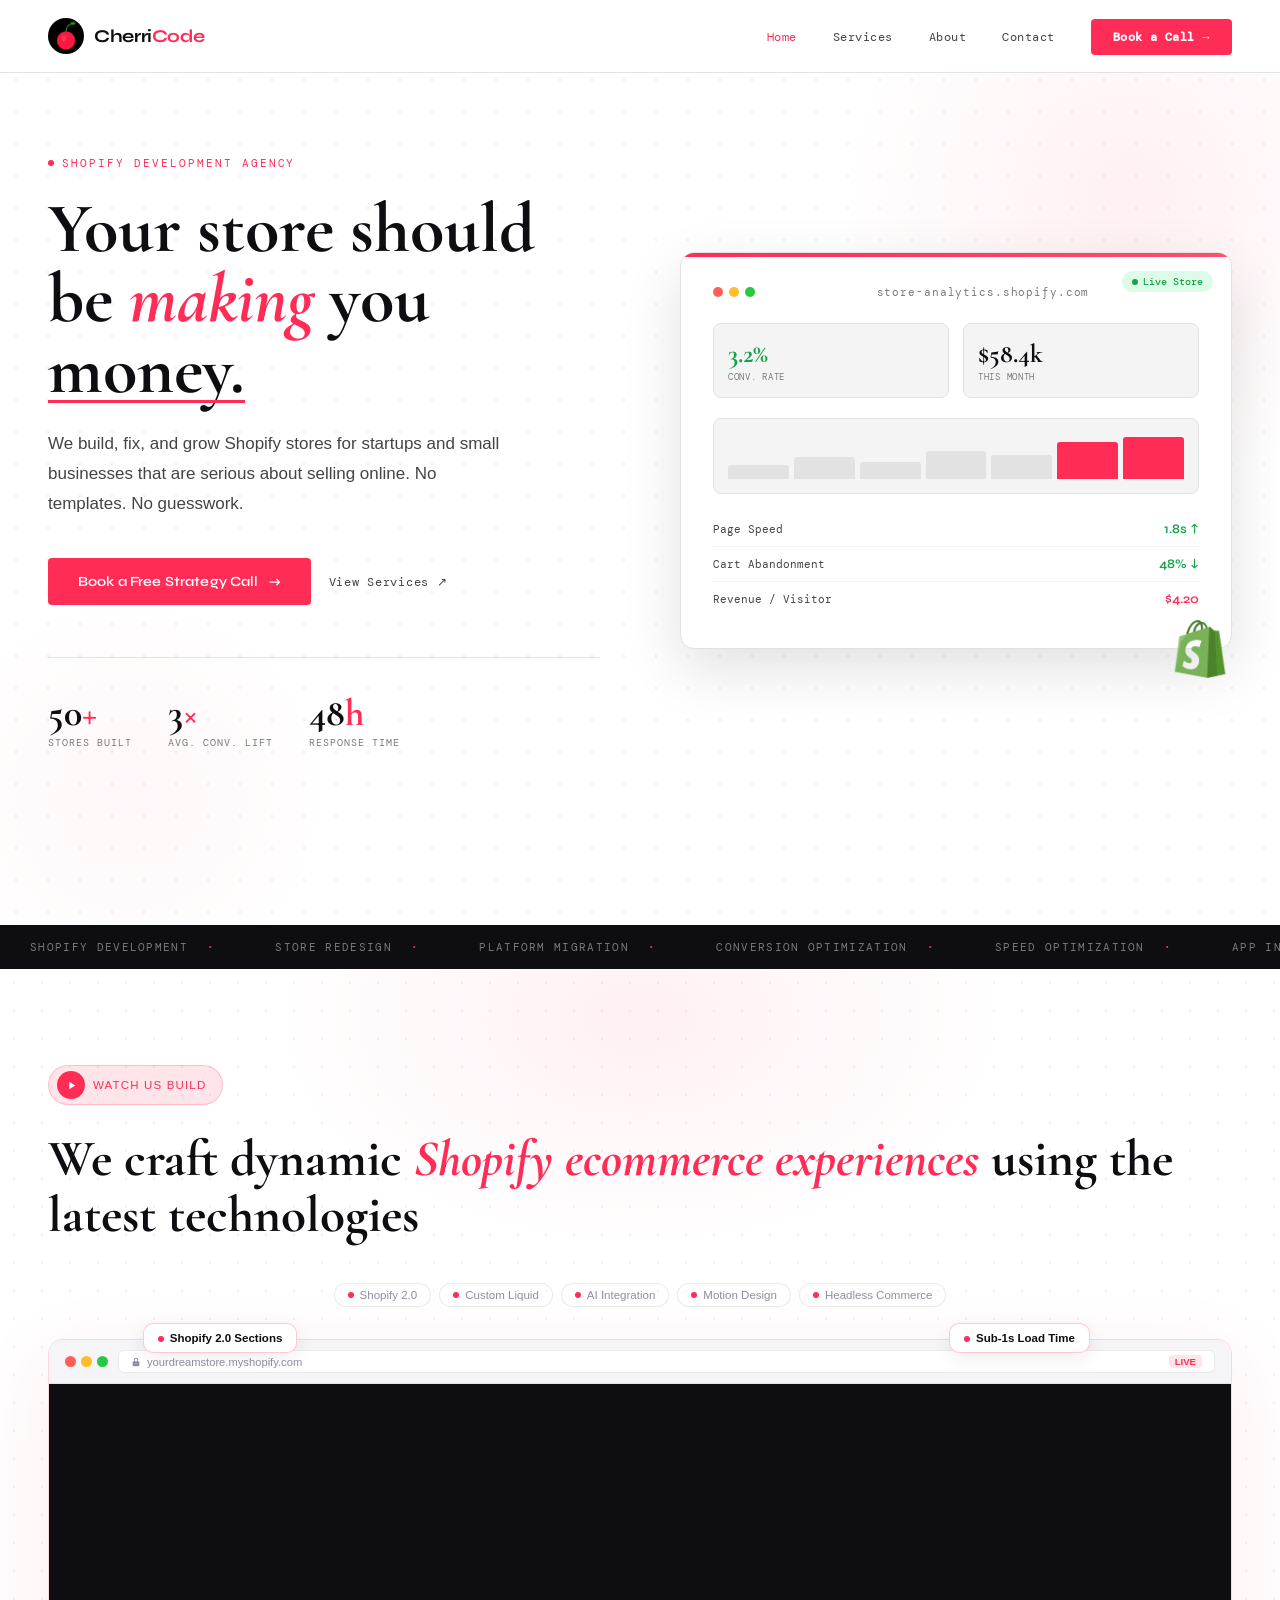
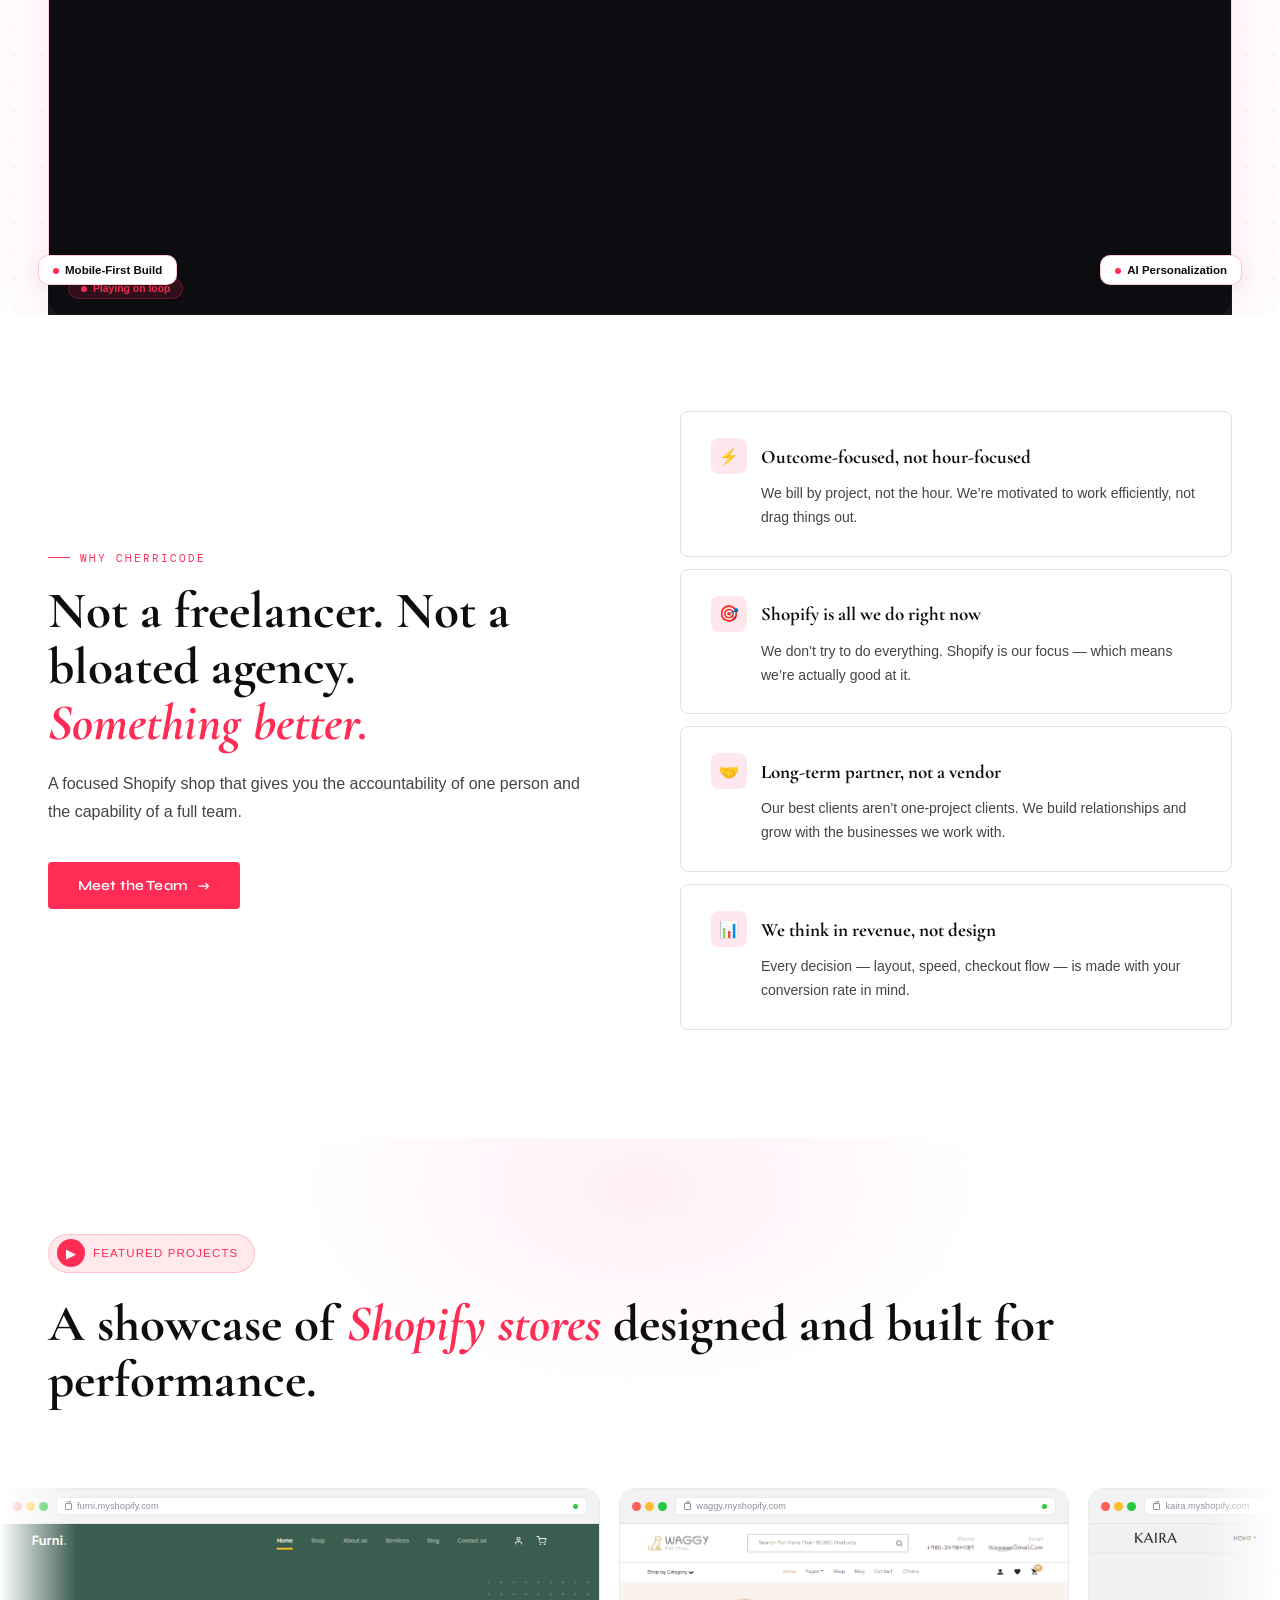
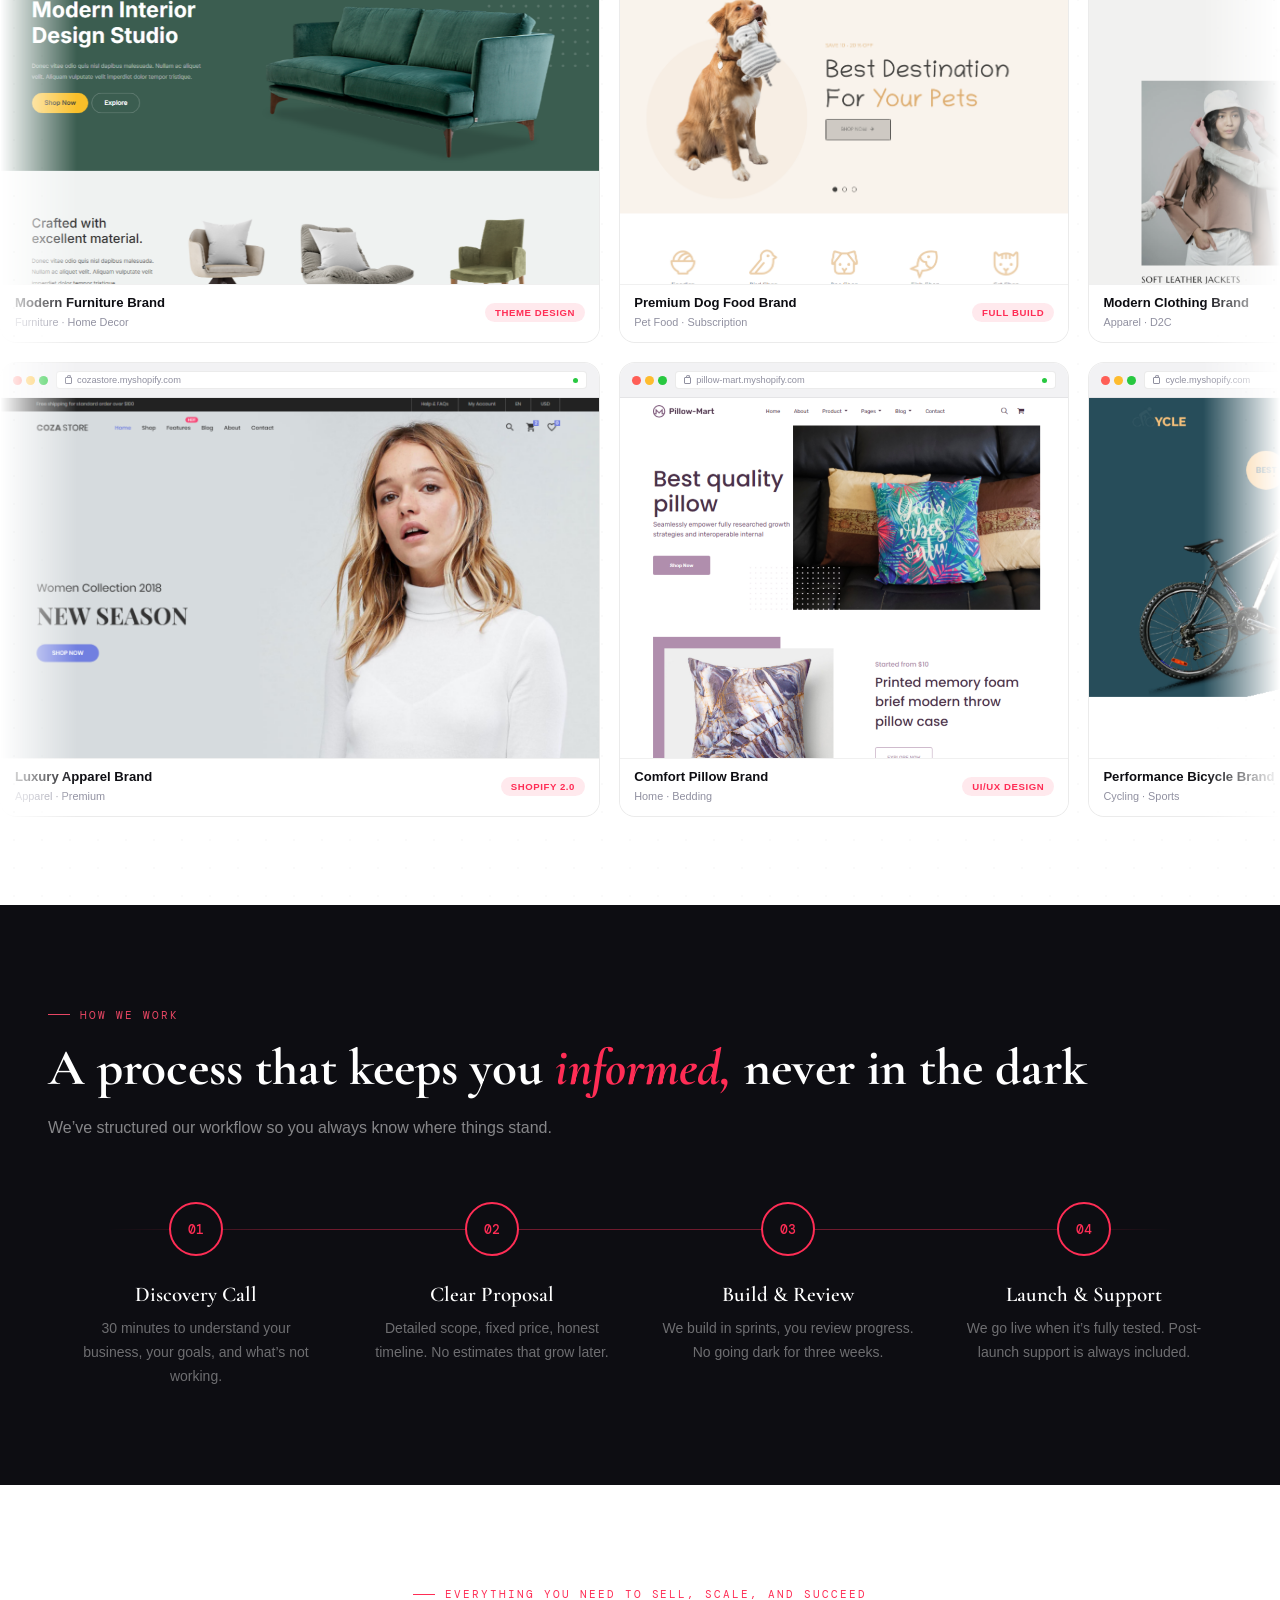
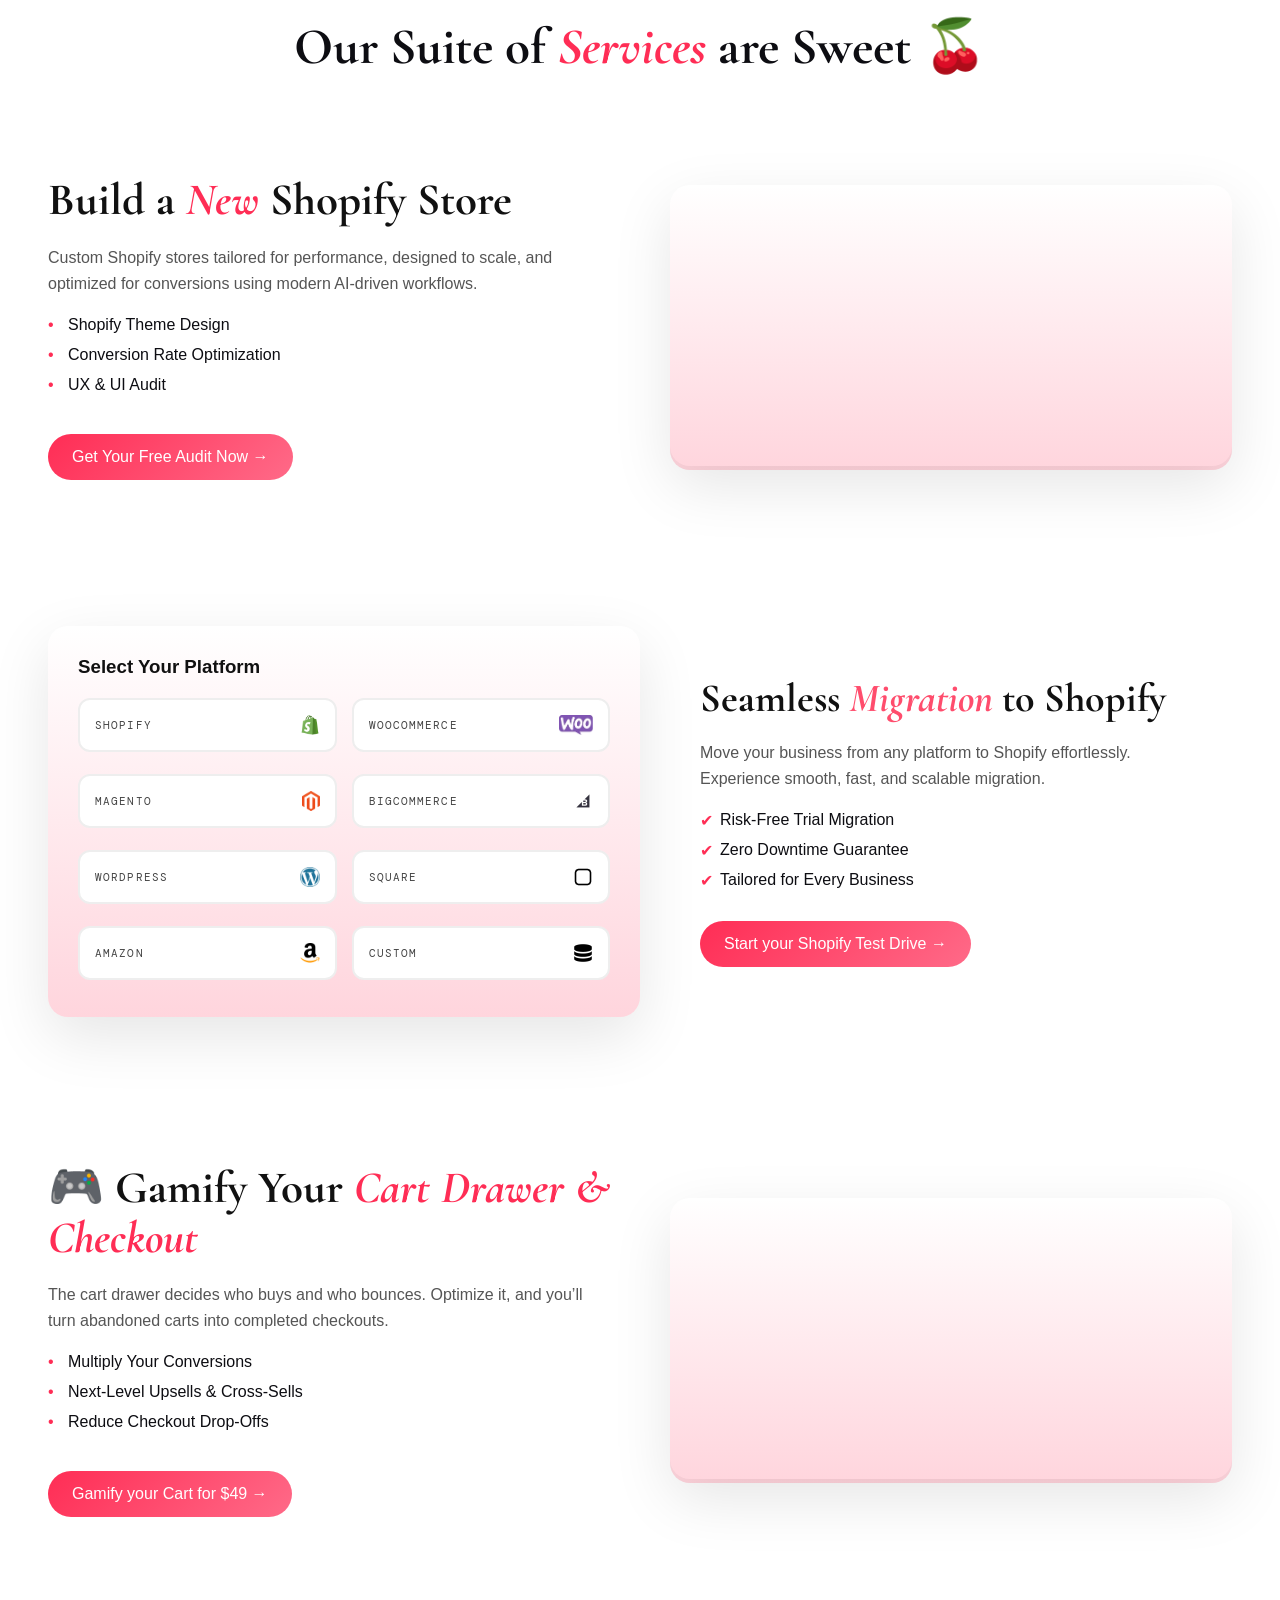
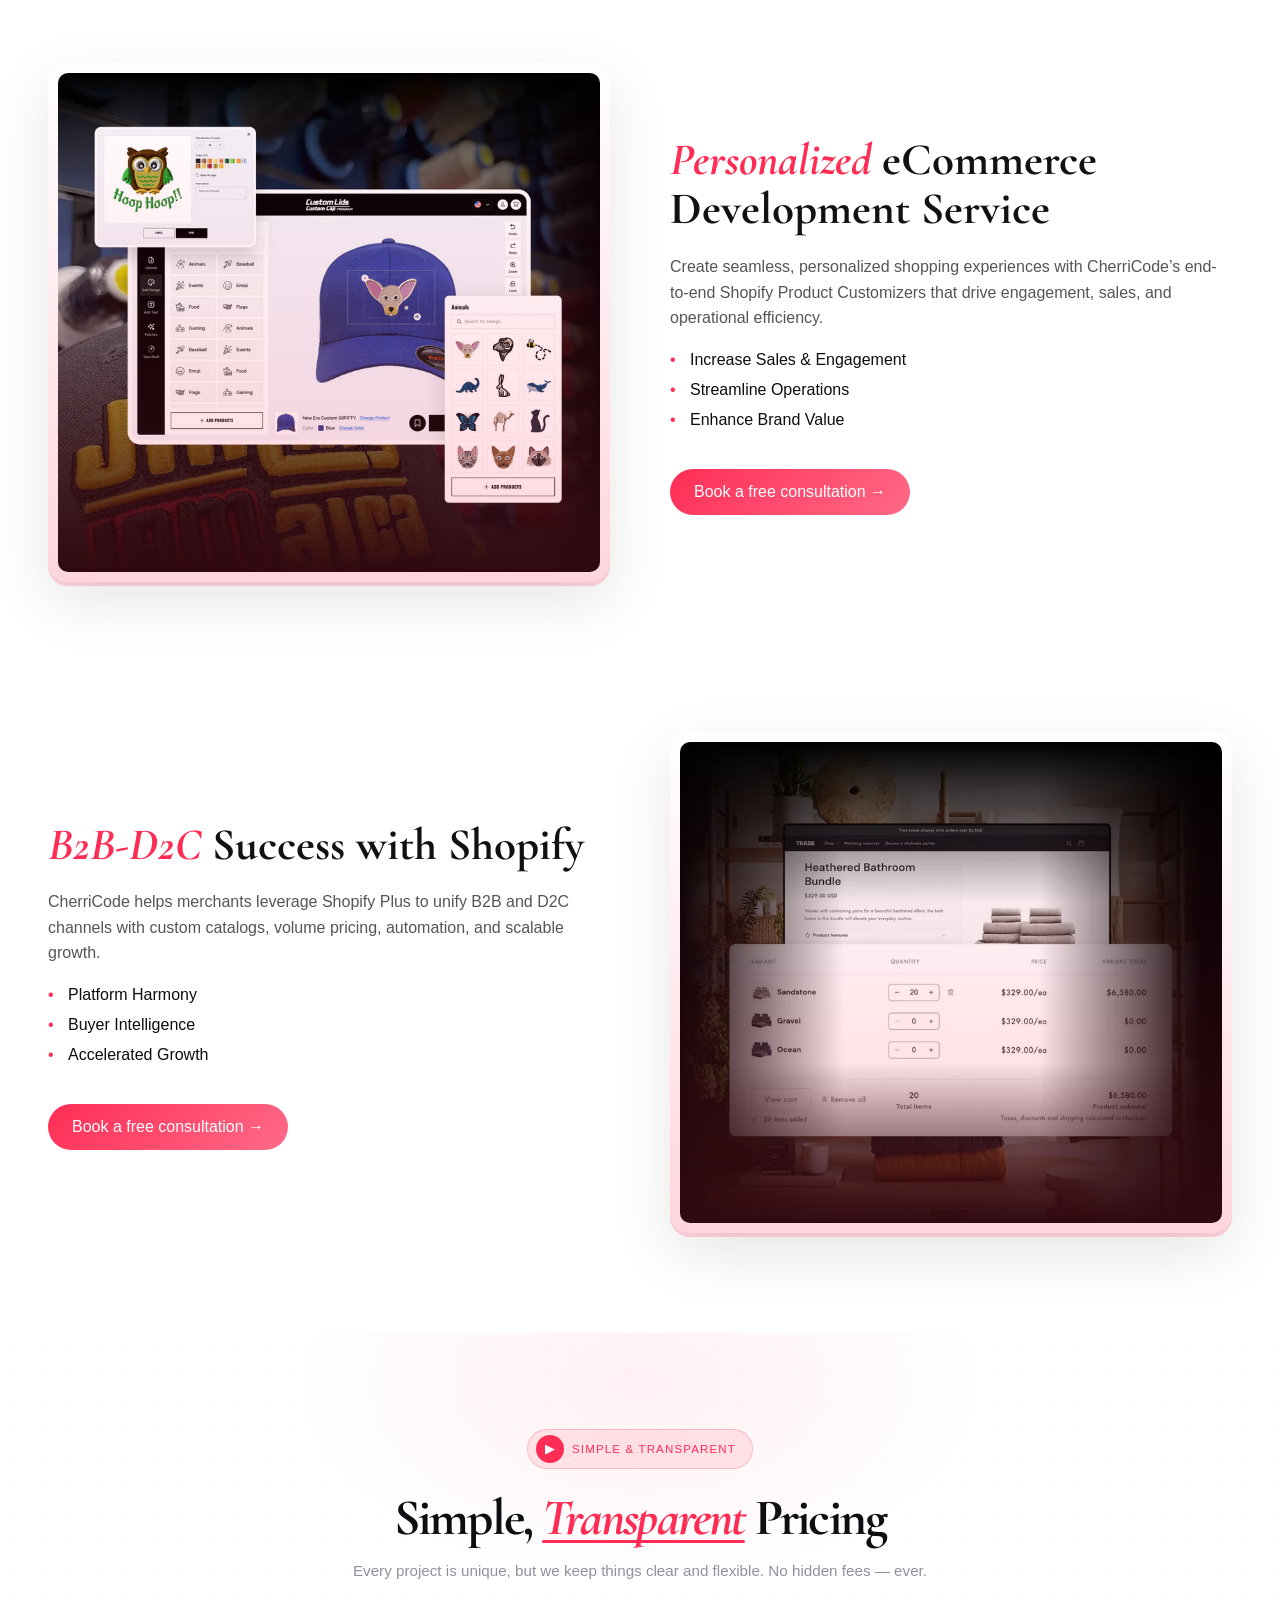
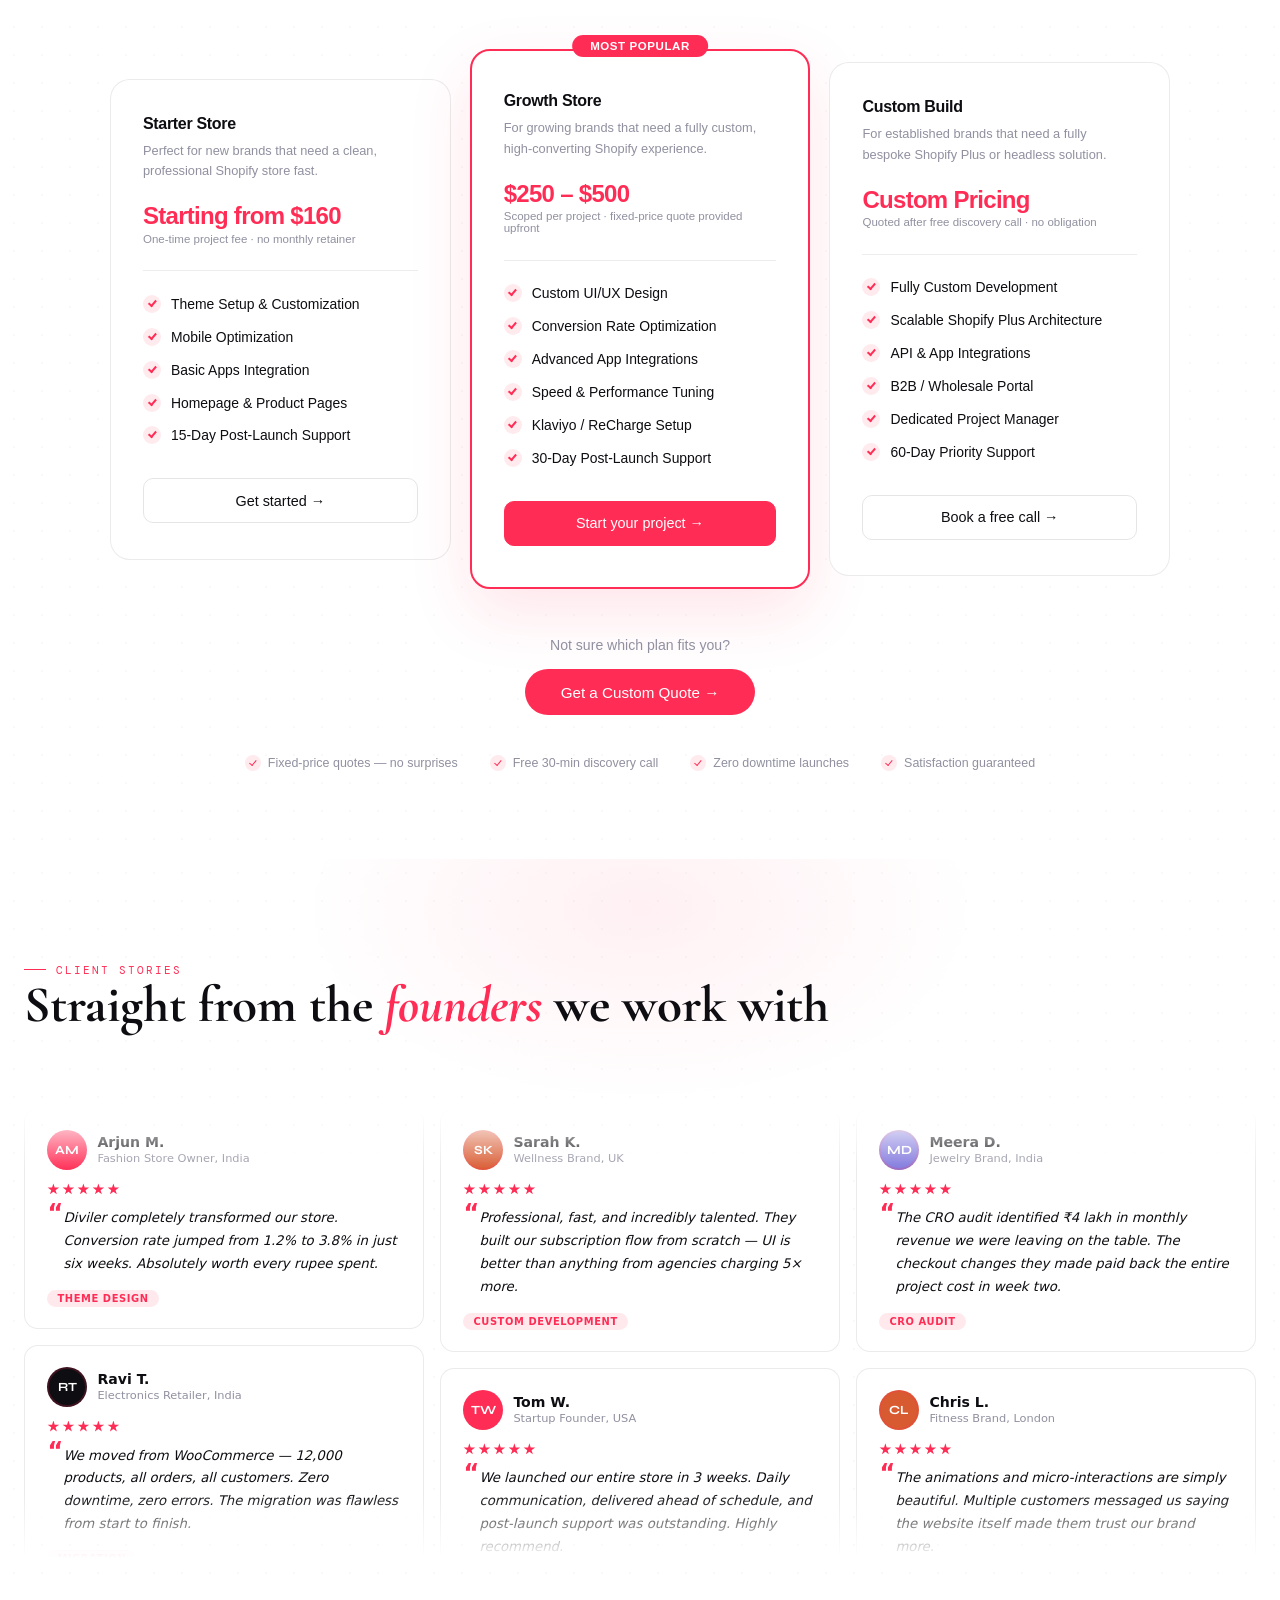
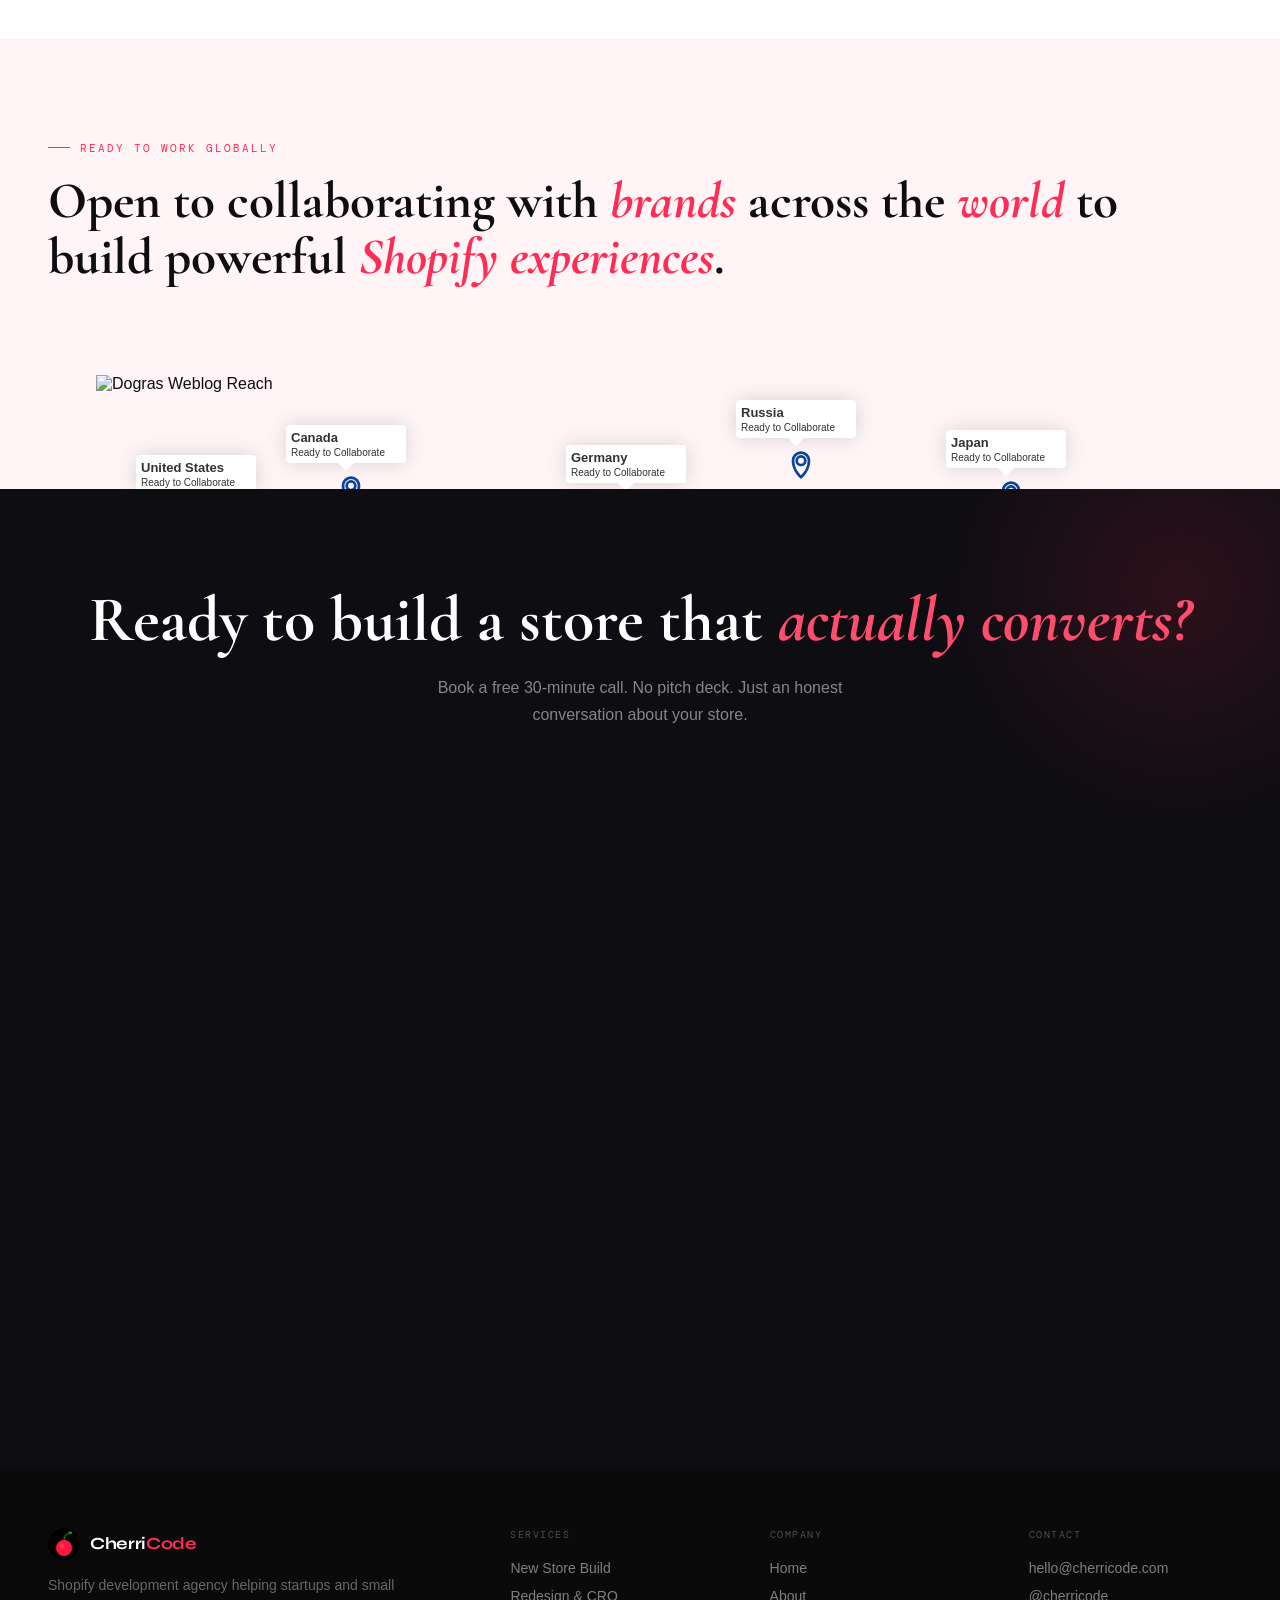
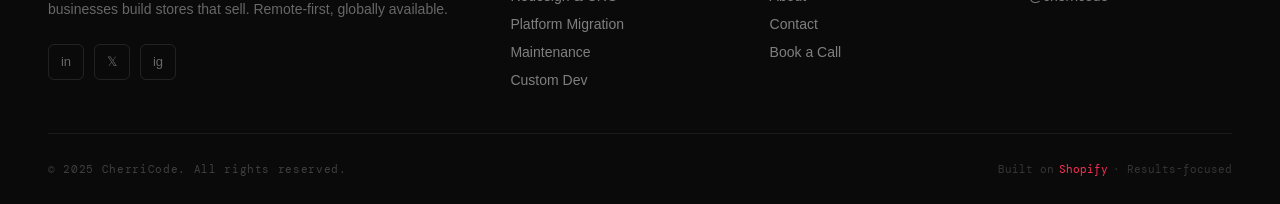
==== Cherricode_V2/index.html @ 0d6adc52 "first commit" ====
<!DOCTYPE html>
<html lang="en">
<head>
<meta charset="UTF-8">
<meta name="viewport" content="width=device-width, initial-scale=1.0">
<title>CherriCode — Shopify Development Agency</title>
<link href="https://fonts.googleapis.com/css2?family=Cormorant+Garamond:ital,wght@0,400;0,600;0,700;1,400;1,600&family=Syne:wght@400;500;600;700;800&family=DM+Mono:wght@300;400;500&display=swap" rel="stylesheet">
<link rel="stylesheet" href="style.css"/>
</head>
<body>

<div class="cursor" id="cursor"></div>
<div class="cursor-ring" id="cursorRing"></div>

<!-- NAV -->
<nav id="mainNav">
  <div class="nav-inner">
    <a class="nav-logo" href="index.html">
      <img src="[data-uri]" alt="CherriCode logo">
      <span class="logo-wordmark">Cherri<span>Code</span></span>
    </a>
    <ul class="nav-links">
      <li><a href="index.html"  id="nav-home" class="active">Home</a></li>
      <li><a href="service.html"  id="nav-services">Services</a></li>
      <li><a href="about.html"  id="nav-about">About</a></li>
      <li><a href="contact.html"  id="nav-contact">Contact</a></li>
      <li><a href="contact.html"  class="nav-cta">Book a Call &rarr;</a></li>
    </ul>
  </div>
</nav>

<!-- ═══ HOME PAGE ═══ -->
<div class="page active" id="page-home">
  <section class="hero">
    <div class="hero-bg-dots"></div>
    <div class="hero-bg-glow"></div>
    <div class="hero-bg-glow2"></div>
    <div class="hero-inner">
      <div class="hero-left">
        <div class="hero-eyebrow"><span class="eyebrow-dot"></span>Shopify Development Agency</div>
        <h1 class="hero-headline">Your store should be <em>making</em> you <span class="u-word">money.</span></h1>
        <p class="hero-sub">We build, fix, and grow Shopify stores for startups and small businesses that are serious about selling online. No templates. No guesswork.</p>
        <div class="hero-actions">
          <a href="contact.html" class="btn-primary">Book a Free Strategy Call <span class="arr">&rarr;</span></a>
          <a href="service.html" class="btn-secondary">View Services &nearr;</a>
        </div>
        <div class="hero-stats">
          <div class="stat-item"><div class="stat-num">50<span>+</span></div><div class="stat-label">Stores Built</div></div>
          <div class="stat-item"><div class="stat-num">3<span>&times;</span></div><div class="stat-label">Avg. Conv. Lift</div></div>
          <div class="stat-item"><div class="stat-num">48<span>h</span></div><div class="stat-label">Response Time</div></div>
        </div>
      </div>
      <div class="hero-right">
        <div class="hero-card">
          <div class="badge-live">Live Store</div>
          <div class="card-header">
            <div class="card-dots"><div class="card-dot"></div><div class="card-dot"></div><div class="card-dot"></div></div>
            <div class="card-title">store-analytics.shopify.com</div>
          </div>
          <div class="card-metric-row">
            <div class="card-metric"><div class="card-metric-val pos">3.2%</div><div class="card-metric-label">Conv. Rate</div></div>
            <div class="card-metric"><div class="card-metric-val">$58.4k</div><div class="card-metric-label">This Month</div></div>
          </div>
          <div class="card-chart">
            <div class="bar" style="height:30%"></div><div class="bar" style="height:48%"></div>
            <div class="bar" style="height:38%"></div><div class="bar" style="height:62%"></div>
            <div class="bar" style="height:52%"></div><div class="bar active" style="height:80%"></div>
            <div class="bar active" style="height:92%"></div>
          </div>
          <div class="card-row"><span class="card-row-label">Page Speed</span><span class="card-row-val up">1.8s &uarr;</span></div>
          <div class="card-row"><span class="card-row-label">Cart Abandonment</span><span class="card-row-val up">48% &darr;</span></div>
          <div class="card-row"><span class="card-row-label">Revenue / Visitor</span><span class="card-row-val cherry">$4.20</span></div>
        </div>
        <img src="assets/shopify.png" class="shopify_hero">
      </div>
    </div>
  </section>

  <div class="marquee-strip">
    <div class="marquee-track">
      <div class="marquee-item">Shopify Development <span class="marquee-sep">&middot;</span></div>
      <div class="marquee-item">Store Redesign <span class="marquee-sep">&middot;</span></div>
      <div class="marquee-item">Platform Migration <span class="marquee-sep">&middot;</span></div>
      <div class="marquee-item">Conversion Optimization <span class="marquee-sep">&middot;</span></div>
      <div class="marquee-item">Speed Optimization <span class="marquee-sep">&middot;</span></div>
      <div class="marquee-item">App Integration <span class="marquee-sep">&middot;</span></div>
      <div class="marquee-item">Custom Liquid Dev <span class="marquee-sep">&middot;</span></div>
      <div class="marquee-item">Shopify Partner <span class="marquee-sep">&middot;</span></div>
      <div class="marquee-item">Shopify Development <span class="marquee-sep">&middot;</span></div>
      <div class="marquee-item">Store Redesign <span class="marquee-sep">&middot;</span></div>
      <div class="marquee-item">Platform Migration <span class="marquee-sep">&middot;</span></div>
      <div class="marquee-item">Conversion Optimization <span class="marquee-sep">&middot;</span></div>
      <div class="marquee-item">Speed Optimization <span class="marquee-sep">&middot;</span></div>
      <div class="marquee-item">App Integration <span class="marquee-sep">&middot;</span></div>
      <div class="marquee-item">Custom Liquid Dev <span class="marquee-sep">&middot;</span></div>
      <div class="marquee-item">Shopify Partner <span class="marquee-sep">&middot;</span></div>
    </div>
  </div>

<!--Shopify video-->
<section class="shopify_video">
  <div class="shopify_video_container container">
    <div class="badge">
      <div class="badge-dot">
        <svg viewBox="0 0 24 24"><path d="M8 5v14l11-7z"/></svg>
      </div>
      <span>Watch us build</span>
    </div>
    <h2 class="section-title fade-up">We craft dynamic <em>Shopify ecommerce experiences</em> using the latest technologies</h2>
    <div class="pills">
      <div class="pill"><span class="pill-dot"></span>Shopify 2.0</div>
      <div class="pill"><span class="pill-dot"></span>Custom Liquid</div>
      <div class="pill"><span class="pill-dot"></span>AI Integration</div>
      <div class="pill"><span class="pill-dot"></span>Motion Design</div>
      <div class="pill"><span class="pill-dot"></span>Headless Commerce</div>
    </div>

  <div class="frame-wrap">
    <div class="float-badge fb1">Shopify 2.0 Sections</div>
    <div class="float-badge fb2">Sub-1s Load Time</div>
    <div class="float-badge fb3">Mobile-First Build</div>
    <div class="float-badge fb4">AI Personalization</div>

    <div class="browser">
      <div class="browser-bar">
        <div class="dots">
          <div class="dot r"></div><div class="dot y"></div><div class="dot g"></div>
        </div>
        <div class="url-bar">
          <svg class="url-lock" viewBox="0 0 24 24"><path d="M18 10h-1V7A5 5 0 007 7v3H6a2 2 0 00-2 2v8a2 2 0 002 2h12a2 2 0 002-2v-8a2 2 0 00-2-2zm-6 7a1 1 0 110-2 1 1 0 010 2zm3-7H9V7a3 3 0 016 0v3z"/></svg>
          <span class="url-text">yourdreamstore.myshopify.com</span>
          <span class="url-badge">LIVE</span>
        </div>
      </div>
      <div class="video-container" id="vid">
        <div class="scan-line"></div>
        <!-- Simulated looping pages — replace with your <video> tag -->
        <video class="" autoplay muted loop>
          <source src="assets/video-template.mp4" type="video/mp4">
        </video>
        </div>
        <div class="vid-overlay">
          <div class="vid-loop-badge"><div class="loop-dot"></div>Playing on loop</div>
        </div>
      </div>
    </div>
  </div>
  </div>

</section>




  <!-- <section style="background:white;padding:96px 0;">
    <div class="container">
      <div class="section-eyebrow fade-up">What We Do</div>
      <h2 class="section-title fade-up">Everything your Shopify <em>store needs</em> to sell</h2>
      <p class="section-sub fade-up">We handle the technical side so you can focus on your products, your brand, and your customers.</p>
      <div class="services-grid fade-up">
        <div class="service-card">
          <div class="service-num">01</div>
          <div class="service-icon"><svg viewBox="0 0 24 24" fill="none" stroke="currentColor" stroke-width="1.5"><rect x="2" y="3" width="20" height="14" rx="2"/><path d="M8 21h8M12 17v4"/></svg></div>
          <div class="service-name">New Store Build</div>
          <p class="service-desc">Start with a store built to sell &mdash; designed around your customer journey, not just what looks good in a demo.</p>
          <a href="service.html" class="service-link">Learn more &rarr;</a>
        </div>
        <div class="service-card">
          <div class="service-num">02</div>
          <div class="service-icon"><svg viewBox="0 0 24 24" fill="none" stroke="currentColor" stroke-width="1.5"><path d="M12 20h9M16.5 3.5a2.121 2.121 0 013 3L7 19l-4 1 1-4L16.5 3.5z"/></svg></div>
          <div class="service-name">Redesign &amp; CRO</div>
          <p class="service-desc">If your store isn&rsquo;t converting, something is wrong. We find it, diagnose it, and fix it &mdash; with data, not guesses.</p>
          <a href="service.html" class="service-link">Learn more &rarr;</a>
        </div>
        <div class="service-card">
          <div class="service-num">03</div>
          <div class="service-icon"><svg viewBox="0 0 24 24" fill="none" stroke="currentColor" stroke-width="1.5"><path d="M8 7h12m0 0l-4-4m4 4l-4 4m0 6H4m0 0l4 4m-4-4l4-4"/></svg></div>
          <div class="service-name">Platform Migration</div>
          <p class="service-desc">Move from WooCommerce, Wix, or a custom build to Shopify &mdash; cleanly, without losing data or SEO rankings.</p>
          <a href="service.html" class="service-link">Learn more &rarr;</a>
        </div>
        <div class="service-card">
          <div class="service-num">04</div>
          <div class="service-icon"><svg viewBox="0 0 24 24" fill="none" stroke="currentColor" stroke-width="1.5"><path d="M12 22s8-4 8-10V5l-8-3-8 3v7c0 6 8 10 8 10z"/></svg></div>
          <div class="service-name">Ongoing Maintenance</div>
          <p class="service-desc">Monthly retainers for businesses who want a technical partner &mdash; not someone they brief from scratch every time.</p>
          <a href="service.html" class="service-link">Learn more &rarr;</a>
        </div>
        <div class="service-card">
          <div class="service-num">05</div>
          <div class="service-icon"><svg viewBox="0 0 24 24" fill="none" stroke="currentColor" stroke-width="1.5"><path d="M13 2L3 14h9l-1 8 10-12h-9l1-8z"/></svg></div>
          <div class="service-name">Speed &amp; Performance</div>
          <p class="service-desc">Every second of load time costs you sales. We fix Core Web Vitals, optimize images, and cut dead app weight.</p>
          <a href="service.html" class="service-link">Learn more &rarr;</a>
        </div>
        <div class="service-card">
          <div class="service-num">06</div>
          <div class="service-icon"><svg viewBox="0 0 24 24" fill="none" stroke="currentColor" stroke-width="1.5"><path d="M14.7 6.3a1 1 0 000 1.4l1.6 1.6a1 1 0 001.4 0l3.77-3.77a6 6 0 01-7.94 7.94l-6.91 6.91a2.12 2.12 0 01-3-3l6.91-6.91a6 6 0 017.94-7.94l-3.76 3.76z"/></svg></div>
          <div class="service-name">Custom Development</div>
          <p class="service-desc">Custom Liquid sections, app integrations, and features that Shopify doesn&rsquo;t do out of the box &mdash; built properly.</p>
          <a href="service.html" class="service-link">Learn more &rarr;</a>
        </div>
      </div>
    </div>
  </section> -->

  <section style="background:var(--white);padding:96px 0;">
    <div class="container">
      <div class="why-grid">
        <div class="why-left fade-up">
          <div class="section-eyebrow">Why CherriCode</div>
          <h2 class="section-title">Not a freelancer. Not a bloated agency.<br><em>Something better.</em></h2>
          <p class="section-sub">A focused Shopify shop that gives you the accountability of one person and the capability of a full team.</p>
          <br><br>
          <a href="about.html" class="btn-primary">Meet the Team <span class="arr">&rarr;</span></a>
        </div>
        <div class="why-right fade-up">
          <div class="why-item"><div class="why-item-header"><div class="why-icon">&#9889;</div><div class="why-title">Outcome-focused, not hour-focused</div></div><p class="why-desc">We bill by project, not the hour. We&rsquo;re motivated to work efficiently, not drag things out.</p></div>
          <div class="why-item"><div class="why-item-header"><div class="why-icon">&#127919;</div><div class="why-title">Shopify is all we do right now</div></div><p class="why-desc">We don&rsquo;t try to do everything. Shopify is our focus &mdash; which means we&rsquo;re actually good at it.</p></div>
          <div class="why-item"><div class="why-item-header"><div class="why-icon">&#129309;</div><div class="why-title">Long-term partner, not a vendor</div></div><p class="why-desc">Our best clients aren&rsquo;t one-project clients. We build relationships and grow with the businesses we work with.</p></div>
          <div class="why-item"><div class="why-item-header"><div class="why-icon">&#128202;</div><div class="why-title">We think in revenue, not design</div></div><p class="why-desc">Every decision &mdash; layout, speed, checkout flow &mdash; is made with your conversion rate in mind.</p></div>
        </div>
      </div>
    </div>
  </section>

<!-- ---------Clients Website-------- -->
<section class="dvl-portfolio">

  <!-- HEADER -->
  <div class="dvl-portfolio__head container">
    <div class="dvl-portfolio__badge">
      <div class="dvl-portfolio__badge-dot">&#9654;</div>
      <span class="dvl-portfolio__badge-text">Featured Projects</span>
    </div>
    <h2 class="section-title fade-up">A showcase of <em>Shopify stores</em> designed and built for performance.</h2>
  </div>

  <!-- SCROLLING ROWS -->
  <div class="dvl-portfolio__rows">

    <!-- ROW 1 — scrolls LEFT -->
    <div class="dvl-portfolio__track dvl-portfolio__track--left">

      <!-- Card 1 -->
      <div class="dvl-portfolio__card wide">
        <div class="dvl-portfolio__bar">
          <div class="dvl-portfolio__dots">
            <div class="dvl-portfolio__dot dvl-portfolio__dot--r"></div>
            <div class="dvl-portfolio__dot dvl-portfolio__dot--y"></div>
            <div class="dvl-portfolio__dot dvl-portfolio__dot--g"></div>
          </div>
          <div class="dvl-portfolio__url">
            <div class="dvl-portfolio__url-icon"></div>
            <span class="dvl-portfolio__url-text">furni.myshopify.com</span>
            <div class="dvl-portfolio__live"></div>
          </div>
        </div>
        <div class="dvl-portfolio__screen">
          <img src="assets/client1.png" alt="Fashion store">
          <div class="dvl-portfolio__screen-overlay">
            <span class="dvl-portfolio__screen-tag">Custom Theme</span>
          </div>
        </div>
        <div class="dvl-portfolio__caption">
          <div class="dvl-portfolio__caption-left">
            <span class="dvl-portfolio__caption-name">Modern Furniture Brand</span>
            <span class="dvl-portfolio__caption-niche">Furniture &middot; Home Decor</span>
          </div>
          <span class="dvl-portfolio__caption-pill">Theme Design</span>
        </div>
      </div>

      <!-- Card 2 -->
      <div class="dvl-portfolio__card">
        <div class="dvl-portfolio__bar">
          <div class="dvl-portfolio__dots">
            <div class="dvl-portfolio__dot dvl-portfolio__dot--r"></div>
            <div class="dvl-portfolio__dot dvl-portfolio__dot--y"></div>
            <div class="dvl-portfolio__dot dvl-portfolio__dot--g"></div>
          </div>
          <div class="dvl-portfolio__url">
            <div class="dvl-portfolio__url-icon"></div>
            <span class="dvl-portfolio__url-text">waggy.myshopify.com</span>
            <div class="dvl-portfolio__live"></div>
          </div>
        </div>
        <div class="dvl-portfolio__screen">
          <img src="assets/client2.png" alt="Beauty store">
          <div class="dvl-portfolio__screen-overlay">
            <span class="dvl-portfolio__screen-tag">Full Build</span>
          </div>
        </div>
        <div class="dvl-portfolio__caption">
          <div class="dvl-portfolio__caption-left">
            <span class="dvl-portfolio__caption-name">Premium Dog Food Brand</span>
            <span class="dvl-portfolio__caption-niche">Pet Food &middot; Subscription</span>
          </div>
          <span class="dvl-portfolio__caption-pill">Full Build</span>
        </div>
      </div>

      <!-- Card 3 -->
      <div class="dvl-portfolio__card wide">
        <div class="dvl-portfolio__bar">
          <div class="dvl-portfolio__dots">
            <div class="dvl-portfolio__dot dvl-portfolio__dot--r"></div>
            <div class="dvl-portfolio__dot dvl-portfolio__dot--y"></div>
            <div class="dvl-portfolio__dot dvl-portfolio__dot--g"></div>
          </div>
          <div class="dvl-portfolio__url">
            <div class="dvl-portfolio__url-icon"></div>
            <span class="dvl-portfolio__url-text">kaira.myshopify.com</span>
            <div class="dvl-portfolio__live"></div>
          </div>
        </div>
        <div class="dvl-portfolio__screen">
          <img src="assets/client3.png" alt="Coffee store">
          <div class="dvl-portfolio__screen-overlay">
            <span class="dvl-portfolio__screen-tag">Shopify Plus</span>
          </div>
        </div>
        <div class="dvl-portfolio__caption">
          <div class="dvl-portfolio__caption-left">
            <span class="dvl-portfolio__caption-name">Modern Clothing Brand</span>
            <span class="dvl-portfolio__caption-niche">Apparel &middot; D2C</span>
          </div>
          <span class="dvl-portfolio__caption-pill">Shopify Plus</span>
        </div>
      </div>

      <!-- Card 4 -->
      <div class="dvl-portfolio__card">
        <div class="dvl-portfolio__bar">
          <div class="dvl-portfolio__dots">
            <div class="dvl-portfolio__dot dvl-portfolio__dot--r"></div>
            <div class="dvl-portfolio__dot dvl-portfolio__dot--y"></div>
            <div class="dvl-portfolio__dot dvl-portfolio__dot--g"></div>
          </div>
          <div class="dvl-portfolio__url">
            <div class="dvl-portfolio__url-icon"></div>
            <span class="dvl-portfolio__url-text">hexashop.myshopify.com</span>
            <div class="dvl-portfolio__live"></div>
          </div>
        </div>
        <div class="dvl-portfolio__screen">
          <img src="assets/client4.png" alt="Apparel store">
          <div class="dvl-portfolio__screen-overlay">
            <span class="dvl-portfolio__screen-tag">Migration</span>
          </div>
        </div>
        <div class="dvl-portfolio__caption">
          <div class="dvl-portfolio__caption-left">
            <span class="dvl-portfolio__caption-name">Streetwear Clothing Brand</span>
            <span class="dvl-portfolio__caption-niche">Apparel &middot; Fashion</span>
          </div>
          <span class="dvl-portfolio__caption-pill">Migration</span>
        </div>
      </div>

      <!-- Card 5 -->
      <div class="dvl-portfolio__card wide">
        <div class="dvl-portfolio__bar">
          <div class="dvl-portfolio__dots">
            <div class="dvl-portfolio__dot dvl-portfolio__dot--r"></div>
            <div class="dvl-portfolio__dot dvl-portfolio__dot--y"></div>
            <div class="dvl-portfolio__dot dvl-portfolio__dot--g"></div>
          </div>
          <div class="dvl-portfolio__url">
            <div class="dvl-portfolio__url-icon"></div>
            <span class="dvl-portfolio__url-text">bookly.myshopify.com</span>
            <div class="dvl-portfolio__live"></div>
          </div>
        </div>
        <div class="dvl-portfolio__screen">
          <img src="assets/client5.png" alt="Wellness store">
          <div class="dvl-portfolio__screen-overlay">
            <span class="dvl-portfolio__screen-tag">Speed & CRO</span>
          </div>
        </div>
        <div class="dvl-portfolio__caption">
          <div class="dvl-portfolio__caption-left">
            <span class="dvl-portfolio__caption-name">Digital Book Brand</span>
            <span class="dvl-portfolio__caption-niche">Books &middot; Publishing</span>
          </div>
          <span class="dvl-portfolio__caption-pill">CRO</span>
        </div>
      </div>

      <!-- DUPLICATES for seamless loop -->
      <div class="dvl-portfolio__card">
        <div class="dvl-portfolio__bar">
          <div class="dvl-portfolio__dots">
            <div class="dvl-portfolio__dot dvl-portfolio__dot--r"></div>
            <div class="dvl-portfolio__dot dvl-portfolio__dot--y"></div>
            <div class="dvl-portfolio__dot dvl-portfolio__dot--g"></div>
          </div>
          <div class="dvl-portfolio__url">
            <div class="dvl-portfolio__url-icon"></div>
            <span class="dvl-portfolio__url-text">furni.myshopify.com</span>
            <div class="dvl-portfolio__live"></div>
          </div>
        </div>
        <div class="dvl-portfolio__screen">
          <img src="assets/client1.png" alt="Fashion store">
          <div class="dvl-portfolio__screen-overlay">
            <span class="dvl-portfolio__screen-tag">Custom Theme</span>
          </div>
        </div>
        <div class="dvl-portfolio__caption">
          <div class="dvl-portfolio__caption-left">
            <span class="dvl-portfolio__caption-name">Modern Furniture Brand</span>
            <span class="dvl-portfolio__caption-niche">Furniture &middot; Home Decor</span>
          </div>
          <span class="dvl-portfolio__caption-pill">Theme Design</span>
        </div>
      </div>

      <div class="dvl-portfolio__card wide">
        <div class="dvl-portfolio__bar">
          <div class="dvl-portfolio__dots">
            <div class="dvl-portfolio__dot dvl-portfolio__dot--r"></div>
            <div class="dvl-portfolio__dot dvl-portfolio__dot--y"></div>
            <div class="dvl-portfolio__dot dvl-portfolio__dot--g"></div>
          </div>
          <div class="dvl-portfolio__url">
            <div class="dvl-portfolio__url-icon"></div>
            <span class="dvl-portfolio__url-text">waggy.myshopify.com</span>
            <div class="dvl-portfolio__live"></div>
          </div>
        </div>
        <div class="dvl-portfolio__screen">
          <img src="assets/client2.png" alt="Beauty store">
          <div class="dvl-portfolio__screen-overlay">
            <span class="dvl-portfolio__screen-tag">Full Build</span>
          </div>
        </div>
        <div class="dvl-portfolio__caption">
          <div class="dvl-portfolio__caption-left">
            <span class="dvl-portfolio__caption-name">Premium Dog Food Brand</span>
            <span class="dvl-portfolio__caption-niche">Pet Food &middot; Subscription</span>
          </div>
          <span class="dvl-portfolio__caption-pill">Full Build</span>
        </div>
      </div>

      <div class="dvl-portfolio__card">
        <div class="dvl-portfolio__bar">
          <div class="dvl-portfolio__dots">
            <div class="dvl-portfolio__dot dvl-portfolio__dot--r"></div>
            <div class="dvl-portfolio__dot dvl-portfolio__dot--y"></div>
            <div class="dvl-portfolio__dot dvl-portfolio__dot--g"></div>
          </div>
          <div class="dvl-portfolio__url">
            <div class="dvl-portfolio__url-icon"></div>
            <span class="dvl-portfolio__url-text">kaira.myshopify.com</span>
            <div class="dvl-portfolio__live"></div>
          </div>
        </div>
        <div class="dvl-portfolio__screen">
          <img src="assets/client3.png" alt="Coffee store">
          <div class="dvl-portfolio__screen-overlay">
            <span class="dvl-portfolio__screen-tag">Shopify Plus</span>
          </div>
        </div>
        <div class="dvl-portfolio__caption">
          <div class="dvl-portfolio__caption-left">
            <span class="dvl-portfolio__caption-name">Modern Clothing Brand</span>
            <span class="dvl-portfolio__caption-niche">Apparel &middot; D2C</span>
          </div>
          <span class="dvl-portfolio__caption-pill">Shopify Plus</span>
        </div>
      </div>

      <div class="dvl-portfolio__card wide">
        <div class="dvl-portfolio__bar">
          <div class="dvl-portfolio__dots">
            <div class="dvl-portfolio__dot dvl-portfolio__dot--r"></div>
            <div class="dvl-portfolio__dot dvl-portfolio__dot--y"></div>
            <div class="dvl-portfolio__dot dvl-portfolio__dot--g"></div>
          </div>
          <div class="dvl-portfolio__url">
            <div class="dvl-portfolio__url-icon"></div>
            <span class="dvl-portfolio__url-text">hexashop.myshopify.com</span>
            <div class="dvl-portfolio__live"></div>
          </div>
        </div>
        <div class="dvl-portfolio__screen">
          <img src="assets/client4.png" alt="Apparel store">
          <div class="dvl-portfolio__screen-overlay">
            <span class="dvl-portfolio__screen-tag">Migration</span>
          </div>
        </div>
        <div class="dvl-portfolio__caption">
          <div class="dvl-portfolio__caption-left">
            <span class="dvl-portfolio__caption-name">Streetwear Clothing Brand</span>
            <span class="dvl-portfolio__caption-niche">Apparel &middot; Fashion</span>
          </div>
          <span class="dvl-portfolio__caption-pill">Migration</span>
        </div>
      </div>

      <div class="dvl-portfolio__card">
        <div class="dvl-portfolio__bar">
          <div class="dvl-portfolio__dots">
            <div class="dvl-portfolio__dot dvl-portfolio__dot--r"></div>
            <div class="dvl-portfolio__dot dvl-portfolio__dot--y"></div>
            <div class="dvl-portfolio__dot dvl-portfolio__dot--g"></div>
          </div>
          <div class="dvl-portfolio__url">
            <div class="dvl-portfolio__url-icon"></div>
            <span class="dvl-portfolio__url-text">bookly.myshopify.com</span>
            <div class="dvl-portfolio__live"></div>
          </div>
        </div>
        <div class="dvl-portfolio__screen">
          <img src="assets/client5.png" alt="Wellness store">
          <div class="dvl-portfolio__screen-overlay">
            <span class="dvl-portfolio__screen-tag">Speed & CRO</span>
          </div>
        </div>
        <div class="dvl-portfolio__caption">
          <div class="dvl-portfolio__caption-left">
            <span class="dvl-portfolio__caption-name">Digital Book Brand</span>
            <span class="dvl-portfolio__caption-niche">Books &middot; Publishing</span>
          </div>
          <span class="dvl-portfolio__caption-pill">CRO</span>
        </div>
      </div>

    </div><!-- end track left -->

    <!-- ROW 2 — scrolls RIGHT -->
    <div class="dvl-portfolio__track dvl-portfolio__track--right">

      <div class="dvl-portfolio__card wide">
        <div class="dvl-portfolio__bar">
          <div class="dvl-portfolio__dots">
            <div class="dvl-portfolio__dot dvl-portfolio__dot--r"></div>
            <div class="dvl-portfolio__dot dvl-portfolio__dot--y"></div>
            <div class="dvl-portfolio__dot dvl-portfolio__dot--g"></div>
          </div>
          <div class="dvl-portfolio__url">
            <div class="dvl-portfolio__url-icon"></div>
            <span class="dvl-portfolio__url-text">cozastore.myshopify.com</span>
            <div class="dvl-portfolio__live"></div>
          </div>
        </div>
        <div class="dvl-portfolio__screen">
          <img src="assets/client6.png" alt="Sport store">
          <div class="dvl-portfolio__screen-overlay">
            <span class="dvl-portfolio__screen-tag">Shopify 2.0</span>
          </div>
        </div>
        <div class="dvl-portfolio__caption">
          <div class="dvl-portfolio__caption-left">
            <span class="dvl-portfolio__caption-name">Luxury Apparel Brand</span>
            <span class="dvl-portfolio__caption-niche">Apparel &middot; Premium</span>
          </div>
          <span class="dvl-portfolio__caption-pill">Shopify 2.0</span>
        </div>
      </div>

      <div class="dvl-portfolio__card">
        <div class="dvl-portfolio__bar">
          <div class="dvl-portfolio__dots">
            <div class="dvl-portfolio__dot dvl-portfolio__dot--r"></div>
            <div class="dvl-portfolio__dot dvl-portfolio__dot--y"></div>
            <div class="dvl-portfolio__dot dvl-portfolio__dot--g"></div>
          </div>
          <div class="dvl-portfolio__url">
            <div class="dvl-portfolio__url-icon"></div>
            <span class="dvl-portfolio__url-text">pillow-mart.myshopify.com</span>
            <div class="dvl-portfolio__live"></div>
          </div>
        </div>
        <div class="dvl-portfolio__screen">
          <img src="assets/client7.png" alt="Jewelry store">
          <div class="dvl-portfolio__screen-overlay">
            <span class="dvl-portfolio__screen-tag">Custom UI/UX</span>
          </div>
        </div>
        <div class="dvl-portfolio__caption">
          <div class="dvl-portfolio__caption-left">
            <span class="dvl-portfolio__caption-name">Comfort Pillow Brand</span>
            <span class="dvl-portfolio__caption-niche">Home &middot; Bedding</span>
          </div>
          <span class="dvl-portfolio__caption-pill">UI/UX Design</span>
        </div>
      </div>

      <div class="dvl-portfolio__card wide">
        <div class="dvl-portfolio__bar">
          <div class="dvl-portfolio__dots">
            <div class="dvl-portfolio__dot dvl-portfolio__dot--r"></div>
            <div class="dvl-portfolio__dot dvl-portfolio__dot--y"></div>
            <div class="dvl-portfolio__dot dvl-portfolio__dot--g"></div>
          </div>
          <div class="dvl-portfolio__url">
            <div class="dvl-portfolio__url-icon"></div>
            <span class="dvl-portfolio__url-text">cycle.myshopify.com</span>
            <div class="dvl-portfolio__live"></div>
          </div>
        </div>
        <div class="dvl-portfolio__screen">
          <img src="assets/client8.png" alt="Home decor store">
          <div class="dvl-portfolio__screen-overlay">
            <span class="dvl-portfolio__screen-tag">App Integration</span>
          </div>
        </div>
        <div class="dvl-portfolio__caption">
          <div class="dvl-portfolio__caption-left">
            <span class="dvl-portfolio__caption-name">Performance Bicycle Brand</span>
            <span class="dvl-portfolio__caption-niche">Cycling &middot; Sports</span>
          </div>
          <span class="dvl-portfolio__caption-pill">Integration</span>
        </div>
      </div>

      <div class="dvl-portfolio__card">
        <div class="dvl-portfolio__bar">
          <div class="dvl-portfolio__dots">
            <div class="dvl-portfolio__dot dvl-portfolio__dot--r"></div>
            <div class="dvl-portfolio__dot dvl-portfolio__dot--y"></div>
            <div class="dvl-portfolio__dot dvl-portfolio__dot--g"></div>
          </div>
          <div class="dvl-portfolio__url">
            <div class="dvl-portfolio__url-icon"></div>
            <span class="dvl-portfolio__url-text">ministore.myshopify.com</span>
            <div class="dvl-portfolio__live"></div>
          </div>
        </div>
        <div class="dvl-portfolio__screen">
          <img src="assets/client9.png" alt="Tech store">
          <div class="dvl-portfolio__screen-overlay">
            <span class="dvl-portfolio__screen-tag">Redesign</span>
          </div>
        </div>
        <div class="dvl-portfolio__caption">
          <div class="dvl-portfolio__caption-left">
            <span class="dvl-portfolio__caption-name">Luxury Watch Brand</span>
            <span class="dvl-portfolio__caption-niche">Accessories &middot; Premium</span>
          </div>
          <span class="dvl-portfolio__caption-pill">Redesign</span>
        </div>
      </div>

      <div class="dvl-portfolio__card wide">
        <div class="dvl-portfolio__bar">
          <div class="dvl-portfolio__dots">
            <div class="dvl-portfolio__dot dvl-portfolio__dot--r"></div>
            <div class="dvl-portfolio__dot dvl-portfolio__dot--y"></div>
            <div class="dvl-portfolio__dot dvl-portfolio__dot--g"></div>
          </div>
          <div class="dvl-portfolio__url">
            <div class="dvl-portfolio__url-icon"></div>
            <span class="dvl-portfolio__url-text">stylish.myshopify.com</span>
            <div class="dvl-portfolio__live"></div>
          </div>
        </div>
        <div class="dvl-portfolio__screen">
          <img src="assets/client10.png" alt="Organic store">
          <div class="dvl-portfolio__screen-overlay">
            <span class="dvl-portfolio__screen-tag">Full Build</span>
          </div>
        </div>
        <div class="dvl-portfolio__caption">
          <div class="dvl-portfolio__caption-left">
            <span class="dvl-portfolio__caption-name">Modern Footwear Brand</span>
            <span class="dvl-portfolio__caption-niche">Footwear &middot; D2C</span>
          </div>
          <span class="dvl-portfolio__caption-pill">Full Build</span>
        </div>
      </div>

      <!-- DUPLICATES row 2 -->
      <div class="dvl-portfolio__card">
        <div class="dvl-portfolio__bar">
          <div class="dvl-portfolio__dots">
            <div class="dvl-portfolio__dot dvl-portfolio__dot--r"></div>
            <div class="dvl-portfolio__dot dvl-portfolio__dot--y"></div>
            <div class="dvl-portfolio__dot dvl-portfolio__dot--g"></div>
          </div>
          <div class="dvl-portfolio__url">
            <div class="dvl-portfolio__url-icon"></div>
            <span class="dvl-portfolio__url-text">cozastore.myshopify.com</span>
            <div class="dvl-portfolio__live"></div>
          </div>
        </div>
        <div class="dvl-portfolio__screen">
          <img src="assets/client6.png" alt="Sport store">
          <div class="dvl-portfolio__screen-overlay">
            <span class="dvl-portfolio__screen-tag">Shopify 2.0</span>
          </div>
        </div>
        <div class="dvl-portfolio__caption">
          <div class="dvl-portfolio__caption-left">
            <span class="dvl-portfolio__caption-name">Luxury Apparel Brand</span>
            <span class="dvl-portfolio__caption-niche">Apparel &middot; Premium</span>
          </div>
          <span class="dvl-portfolio__caption-pill">Shopify 2.0</span>
        </div>
      </div>

      <div class="dvl-portfolio__card wide">
        <div class="dvl-portfolio__bar">
          <div class="dvl-portfolio__dots">
            <div class="dvl-portfolio__dot dvl-portfolio__dot--r"></div>
            <div class="dvl-portfolio__dot dvl-portfolio__dot--y"></div>
            <div class="dvl-portfolio__dot dvl-portfolio__dot--g"></div>
          </div>
          <div class="dvl-portfolio__url">
            <div class="dvl-portfolio__url-icon"></div>
            <span class="dvl-portfolio__url-text">pillow-mart.myshopify.com</span>
            <div class="dvl-portfolio__live"></div>
          </div>
        </div>
        <div class="dvl-portfolio__screen">
          <img src="assets/client7.png" alt="Jewelry store">
          <div class="dvl-portfolio__screen-overlay">
            <span class="dvl-portfolio__screen-tag">Custom UI/UX</span>
          </div>
        </div>
        <div class="dvl-portfolio__caption">
          <div class="dvl-portfolio__caption-left">
            <span class="dvl-portfolio__caption-name">Comfort Pillow Brand</span>
            <span class="dvl-portfolio__caption-niche">Home &middot; Bedding</span>
          </div>
          <span class="dvl-portfolio__caption-pill">UI/UX Design</span>
        </div>
      </div>

      <div class="dvl-portfolio__card">
        <div class="dvl-portfolio__bar">
          <div class="dvl-portfolio__dots">
            <div class="dvl-portfolio__dot dvl-portfolio__dot--r"></div>
            <div class="dvl-portfolio__dot dvl-portfolio__dot--y"></div>
            <div class="dvl-portfolio__dot dvl-portfolio__dot--g"></div>
          </div>
          <div class="dvl-portfolio__url">
            <div class="dvl-portfolio__url-icon"></div>
            <span class="dvl-portfolio__url-text">cycle.myshopify.com</span>
            <div class="dvl-portfolio__live"></div>
          </div>
        </div>
        <div class="dvl-portfolio__screen">
          <img src="assets/client8.png" alt="Home decor store">
          <div class="dvl-portfolio__screen-overlay">
            <span class="dvl-portfolio__screen-tag">App Integration</span>
          </div>
        </div>
        <div class="dvl-portfolio__caption">
          <div class="dvl-portfolio__caption-left">
            <span class="dvl-portfolio__caption-name">Performance Bicycle Brand</span>
            <span class="dvl-portfolio__caption-niche">Cycling &middot; Sports</span>
          </div>
          <span class="dvl-portfolio__caption-pill">Integration</span>
        </div>
      </div>

      <div class="dvl-portfolio__card wide">
        <div class="dvl-portfolio__bar">
          <div class="dvl-portfolio__dots">
            <div class="dvl-portfolio__dot dvl-portfolio__dot--r"></div>
            <div class="dvl-portfolio__dot dvl-portfolio__dot--y"></div>
            <div class="dvl-portfolio__dot dvl-portfolio__dot--g"></div>
          </div>
          <div class="dvl-portfolio__url">
            <div class="dvl-portfolio__url-icon"></div>
            <span class="dvl-portfolio__url-text">ministore.myshopify.com</span>
            <div class="dvl-portfolio__live"></div>
          </div>
        </div>
        <div class="dvl-portfolio__screen">
          <img src="assets/client9.png" alt="Tech store">
          <div class="dvl-portfolio__screen-overlay">
            <span class="dvl-portfolio__screen-tag">Redesign</span>
          </div>
        </div>
        <div class="dvl-portfolio__caption">
          <div class="dvl-portfolio__caption-left">
            <span class="dvl-portfolio__caption-name">Luxury Watch Brand</span>
            <span class="dvl-portfolio__caption-niche">Accessories &middot; Premium</span>
          </div>
          <span class="dvl-portfolio__caption-pill">Redesign</span>
        </div>
      </div>

      <div class="dvl-portfolio__card">
        <div class="dvl-portfolio__bar">
          <div class="dvl-portfolio__dots">
            <div class="dvl-portfolio__dot dvl-portfolio__dot--r"></div>
            <div class="dvl-portfolio__dot dvl-portfolio__dot--y"></div>
            <div class="dvl-portfolio__dot dvl-portfolio__dot--g"></div>
          </div>
          <div class="dvl-portfolio__url">
            <div class="dvl-portfolio__url-icon"></div>
            <span class="dvl-portfolio__url-text">stylish.myshopify.com</span>
            <div class="dvl-portfolio__live"></div>
          </div>
        </div>
        <div class="dvl-portfolio__screen">
          <img src="assets/client10.png" alt="Organic store">
          <div class="dvl-portfolio__screen-overlay">
            <span class="dvl-portfolio__screen-tag">Full Build</span>
          </div>
        </div>
        <div class="dvl-portfolio__caption">
          <div class="dvl-portfolio__caption-left">
            <span class="dvl-portfolio__caption-name">Modern Footwear Brand</span>
            <span class="dvl-portfolio__caption-niche">Footwear &middot; D2C</span>
          </div>
          <span class="dvl-portfolio__caption-pill">Full Build</span>
        </div>
      </div>

    </div><!-- end track right -->

  </div><!-- end rows -->

</section>


  <section class="process-section">
    <div class="container">
      <div class="section-eyebrow fade-up">How We Work</div>
      <h2 class="section-title fade-up">A process that keeps you <em>informed,</em> never in the dark</h2>
      <p class="section-sub fade-up">We&rsquo;ve structured our workflow so you always know where things stand.</p>
      <div class="process-steps fade-up">
        <div class="process-step"><div class="step-circle">01</div><div class="step-title">Discovery Call</div><p class="step-desc">30 minutes to understand your business, your goals, and what&rsquo;s not working.</p></div>
        <div class="process-step"><div class="step-circle">02</div><div class="step-title">Clear Proposal</div><p class="step-desc">Detailed scope, fixed price, honest timeline. No estimates that grow later.</p></div>
        <div class="process-step"><div class="step-circle">03</div><div class="step-title">Build &amp; Review</div><p class="step-desc">We build in sprints, you review progress. No going dark for three weeks.</p></div>
        <div class="process-step"><div class="step-circle">04</div><div class="step-title">Launch &amp; Support</div><p class="step-desc">We go live when it&rsquo;s fully tested. Post-launch support is always included.</p></div>
      </div>
    </div>
  </section>

<!-- ----------Services section------- -->
<section class="new_shopify_section services-section">
  <div class="header container">
      <div class="section-eyebrow fade-up">Everything you need to sell, scale, and succeed</div>
      <h2 class="section-title fade-up">Our Suite of <em>Services</em> are Sweet 🍒</h2>
  </div>

  <div class="flex container">
    
    <!-- LEFT CONTENT -->
    <div class="content">
      <h2 class="section-title fade-up">Build a <em>New</em> Shopify Store</h2>
      <p class="fade-up">
        Custom Shopify stores tailored for performance, designed to scale,
        and optimized for conversions using modern AI-driven workflows.
      </p>

      <ul class="features fade-up">
        <li>Shopify Theme Design</li>
        <li>Conversion Rate Optimization</li>
        <li>UX & UI Audit</li>
      </ul>

      <a href="contact.html" class="btn fade-up">Get Your Free Audit Now →</a>
    </div>

    <!-- RIGHT VIDEO -->
    <div class="media fade-up">
      <video autoplay muted loop playsinline>
        <source src="assets/new_store.mp4" type="video/mp4">
      </video>
    </div>

  </div>
</section>


<!-- ----------Migration section------- -->
<section class="migration-section services-padding">
  <div class="container">

    <!-- LEFT -->
    <div class="left">
      <h2 class="cta-title">Seamless <em>Migration</em> to Shopify</h2>
      <p class="cta-sub">Move your business from any platform to Shopify effortlessly.
        Experience smooth, fast, and scalable migration.</p>
      <ul>
        <li>Risk-Free Trial Migration</li>
        <li>Zero Downtime Guarantee</li>
        <li>Tailored for Every Business</li>
      </ul>

      <a href="#" class="btn">Start your Shopify Test Drive →</a>
    </div>

    <!-- RIGHT -->
    <div class="right">
      <h3>Select Your Platform</h3>

      <div class="options">
        
        <label class="option">
          <input type="radio" name="platform">
          <span>Shopify</span>
          <img class="shopify" src="assets/shopify.png">
        </label>

        <label class="option">
          <input type="radio" name="platform">
          <span>WooCommerce</span>
          <img src="assets/woocommerce2.avif">
        </label>

        <label class="option">
          <input type="radio" name="platform">
          <span>Magento</span>
          <img src="assets/magento2.png">
        </label>

        <label class="option">
          <input type="radio" name="platform">
          <span>BigCommerce</span>
          <img src="assets/bigcommerce2.webp">
        </label>

        <label class="option">
          <input type="radio" name="platform">
          <span>WordPress</span>
          <img src="assets/wordpress2.webp">
        </label>

        <label class="option">
          <input type="radio" name="platform">
          <span>Square</span>
          <img src="assets/sqaure.png">
        </label>

        <label class="option">
          <input type="radio" name="platform">
          <span>Amazon</span>
          <img src="assets/amazon2.png">
        </label>

        <label class="option">
          <input type="radio" name="platform">
          <span>Custom</span>
          <img src="assets/custom2.png">
        </label>

      </div>
    </div>

  </div>
</section>

<!-- ------------Cart drawer section----------- -->
<section class="new_shopify_section services-section services-padding">

  <div class="flex container">
    
    <!-- LEFT CONTENT -->
    <div class="content">
      <h2 class="section-title fade-up">🎮 Gamify Your <em>Cart Drawer & Checkout</em></h2>
      <p class="fade-up">
        The cart drawer decides who buys and who bounces. Optimize it, and you’ll turn abandoned carts into completed checkouts.
      </p>

      <ul class="features fade-up">
        <li>Multiply Your Conversions</li>
        <li>Next-Level Upsells & Cross-Sells</li>
        <li>Reduce Checkout Drop-Offs</li>
      </ul>

      <a href="contact.html" class="btn fade-up">  Gamify your Cart for $49 →</a>
    </div>

    <!-- RIGHT VIDEO -->
    <div class="media fade-up">
      <video autoplay muted loop playsinline>
        <source src="assets/cart_drawer.mp4" type="video/mp4">
      </video>
    </div>

  </div>
</section>

<!-- ------------Customization section----------- -->
<section class="customization_section new_shopify_section services-section services-padding">

  <div class="flex container">
    
    <!-- LEFT CONTENT -->
    <div class="content">
      <h2 class="section-title fade-up"><em>Personalized</em> eCommerce Development Service</h2>
      <p class="fade-up">
        Create seamless, personalized shopping experiences with CherriCode’s end-to-end Shopify Product Customizers that drive engagement, sales, and operational efficiency.
      </p>

      <ul class="features fade-up">
        <li>Increase Sales & Engagement</li>
        <li>Streamline Operations</li>
        <li>Enhance Brand Value</li>
      </ul>

      <a href="contact.html" class="btn fade-up">Book a free consultation →</a>
    </div>

    <!-- RIGHT VIDEO -->
    <div class="media fade-up">
      <img src="assets/ai-personalised.webp" style="width: 100%;
        border-radius: 20px;
        object-fit: cover;
        box-shadow: 0 20px 60px rgba(0, 0, 0, 0.1);
        padding:10px;">
    </div>

  </div>
</section>

<!-- ------------B2B D2C section----------- -->
<section class="B2B_D2C_section new_shopify_section services-section services-padding">
  <div class="flex container">
    <!-- LEFT CONTENT -->
    <div class="content">
      <h2 class="section-title fade-up"><em>B2B-D2C</em> Success with Shopify</h2>
      <p class="fade-up">
        CherriCode helps merchants leverage Shopify Plus to unify B2B and D2C channels with custom catalogs, volume pricing, automation, and scalable growth.</p>
      <ul class="features fade-up">
        <li>Platform Harmony</li>
        <li>Buyer Intelligence</li>
        <li>Accelerated Growth</li>
      </ul>
      <a href="contact.html" class="btn fade-up">Book a free consultation →</a>
    </div>
    <!-- RIGHT VIDEO -->
    <div class="media fade-up">
      <img src="assets/b2b-d2c.webp" style="width: 100%;
        border-radius: 20px;
        object-fit: cover;
        box-shadow: 0 20px 60px rgba(0, 0, 0, 0.1);
        padding:10px;">
    </div>
  </div>
</section>

<!-- ----------Pricing section--------- -->
<section class="dvl-pricing container">

  <!-- HEADER -->
  <div class="dvl-pricing__head">
    <div class="dvl-pricing__badge fade-up">
      <div class="dvl-pricing__badge-dot">&#9654;</div>
      <span class="dvl-pricing__badge-text">Simple &amp; transparent</span>
    </div>
    <h2 class="dvl-pricing__title hero-headline fade-up">
      Simple, <span class="dvl-pricing__title-acc u-word">Transparent</span> Pricing
    </h2>
    <p class="dvl-pricing__sub fade-up">Every project is unique, but we keep things clear and flexible. No hidden fees — ever.</p>
  </div>

  <!-- CARDS -->
  <div class="dvl-pricing__grid">

    <!-- CARD 1 — Starter -->
    <div class="dvl-pricing__card fade-up">
      <p class="dvl-pricing__plan-name">Starter Store</p>
      <p class="dvl-pricing__plan-desc">Perfect for new brands that need a clean, professional Shopify store fast.</p>
      <div class="dvl-pricing__price">Starting from $160</div>
      <p class="dvl-pricing__price-note">One-time project fee &middot; no monthly retainer</p>
      <div class="dvl-pricing__divider"></div>
      <ul class="dvl-pricing__features">
        <li class="dvl-pricing__feature">
          <span class="dvl-pricing__check"></span>
          Theme Setup &amp; Customization
        </li>
        <li class="dvl-pricing__feature">
          <span class="dvl-pricing__check"></span>
          Mobile Optimization
        </li>
        <li class="dvl-pricing__feature">
          <span class="dvl-pricing__check"></span>
          Basic Apps Integration
        </li>
        <li class="dvl-pricing__feature">
          <span class="dvl-pricing__check"></span>
          Homepage &amp; Product Pages
        </li>
        <li class="dvl-pricing__feature">
          <span class="dvl-pricing__check"></span>
          15-Day Post-Launch Support
        </li>
      </ul>
      <a href="/pages/contact" class="dvl-pricing__btn">Get started &rarr;</a>
    </div>

    <!-- CARD 2 — Popular -->
    <div class="dvl-pricing__card dvl-pricing__card--popular fade-up">
      <div class="dvl-pricing__popular-pill">Most Popular</div>
      <p class="dvl-pricing__plan-name">Growth Store</p>
      <p class="dvl-pricing__plan-desc">For growing brands that need a fully custom, high-converting Shopify experience.</p>
      <div class="dvl-pricing__price">$250 &ndash; $500</div>
      <p class="dvl-pricing__price-note">Scoped per project &middot; fixed-price quote provided upfront</p>
      <div class="dvl-pricing__divider"></div>
      <ul class="dvl-pricing__features">
        <li class="dvl-pricing__feature">
          <span class="dvl-pricing__check"></span>
          Custom UI/UX Design
        </li>
        <li class="dvl-pricing__feature">
          <span class="dvl-pricing__check"></span>
          Conversion Rate Optimization
        </li>
        <li class="dvl-pricing__feature">
          <span class="dvl-pricing__check"></span>
          Advanced App Integrations
        </li>
        <li class="dvl-pricing__feature">
          <span class="dvl-pricing__check"></span>
          Speed &amp; Performance Tuning
        </li>
        <li class="dvl-pricing__feature">
          <span class="dvl-pricing__check"></span>
          Klaviyo / ReCharge Setup
        </li>
        <li class="dvl-pricing__feature">
          <span class="dvl-pricing__check"></span>
          30-Day Post-Launch Support
        </li>
      </ul>
      <a href="/pages/contact" class="dvl-pricing__btn dvl-pricing__btn--filled">Start your project &rarr;</a>
    </div>

    <!-- CARD 3 — Custom -->
    <div class="dvl-pricing__card fade-up">
      <p class="dvl-pricing__plan-name">Custom Build</p>
      <p class="dvl-pricing__plan-desc">For established brands that need a fully bespoke Shopify Plus or headless solution.</p>
      <div class="dvl-pricing__price">Custom Pricing</div>
      <p class="dvl-pricing__price-note">Quoted after free discovery call &middot; no obligation</p>
      <div class="dvl-pricing__divider"></div>
      <ul class="dvl-pricing__features">
        <li class="dvl-pricing__feature">
          <span class="dvl-pricing__check"></span>
          Fully Custom Development
        </li>
        <li class="dvl-pricing__feature">
          <span class="dvl-pricing__check"></span>
          Scalable Shopify Plus Architecture
        </li>
        <li class="dvl-pricing__feature">
          <span class="dvl-pricing__check"></span>
          API &amp; App Integrations
        </li>
        <li class="dvl-pricing__feature">
          <span class="dvl-pricing__check"></span>
          B2B / Wholesale Portal
        </li>
        <li class="dvl-pricing__feature">
          <span class="dvl-pricing__check"></span>
          Dedicated Project Manager
        </li>
        <li class="dvl-pricing__feature">
          <span class="dvl-pricing__check"></span>
          60-Day Priority Support
        </li>
      </ul>
      <a href="/pages/contact" class="dvl-pricing__btn">Book a free call &rarr;</a>
    </div>

  </div><!-- end grid -->

  <!-- BOTTOM CTA -->
  <div class="dvl-pricing__bottom">
    <p class="dvl-pricing__bottom-note">Not sure which plan fits you?</p>
    <a href="/pages/contact" class="dvl-pricing__bottom-cta">Get a Custom Quote &rarr;</a>
  </div>

  <!-- TRUST ROW -->
  <div class="dvl-pricing__trust">
    <div class="dvl-pricing__trust-item">
      <span class="dvl-pricing__trust-check"></span>
      Fixed-price quotes — no surprises
    </div>
    <div class="dvl-pricing__trust-item">
      <span class="dvl-pricing__trust-check"></span>
      Free 30-min discovery call
    </div>
    <div class="dvl-pricing__trust-item">
      <span class="dvl-pricing__trust-check"></span>
      Zero downtime launches
    </div>
    <div class="dvl-pricing__trust-item">
      <span class="dvl-pricing__trust-check"></span>
      Satisfaction guaranteed
    </div>
  </div>

</section>

<!-- ------------Testimonial section----------- -->
<section class="dvl-reviews container">

  <!-- HEADER -->
  <div class="dvl-reviews__head">
    <div class="section-eyebrow fade-up">Client Stories</div>
    <h2 class="section-title fade-up">Straight from the <em>founders</em> we work with</h2>
  </div>

  <!-- SCROLLING COLUMNS -->
  <div class="dvl-reviews__cols">

    <!-- COLUMN 1 — scrolls up -->
    <div class="dvl-reviews__col">
      <div class="dvl-reviews__track">

        <div class="dvl-reviews__card">
          <div class="dvl-reviews__author">
            <div class="dvl-reviews__avatar">AM</div>
            <div>
              <div class="dvl-reviews__name">Arjun M.</div>
              <div class="dvl-reviews__role">Fashion Store Owner, India</div>
            </div>
          </div>
          <div class="dvl-reviews__stars">
            <span class="dvl-reviews__star"></span><span class="dvl-reviews__star"></span><span class="dvl-reviews__star"></span><span class="dvl-reviews__star"></span><span class="dvl-reviews__star"></span>
          </div>
          <p class="dvl-reviews__quote">Diviler completely transformed our store. Conversion rate jumped from 1.2% to 3.8% in just six weeks. Absolutely worth every rupee spent.</p>
          <span class="dvl-reviews__tag">Theme Design</span>
        </div>

        <div class="dvl-reviews__card">
          <div class="dvl-reviews__author">
            <div class="dvl-reviews__avatar dvl-reviews__avatar--b">RT</div>
            <div>
              <div class="dvl-reviews__name">Ravi T.</div>
              <div class="dvl-reviews__role">Electronics Retailer, India</div>
            </div>
          </div>
          <div class="dvl-reviews__stars">
            <span class="dvl-reviews__star"></span><span class="dvl-reviews__star"></span><span class="dvl-reviews__star"></span><span class="dvl-reviews__star"></span><span class="dvl-reviews__star"></span>
          </div>
          <p class="dvl-reviews__quote">We moved from WooCommerce — 12,000 products, all orders, all customers. Zero downtime, zero errors. The migration was flawless from start to finish.</p>
          <span class="dvl-reviews__tag">Migration</span>
        </div>

        <div class="dvl-reviews__card">
          <div class="dvl-reviews__author">
            <div class="dvl-reviews__avatar dvl-reviews__avatar--c">JP</div>
            <div>
              <div class="dvl-reviews__name">James P.</div>
              <div class="dvl-reviews__role">Coffee Brand, Australia</div>
            </div>
          </div>
          <div class="dvl-reviews__stars">
            <span class="dvl-reviews__star"></span><span class="dvl-reviews__star"></span><span class="dvl-reviews__star"></span><span class="dvl-reviews__star"></span><span class="dvl-reviews__star"></span>
          </div>
          <p class="dvl-reviews__quote">Our B2B portal now runs entirely on Shopify Plus. Wholesale ordering is fully automated — our account managers save 20+ hours a week. Game changer.</p>
          <span class="dvl-reviews__tag">Shopify Plus</span>
        </div>

        <div class="dvl-reviews__card">
          <div class="dvl-reviews__author">
            <div class="dvl-reviews__avatar dvl-reviews__avatar--d">PS</div>
            <div>
              <div class="dvl-reviews__name">Priya S.</div>
              <div class="dvl-reviews__role">D2C Beauty Brand, India</div>
            </div>
          </div>
          <div class="dvl-reviews__stars">
            <span class="dvl-reviews__star"></span><span class="dvl-reviews__star"></span><span class="dvl-reviews__star"></span><span class="dvl-reviews__star"></span><span class="dvl-reviews__star"></span>
          </div>
          <p class="dvl-reviews__quote">Lighthouse score went from 38 to 91. Pages load in under a second now. Bounce rate dropped by 40% in the very first month after launch.</p>
          <span class="dvl-reviews__tag">Speed Optimisation</span>
        </div>

        <!-- duplicate for seamless loop -->
        <div class="dvl-reviews__card">
          <div class="dvl-reviews__author">
            <div class="dvl-reviews__avatar">AM</div>
            <div>
              <div class="dvl-reviews__name">Arjun M.</div>
              <div class="dvl-reviews__role">Fashion Store Owner, India</div>
            </div>
          </div>
          <div class="dvl-reviews__stars">
            <span class="dvl-reviews__star"></span><span class="dvl-reviews__star"></span><span class="dvl-reviews__star"></span><span class="dvl-reviews__star"></span><span class="dvl-reviews__star"></span>
          </div>
          <p class="dvl-reviews__quote">Diviler completely transformed our store. Conversion rate jumped from 1.2% to 3.8% in just six weeks. Absolutely worth every rupee spent.</p>
          <span class="dvl-reviews__tag">Theme Design</span>
        </div>

        <div class="dvl-reviews__card">
          <div class="dvl-reviews__author">
            <div class="dvl-reviews__avatar dvl-reviews__avatar--b">RT</div>
            <div>
              <div class="dvl-reviews__name">Ravi T.</div>
              <div class="dvl-reviews__role">Electronics Retailer, India</div>
            </div>
          </div>
          <div class="dvl-reviews__stars">
            <span class="dvl-reviews__star"></span><span class="dvl-reviews__star"></span><span class="dvl-reviews__star"></span><span class="dvl-reviews__star"></span><span class="dvl-reviews__star"></span>
          </div>
          <p class="dvl-reviews__quote">We moved from WooCommerce — 12,000 products, all orders, all customers. Zero downtime, zero errors. The migration was flawless from start to finish.</p>
          <span class="dvl-reviews__tag">Migration</span>
        </div>

        <div class="dvl-reviews__card">
          <div class="dvl-reviews__author">
            <div class="dvl-reviews__avatar dvl-reviews__avatar--c">JP</div>
            <div>
              <div class="dvl-reviews__name">James P.</div>
              <div class="dvl-reviews__role">Coffee Brand, Australia</div>
            </div>
          </div>
          <div class="dvl-reviews__stars">
            <span class="dvl-reviews__star"></span><span class="dvl-reviews__star"></span><span class="dvl-reviews__star"></span><span class="dvl-reviews__star"></span><span class="dvl-reviews__star"></span>
          </div>
          <p class="dvl-reviews__quote">Our B2B portal now runs entirely on Shopify Plus. Wholesale ordering is fully automated — our account managers save 20+ hours a week. Game changer.</p>
          <span class="dvl-reviews__tag">Shopify Plus</span>
        </div>

        <div class="dvl-reviews__card">
          <div class="dvl-reviews__author">
            <div class="dvl-reviews__avatar dvl-reviews__avatar--d">PS</div>
            <div>
              <div class="dvl-reviews__name">Priya S.</div>
              <div class="dvl-reviews__role">D2C Beauty Brand, India</div>
            </div>
          </div>
          <div class="dvl-reviews__stars">
            <span class="dvl-reviews__star"></span><span class="dvl-reviews__star"></span><span class="dvl-reviews__star"></span><span class="dvl-reviews__star"></span><span class="dvl-reviews__star"></span>
          </div>
          <p class="dvl-reviews__quote">Lighthouse score went from 38 to 91. Pages load in under a second now. Bounce rate dropped by 40% in the very first month after launch.</p>
          <span class="dvl-reviews__tag">Speed Optimisation</span>
        </div>

      </div>
    </div>

    <!-- COLUMN 2 — scrolls down (opposite) -->
    <div class="dvl-reviews__col">
      <div class="dvl-reviews__track">

        <div class="dvl-reviews__card">
          <div class="dvl-reviews__author">
            <div class="dvl-reviews__avatar dvl-reviews__avatar--e">SK</div>
            <div>
              <div class="dvl-reviews__name">Sarah K.</div>
              <div class="dvl-reviews__role">Wellness Brand, UK</div>
            </div>
          </div>
          <div class="dvl-reviews__stars">
            <span class="dvl-reviews__star"></span><span class="dvl-reviews__star"></span><span class="dvl-reviews__star"></span><span class="dvl-reviews__star"></span><span class="dvl-reviews__star"></span>
          </div>
          <p class="dvl-reviews__quote">Professional, fast, and incredibly talented. They built our subscription flow from scratch — UI is better than anything from agencies charging 5× more.</p>
          <span class="dvl-reviews__tag">Custom Development</span>
        </div>

        <div class="dvl-reviews__card">
          <div class="dvl-reviews__author">
            <div class="dvl-reviews__avatar">TW</div>
            <div>
              <div class="dvl-reviews__name">Tom W.</div>
              <div class="dvl-reviews__role">Startup Founder, USA</div>
            </div>
          </div>
          <div class="dvl-reviews__stars">
            <span class="dvl-reviews__star"></span><span class="dvl-reviews__star"></span><span class="dvl-reviews__star"></span><span class="dvl-reviews__star"></span><span class="dvl-reviews__star"></span>
          </div>
          <p class="dvl-reviews__quote">We launched our entire store in 3 weeks. Daily communication, delivered ahead of schedule, and post-launch support was outstanding. Highly recommend.</p>
          <span class="dvl-reviews__tag">Full Build</span>
        </div>

        <div class="dvl-reviews__card">
          <div class="dvl-reviews__author">
            <div class="dvl-reviews__avatar dvl-reviews__avatar--c">AB</div>
            <div>
              <div class="dvl-reviews__name">Alex B.</div>
              <div class="dvl-reviews__role">Home Goods, Canada</div>
            </div>
          </div>
          <div class="dvl-reviews__stars">
            <span class="dvl-reviews__star"></span><span class="dvl-reviews__star"></span><span class="dvl-reviews__star"></span><span class="dvl-reviews__star"></span><span class="dvl-reviews__star"></span>
          </div>
          <p class="dvl-reviews__quote">Klaviyo, ReCharge, and a custom bundle builder — all integrated perfectly. The automated email flows alone generate an extra $12k a month in revenue.</p>
          <span class="dvl-reviews__tag">App Integration</span>
        </div>

        <div class="dvl-reviews__card">
          <div class="dvl-reviews__author">
            <div class="dvl-reviews__avatar dvl-reviews__avatar--b">NR</div>
            <div>
              <div class="dvl-reviews__name">Neha R.</div>
              <div class="dvl-reviews__role">Apparel Store, India</div>
            </div>
          </div>
          <div class="dvl-reviews__stars">
            <span class="dvl-reviews__star"></span><span class="dvl-reviews__star"></span><span class="dvl-reviews__star"></span><span class="dvl-reviews__star"></span><span class="dvl-reviews__star"></span>
          </div>
          <p class="dvl-reviews__quote">From a dated 2018-era theme to a stunning modern store in 4 weeks. The mobile experience is especially beautiful — 70% of revenue now comes from mobile.</p>
          <span class="dvl-reviews__tag">Redesign</span>
        </div>

        <!-- duplicate -->
        <div class="dvl-reviews__card">
          <div class="dvl-reviews__author">
            <div class="dvl-reviews__avatar dvl-reviews__avatar--e">SK</div>
            <div>
              <div class="dvl-reviews__name">Sarah K.</div>
              <div class="dvl-reviews__role">Wellness Brand, UK</div>
            </div>
          </div>
          <div class="dvl-reviews__stars">
            <span class="dvl-reviews__star"></span><span class="dvl-reviews__star"></span><span class="dvl-reviews__star"></span><span class="dvl-reviews__star"></span><span class="dvl-reviews__star"></span>
          </div>
          <p class="dvl-reviews__quote">Professional, fast, and incredibly talented. They built our subscription flow from scratch — UI is better than anything from agencies charging 5× more.</p>
          <span class="dvl-reviews__tag">Custom Development</span>
        </div>

        <div class="dvl-reviews__card">
          <div class="dvl-reviews__author">
            <div class="dvl-reviews__avatar">TW</div>
            <div>
              <div class="dvl-reviews__name">Tom W.</div>
              <div class="dvl-reviews__role">Startup Founder, USA</div>
            </div>
          </div>
          <div class="dvl-reviews__stars">
            <span class="dvl-reviews__star"></span><span class="dvl-reviews__star"></span><span class="dvl-reviews__star"></span><span class="dvl-reviews__star"></span><span class="dvl-reviews__star"></span>
          </div>
          <p class="dvl-reviews__quote">We launched our entire store in 3 weeks. Daily communication, delivered ahead of schedule, and post-launch support was outstanding. Highly recommend.</p>
          <span class="dvl-reviews__tag">Full Build</span>
        </div>

        <div class="dvl-reviews__card">
          <div class="dvl-reviews__author">
            <div class="dvl-reviews__avatar dvl-reviews__avatar--c">AB</div>
            <div>
              <div class="dvl-reviews__name">Alex B.</div>
              <div class="dvl-reviews__role">Home Goods, Canada</div>
            </div>
          </div>
          <div class="dvl-reviews__stars">
            <span class="dvl-reviews__star"></span><span class="dvl-reviews__star"></span><span class="dvl-reviews__star"></span><span class="dvl-reviews__star"></span><span class="dvl-reviews__star"></span>
          </div>
          <p class="dvl-reviews__quote">Klaviyo, ReCharge, and a custom bundle builder — all integrated perfectly. The automated email flows alone generate an extra $12k a month in revenue.</p>
          <span class="dvl-reviews__tag">App Integration</span>
        </div>

        <div class="dvl-reviews__card">
          <div class="dvl-reviews__author">
            <div class="dvl-reviews__avatar dvl-reviews__avatar--b">NR</div>
            <div>
              <div class="dvl-reviews__name">Neha R.</div>
              <div class="dvl-reviews__role">Apparel Store, India</div>
            </div>
          </div>
          <div class="dvl-reviews__stars">
            <span class="dvl-reviews__star"></span><span class="dvl-reviews__star"></span><span class="dvl-reviews__star"></span><span class="dvl-reviews__star"></span><span class="dvl-reviews__star"></span>
          </div>
          <p class="dvl-reviews__quote">From a dated 2018-era theme to a stunning modern store in 4 weeks. The mobile experience is especially beautiful — 70% of revenue now comes from mobile.</p>
          <span class="dvl-reviews__tag">Redesign</span>
        </div>

      </div>
    </div>

    <!-- COLUMN 3 — scrolls up slow -->
    <div class="dvl-reviews__col">
      <div class="dvl-reviews__track">

        <div class="dvl-reviews__card">
          <div class="dvl-reviews__author">
            <div class="dvl-reviews__avatar dvl-reviews__avatar--d">MD</div>
            <div>
              <div class="dvl-reviews__name">Meera D.</div>
              <div class="dvl-reviews__role">Jewelry Brand, India</div>
            </div>
          </div>
          <div class="dvl-reviews__stars">
            <span class="dvl-reviews__star"></span><span class="dvl-reviews__star"></span><span class="dvl-reviews__star"></span><span class="dvl-reviews__star"></span><span class="dvl-reviews__star"></span>
          </div>
          <p class="dvl-reviews__quote">The CRO audit identified ₹4 lakh in monthly revenue we were leaving on the table. The checkout changes they made paid back the entire project cost in week two.</p>
          <span class="dvl-reviews__tag">CRO Audit</span>
        </div>

        <div class="dvl-reviews__card">
          <div class="dvl-reviews__author">
            <div class="dvl-reviews__avatar dvl-reviews__avatar--e">CL</div>
            <div>
              <div class="dvl-reviews__name">Chris L.</div>
              <div class="dvl-reviews__role">Fitness Brand, London</div>
            </div>
          </div>
          <div class="dvl-reviews__stars">
            <span class="dvl-reviews__star"></span><span class="dvl-reviews__star"></span><span class="dvl-reviews__star"></span><span class="dvl-reviews__star"></span><span class="dvl-reviews__star"></span>
          </div>
          <p class="dvl-reviews__quote">The animations and micro-interactions are simply beautiful. Multiple customers messaged us saying the website itself made them trust our brand more.</p>
          <span class="dvl-reviews__tag">Theme Design</span>
        </div>

        <div class="dvl-reviews__card">
          <div class="dvl-reviews__author">
            <div class="dvl-reviews__avatar">SJ</div>
            <div>
              <div class="dvl-reviews__name">Simran J.</div>
              <div class="dvl-reviews__role">Organic Foods Brand</div>
            </div>
          </div>
          <div class="dvl-reviews__stars">
            <span class="dvl-reviews__star"></span><span class="dvl-reviews__star"></span><span class="dvl-reviews__star"></span><span class="dvl-reviews__star"></span><span class="dvl-reviews__star"></span>
          </div>
          <p class="dvl-reviews__quote">We started from zero. Diviler built our entire store, set up all our apps, trained our team, and stayed available for 30 days post-launch. Couldn't ask for more.</p>
          <span class="dvl-reviews__tag">Full Build</span>
        </div>

        <div class="dvl-reviews__card">
          <div class="dvl-reviews__author">
            <div class="dvl-reviews__avatar dvl-reviews__avatar--b">DV</div>
            <div>
              <div class="dvl-reviews__name">Deepa V.</div>
              <div class="dvl-reviews__role">Skincare Brand, India</div>
            </div>
          </div>
          <div class="dvl-reviews__stars">
            <span class="dvl-reviews__star"></span><span class="dvl-reviews__star"></span><span class="dvl-reviews__star"></span><span class="dvl-reviews__star"></span><span class="dvl-reviews__star"></span>
          </div>
          <p class="dvl-reviews__quote">They found product images causing 3-second delays. After optimisation, our add-to-cart rate increased by 28%. Small change, absolutely massive impact on revenue.</p>
          <span class="dvl-reviews__tag">Speed & CRO</span>
        </div>

        <!-- duplicate -->
        <div class="dvl-reviews__card">
          <div class="dvl-reviews__author">
            <div class="dvl-reviews__avatar dvl-reviews__avatar--d">MD</div>
            <div>
              <div class="dvl-reviews__name">Meera D.</div>
              <div class="dvl-reviews__role">Jewelry Brand, India</div>
            </div>
          </div>
          <div class="dvl-reviews__stars">
            <span class="dvl-reviews__star"></span><span class="dvl-reviews__star"></span><span class="dvl-reviews__star"></span><span class="dvl-reviews__star"></span><span class="dvl-reviews__star"></span>
          </div>
          <p class="dvl-reviews__quote">The CRO audit identified ₹4 lakh in monthly revenue we were leaving on the table. The checkout changes they made paid back the entire project cost in week two.</p>
          <span class="dvl-reviews__tag">CRO Audit</span>
        </div>

        <div class="dvl-reviews__card">
          <div class="dvl-reviews__author">
            <div class="dvl-reviews__avatar dvl-reviews__avatar--e">CL</div>
            <div>
              <div class="dvl-reviews__name">Chris L.</div>
              <div class="dvl-reviews__role">Fitness Brand, London</div>
            </div>
          </div>
          <div class="dvl-reviews__stars">
            <span class="dvl-reviews__star"></span><span class="dvl-reviews__star"></span><span class="dvl-reviews__star"></span><span class="dvl-reviews__star"></span><span class="dvl-reviews__star"></span>
          </div>
          <p class="dvl-reviews__quote">The animations and micro-interactions are simply beautiful. Multiple customers messaged us saying the website itself made them trust our brand more.</p>
          <span class="dvl-reviews__tag">Theme Design</span>
        </div>

        <div class="dvl-reviews__card">
          <div class="dvl-reviews__author">
            <div class="dvl-reviews__avatar">SJ</div>
            <div>
              <div class="dvl-reviews__name">Simran J.</div>
              <div class="dvl-reviews__role">Organic Foods Brand</div>
            </div>
          </div>
          <div class="dvl-reviews__stars">
            <span class="dvl-reviews__star"></span><span class="dvl-reviews__star"></span><span class="dvl-reviews__star"></span><span class="dvl-reviews__star"></span><span class="dvl-reviews__star"></span>
          </div>
          <p class="dvl-reviews__quote">We started from zero. Diviler built our entire store, set up all our apps, trained our team, and stayed available for 30 days post-launch. Couldn't ask for more.</p>
          <span class="dvl-reviews__tag">Full Build</span>
        </div>

        <div class="dvl-reviews__card">
          <div class="dvl-reviews__author">
            <div class="dvl-reviews__avatar dvl-reviews__avatar--b">DV</div>
            <div>
              <div class="dvl-reviews__name">Deepa V.</div>
              <div class="dvl-reviews__role">Skincare Brand, India</div>
            </div>
          </div>
          <div class="dvl-reviews__stars">
            <span class="dvl-reviews__star"></span><span class="dvl-reviews__star"></span><span class="dvl-reviews__star"></span><span class="dvl-reviews__star"></span><span class="dvl-reviews__star"></span>
          </div>
          <p class="dvl-reviews__quote">They found product images causing 3-second delays. After optimisation, our add-to-cart rate increased by 28%. Small change, absolutely massive impact on revenue.</p>
          <span class="dvl-reviews__tag">Speed & CRO</span>
        </div>

      </div>
    </div>

  </div><!-- end cols -->
</section>

<!-----Global map section svg----->
<section class="results-section">
  <div class="results-section-container container">
    <div class="section-eyebrow fade-up">Ready to Work Globally</div>
    <h2 class="section-title fade-up">Open to collaborating with <em>brands</em> across the <em>world</em> to build powerful <em>Shopify experiences</em>.</h2>
  <figure class="world-map dogras-world-map container fade-up">
    <img src="https://res.cloudinary.com/mrdogra007/image/upload/v1702641465/sample-images/vgoe8mdyqfh8tlcnbrkp.png" style="margin: auto;" alt="Dogras Weblog Reach">
    
    <div class="map-location pin-india pin-india-chandigarh">
      <div class="dogras-location-bubble active head_quater">
      <div class="dogras-location-name">India</div>
      <div class="dogras-location-desc">Head Office</div>
      </div>
      <svg class="svg-icon" viewBox="0 0 20 20">
        <path d="M10,1.375c-3.17,0-5.75,2.548-5.75,5.682c0,6.685,5.259,11.276,5.483,11.469c0.152,0.132,0.382,0.132,0.534,0c0.224-0.193,5.481-4.784,5.483-11.469C15.75,3.923,13.171,1.375,10,1.375 M10,17.653c-1.064-1.024-4.929-5.127-4.929-10.596c0-2.68,2.212-4.861,4.929-4.861s4.929,2.181,4.929,4.861C14.927,12.518,11.063,16.627,10,17.653 M10,3.839c-1.815,0-3.286,1.47-3.286,3.286s1.47,3.286,3.286,3.286s3.286-1.47,3.286-3.286S11.815,3.839,10,3.839 M10,9.589c-1.359,0-2.464-1.105-2.464-2.464S8.641,4.661,10,4.661s2.464,1.105,2.464,2.464S11.359,9.589,10,9.589"></path>
      </svg>
    </div>
    
    <div class="map-location pin-usa">
      <div class="dogras-location-bubble active">
      <div class="dogras-location-name">United States</div>
      <div class="dogras-location-desc">Ready to Collaborate</div>
      </div>
      <svg class="svg-icon" viewBox="0 0 20 20">
        <path d="M10,1.375c-3.17,0-5.75,2.548-5.75,5.682c0,6.685,5.259,11.276,5.483,11.469c0.152,0.132,0.382,0.132,0.534,0c0.224-0.193,5.481-4.784,5.483-11.469C15.75,3.923,13.171,1.375,10,1.375 M10,17.653c-1.064-1.024-4.929-5.127-4.929-10.596c0-2.68,2.212-4.861,4.929-4.861s4.929,2.181,4.929,4.861C14.927,12.518,11.063,16.627,10,17.653 M10,3.839c-1.815,0-3.286,1.47-3.286,3.286s1.47,3.286,3.286,3.286s3.286-1.47,3.286-3.286S11.815,3.839,10,3.839 M10,9.589c-1.359,0-2.464-1.105-2.464-2.464S8.641,4.661,10,4.661s2.464,1.105,2.464,2.464S11.359,9.589,10,9.589"></path>
      </svg>
    </div>
    
    <div class="map-location pin-australia">
      <div class="dogras-location-bubble active">
      <div class="dogras-location-name">Australia</div>
      <div class="dogras-location-desc">Ready to Collaborate</div>
      </div>
      <svg class="svg-icon" viewBox="0 0 20 20">
        <path d="M10,1.375c-3.17,0-5.75,2.548-5.75,5.682c0,6.685,5.259,11.276,5.483,11.469c0.152,0.132,0.382,0.132,0.534,0c0.224-0.193,5.481-4.784,5.483-11.469C15.75,3.923,13.171,1.375,10,1.375 M10,17.653c-1.064-1.024-4.929-5.127-4.929-10.596c0-2.68,2.212-4.861,4.929-4.861s4.929,2.181,4.929,4.861C14.927,12.518,11.063,16.627,10,17.653 M10,3.839c-1.815,0-3.286,1.47-3.286,3.286s1.47,3.286,3.286,3.286s3.286-1.47,3.286-3.286S11.815,3.839,10,3.839 M10,9.589c-1.359,0-2.464-1.105-2.464-2.464S8.641,4.661,10,4.661s2.464,1.105,2.464,2.464S11.359,9.589,10,9.589"></path>
      </svg>
    </div>
    
    <div class="map-location pin-japan">
      <div class="dogras-location-bubble active">
      <div class="dogras-location-name">Japan</div>
      <div class="dogras-location-desc">Ready to Collaborate</div>
      </div>
      <svg class="svg-icon" viewBox="0 0 20 20">
        <path d="M10,1.375c-3.17,0-5.75,2.548-5.75,5.682c0,6.685,5.259,11.276,5.483,11.469c0.152,0.132,0.382,0.132,0.534,0c0.224-0.193,5.481-4.784,5.483-11.469C15.75,3.923,13.171,1.375,10,1.375 M10,17.653c-1.064-1.024-4.929-5.127-4.929-10.596c0-2.68,2.212-4.861,4.929-4.861s4.929,2.181,4.929,4.861C14.927,12.518,11.063,16.627,10,17.653 M10,3.839c-1.815,0-3.286,1.47-3.286,3.286s1.47,3.286,3.286,3.286s3.286-1.47,3.286-3.286S11.815,3.839,10,3.839 M10,9.589c-1.359,0-2.464-1.105-2.464-2.464S8.641,4.661,10,4.661s2.464,1.105,2.464,2.464S11.359,9.589,10,9.589"></path>
      </svg>
    </div>
    
    <div class="map-location pin-brazil">
      <div class="dogras-location-bubble active">
      <div class="dogras-location-name">Brazil</div>
      <div class="dogras-location-desc">Ready to Collaborate</div>
      </div>
      <svg class="svg-icon" viewBox="0 0 20 20">
        <path d="M10,1.375c-3.17,0-5.75,2.548-5.75,5.682c0,6.685,5.259,11.276,5.483,11.469c0.152,0.132,0.382,0.132,0.534,0c0.224-0.193,5.481-4.784,5.483-11.469C15.75,3.923,13.171,1.375,10,1.375 M10,17.653c-1.064-1.024-4.929-5.127-4.929-10.596c0-2.68,2.212-4.861,4.929-4.861s4.929,2.181,4.929,4.861C14.927,12.518,11.063,16.627,10,17.653 M10,3.839c-1.815,0-3.286,1.47-3.286,3.286s1.47,3.286,3.286,3.286s3.286-1.47,3.286-3.286S11.815,3.839,10,3.839 M10,9.589c-1.359,0-2.464-1.105-2.464-2.464S8.641,4.661,10,4.661s2.464,1.105,2.464,2.464S11.359,9.589,10,9.589"></path>
      </svg>
    </div>
    
    <div class="map-location pin-germany">
      <div class="dogras-location-bubble active">
      <div class="dogras-location-name">Germany</div>
      <div class="dogras-location-desc">Ready to Collaborate</div>
      </div>
      <svg class="svg-icon" viewBox="0 0 20 20">
        <path d="M10,1.375c-3.17,0-5.75,2.548-5.75,5.682c0,6.685,5.259,11.276,5.483,11.469c0.152,0.132,0.382,0.132,0.534,0c0.224-0.193,5.481-4.784,5.483-11.469C15.75,3.923,13.171,1.375,10,1.375 M10,17.653c-1.064-1.024-4.929-5.127-4.929-10.596c0-2.68,2.212-4.861,4.929-4.861s4.929,2.181,4.929,4.861C14.927,12.518,11.063,16.627,10,17.653 M10,3.839c-1.815,0-3.286,1.47-3.286,3.286s1.47,3.286,3.286,3.286s3.286-1.47,3.286-3.286S11.815,3.839,10,3.839 M10,9.589c-1.359,0-2.464-1.105-2.464-2.464S8.641,4.661,10,4.661s2.464,1.105,2.464,2.464S11.359,9.589,10,9.589"></path>
      </svg>
    </div>
    
    <div class="map-location pin-russia">
      <div class="dogras-location-bubble active">
      <div class="dogras-location-name">Russia</div>
      <div class="dogras-location-desc">Ready to Collaborate</div>
      </div>
      <svg class="svg-icon" viewBox="0 0 20 20">
        <path d="M10,1.375c-3.17,0-5.75,2.548-5.75,5.682c0,6.685,5.259,11.276,5.483,11.469c0.152,0.132,0.382,0.132,0.534,0c0.224-0.193,5.481-4.784,5.483-11.469C15.75,3.923,13.171,1.375,10,1.375 M10,17.653c-1.064-1.024-4.929-5.127-4.929-10.596c0-2.68,2.212-4.861,4.929-4.861s4.929,2.181,4.929,4.861C14.927,12.518,11.063,16.627,10,17.653 M10,3.839c-1.815,0-3.286,1.47-3.286,3.286s1.47,3.286,3.286,3.286s3.286-1.47,3.286-3.286S11.815,3.839,10,3.839 M10,9.589c-1.359,0-2.464-1.105-2.464-2.464S8.641,4.661,10,4.661s2.464,1.105,2.464,2.464S11.359,9.589,10,9.589"></path>
      </svg>
    </div>
    
    <div class="map-location pin-canada">
      <div class="dogras-location-bubble active">
      <div class="dogras-location-name">Canada</div>
      <div class="dogras-location-desc">Ready to Collaborate</div>
      </div>
      <svg class="svg-icon" viewBox="0 0 20 20">
        <path d="M10,1.375c-3.17,0-5.75,2.548-5.75,5.682c0,6.685,5.259,11.276,5.483,11.469c0.152,0.132,0.382,0.132,0.534,0c0.224-0.193,5.481-4.784,5.483-11.469C15.75,3.923,13.171,1.375,10,1.375 M10,17.653c-1.064-1.024-4.929-5.127-4.929-10.596c0-2.68,2.212-4.861,4.929-4.861s4.929,2.181,4.929,4.861C14.927,12.518,11.063,16.627,10,17.653 M10,3.839c-1.815,0-3.286,1.47-3.286,3.286s1.47,3.286,3.286,3.286s3.286-1.47,3.286-3.286S11.815,3.839,10,3.839 M10,9.589c-1.359,0-2.464-1.105-2.464-2.464S8.641,4.661,10,4.661s2.464,1.105,2.464,2.464S11.359,9.589,10,9.589"></path>
      </svg>
    </div>
  
  </figure>
  </div>
</section>

<section class="cta-section">
  <div class="container"><div class="cta-inner fade-up">
    <h2 class="cta-title">Ready to build a store that <em>actually converts?</em></h2>
    <p class="cta-sub">Book a free 30-minute call. No pitch deck. Just an honest conversation about your store.</p>
    <!-- <div class="cta-buttons">
      <a href="contact.html" class="btn-primary">Book a Free Call <span class="arr">&rarr;</span></a>
      <a href="service.html" class="btn-ghost">View All Services</a>
    </div> -->
  </div></div>

  <!-- Calendly inline widget begin -->
  <div class="calendly-inline-widget" data-url="https://calendly.com/hellocherricode/30min?primary_color=ff2d55" style="min-width:320px;height:700px;"></div>
  <script type="text/javascript" src="https://assets.calendly.com/assets/external/widget.js" async></script>
  <!-- Calendly inline widget end -->

</section>



  <footer>
    <div class="container">
      <div class="footer-grid">
        <div>
          <div style="display:flex;align-items:center;gap:10px;">
            <img src="[data-uri]" style="width:32px;height:32px;border-radius:50%;object-fit:cover;">
            <span class="logo-wordmark" style="color:white;font-size:17px;">Cherri<span>Code</span></span>
          </div>
          <p class="footer-desc">Shopify development agency helping startups and small businesses build stores that sell. Remote-first, globally available.</p>
          <div class="footer-social">
            <a class="social-btn" target="_blank" href="https://in.linkedin.com/company/cherricode">in</a>
            <a class="social-btn" target="_blank">&#120143;</a>
            <a class="social-btn" target="_blank" href="https://www.instagram.com/cherricode">ig</a>
          </div>
        </div>
        <div><div class="footer-col-title">Services</div><ul class="footer-links"><li><a href="service.html">New Store Build</a></li><li><a href="service.html">Redesign &amp; CRO</a></li><li><a href="service.html">Platform Migration</a></li><li><a href="service.html">Maintenance</a></li><li><a href="service.html">Custom Dev</a></li></ul></div>
        <div><div class="footer-col-title">Company</div><ul class="footer-links"><li><a href="index.html">Home</a></li><li><a href="about.html">About</a></li><li><a href="contact.html">Contact</a></li><li><a href="contact.html">Book a Call</a></li></ul></div>
        <div><div class="footer-col-title">Contact</div><ul class="footer-links"><li><a href="mailto:hello@cherricode.com">hello@cherricode.com</a></li><li><a>@cherricode</a></li></ul></div>
      </div>
      <div class="footer-bottom">
        <div class="footer-copy">&copy; 2025 CherriCode. All rights reserved.</div>
        <div class="footer-built">Built on <span>Shopify</span> &middot; Results-focused</div>
      </div>
    </div>
  </footer>
</div>



<script src="script.js"></script>
</body>
</html>
---- Cherricode_V2/style.css ----
*,*::before,*::after{box-sizing:border-box;margin:0;padding:0;}
html{scroll-behavior:smooth;}
:root{
  --cherry:#FF2D55;
  --cherry-dark:#D9003E;
  --cherry-bright:#FF4D6D;
  --cherry-soft:#FFE8ED;
  --cherry-pale:#FFF5F7;
  --green:#2D7D32;
  --green-soft:#E8F5E9;
  --white:#FFFFFF;
  --off-white:#FAFAFA;
  --cream:#F7F4F1;
  --ink:#0A0A0A;
  --ink-80:#1C1C1C;
  --ink-60:#444444;
  --ink-40:#7A7A7A;
  --ink-20:#ABABAB;
  --ink-10:#E2E2E2;
  --ink-05:#F4F4F4;
  --serif:"Cormorant Garamond",Georgia,serif;
  --sans:"Syne",system-ui,sans-serif;
  --mono:"DM Mono",monospace;
  --radius:4px;
  --shadow-sm:0 1px 4px rgba(0,0,0,0.06);
  --shadow-md:0 4px 20px rgba(0,0,0,0.09);
  --shadow-lg:0 20px 60px rgba(0,0,0,0.12);
  --transition:0.3s cubic-bezier(0.4,0,0.2,1);

  --red:#FF2D55;
  --red2:#FF6B84;
  --red-dim:rgba(255,45,85,0.10);
  --red-dim2:rgba(255,45,85,0.05);
  --white:#ffffff;
  --off:#FAFAFA;
  --ink:#0D0D12;
  --muted:#9090A0;
  --border:rgba(0,0,0,0.07);
  --border2:rgba(255,45,85,0.18);

}
body{font-family:var(--sans);background:var(--white);color:var(--ink);overflow-x:hidden;}

/* CURSOR */
/* .cursor{width:10px;height:10px;background:var(--cherry);border-radius:50%;position:fixed;top:0;left:0;pointer-events:none;z-index:10000;transform:translate(-50%,-50%);transition:width .2s,height .2s,background .2s;}
.cursor-ring{width:36px;height:36px;border:1.5px solid var(--cherry);border-radius:50%;position:fixed;top:0;left:0;pointer-events:none;z-index:9999;transform:translate(-50%,-50%);transition:width .25s,height .25s,opacity .2s;opacity:.4;}
.cursor.hover{width:6px;height:6px;background:var(--ink);}
.cursor-ring.hover{width:54px;height:54px;opacity:.15;border-color:var(--ink);} */

/* PAGES */
.page{min-height:100vh;}

/* NAV */
nav{position:fixed;top:0;left:0;right:0;z-index:1000;background:rgba(255,255,255,0.95);backdrop-filter:blur(20px);-webkit-backdrop-filter:blur(20px);border-bottom:1px solid var(--ink-10);transition:var(--transition);}
nav.scrolled{box-shadow:var(--shadow-sm);}
.nav-inner{max-width:1280px;margin:0 auto;padding:0 48px;height:72px;display:flex;align-items:center;justify-content:space-between;}
.nav-logo{display:flex;align-items:center;gap:10px;cursor:pointer;text-decoration:none;}
.nav-logo img{width:36px;height:36px;border-radius:50%;object-fit:cover;transition:transform var(--transition);}
.nav-logo:hover img{transform:scale(1.1) rotate(-5deg);}
.logo-wordmark{font-family:var(--sans);font-weight:700;font-size:18px;color:var(--ink);letter-spacing:-0.02em;}
.logo-wordmark span{color:var(--cherry);}
.nav-links{display:flex;align-items:center;gap:36px;list-style:none;}
.nav-links a{font-family:var(--mono);font-size:12px;color:var(--ink-60);text-decoration:none;letter-spacing:.04em;transition:color var(--transition); }
.nav-links a:hover,.nav-links a.active{color:var(--cherry);}
.nav-cta{background:var(--cherry)!important;color:white!important;padding:10px 22px!important;border-radius:var(--radius)!important;font-weight:600!important;transition:background var(--transition),transform var(--transition)!important;}
.nav-cta:hover{background:var(--cherry-dark)!important;transform:translateY(-1px);}

/* ANIMATIONS */
@keyframes fadeUp{from{opacity:0;transform:translateY(28px);}to{opacity:1;transform:translateY(0);}}
@keyframes fadeIn{from{opacity:0;}to{opacity:1;}}
@keyframes slideRight{from{width:0;}to{width:100%;}}
@keyframes floatCard{0%,100%{transform:translateY(0);}50%{transform:translateY(-10px);}}
@keyframes marquee{from{transform:translateX(0);}to{transform:translateX(-50%);}}
@keyframes pulse{0%,100%{opacity:1;}50%{opacity:0.3;}}
@keyframes spin{from{transform:rotate(0deg);}to{transform:rotate(360deg);}}
.fade-up{opacity:0;transform:translateY(28px);transition:opacity .7s ease,transform .7s ease;}
.fade-up.visible{opacity:1;transform:translateY(0);}

/* HERO */
.hero{padding-top:72px;min-height:100vh;background:var(--white);position:relative;overflow:hidden;display:flex;align-items:center;}
.hero-bg-dots{position:absolute;inset:0;background-image:radial-gradient(var(--ink-10) 1px,transparent 1px);background-size:32px 32px;opacity:.6;}
.hero-bg-glow{position:absolute;top:-100px;right:-150px;width:600px;height:600px;background:radial-gradient(ellipse,rgba(255,45,85,.07) 0%,transparent 68%);pointer-events:none;}
.hero-bg-glow2{position:absolute;bottom:-80px;left:-80px;width:420px;height:420px;background:radial-gradient(ellipse,rgba(255,45,85,.04) 0%,transparent 68%);pointer-events:none;}
.hero-inner{max-width:1280px;margin:0 auto;padding:80px 48px;width:100%;display:grid;grid-template-columns:1fr 1fr;gap:80px;align-items:center;position:relative;z-index:2;}
.hero-eyebrow{display:inline-flex;align-items:center;gap:8px;font-family:var(--mono);font-size:11px;color:var(--cherry);letter-spacing:.18em;text-transform:uppercase;margin-bottom:24px;animation:fadeUp .8s ease .1s both;}
.eyebrow-dot{width:6px;height:6px;background:var(--cherry);border-radius:50%;animation:pulse 2s infinite;}
.hero-headline{font-family:var(--serif);font-size:clamp(50px,5.5vw,78px);font-weight:700;line-height:1.0;color:var(--ink);margin-bottom:24px;animation:fadeUp .8s ease .2s both;}
.hero-headline em{color:var(--cherry);font-style:italic;}
.hero-headline .u-word{position:relative;display:inline-block;}
.hero-headline .u-word::after{content:"";position:absolute;bottom:2px;left:0;right:0;height:3px;background:var(--cherry);animation:slideRight 1s ease .9s both;}
.hero-sub{font-size:17px;color:var(--ink-60);line-height:1.75;max-width:460px;margin-bottom:40px;font-weight:400;animation:fadeUp .8s ease .35s both;}
.hero-actions{display:flex;align-items:center;gap:18px;animation:fadeUp .8s ease .45s both;flex-wrap:wrap;}
.btn-primary{display:inline-flex;align-items:center;gap:10px;background:var(--cherry);color:white;padding:15px 30px;border-radius:var(--radius);font-family:var(--sans);font-size:14px;font-weight:600;text-decoration:none;border:none; transition:background var(--transition),transform var(--transition),box-shadow var(--transition);letter-spacing:.01em;}
.btn-primary:hover{background:var(--cherry-dark);transform:translateY(-2px);box-shadow:0 8px 28px rgba(255,45,85,.3);}
.btn-primary .arr{transition:transform var(--transition);}
.btn-primary:hover .arr{transform:translateX(4px);}
.btn-secondary{display:inline-flex;align-items:center;gap:8px;color:var(--ink-60);font-family:var(--mono);font-size:12px;text-decoration:none; letter-spacing:.06em;transition:color var(--transition);}
.btn-secondary:hover{color:var(--cherry);}
.hero-stats{display:flex;gap:36px;margin-top:52px;padding-top:36px;border-top:1px solid var(--ink-10);animation:fadeUp .8s ease .55s both;}
.stat-num{font-family:var(--serif);font-size:38px;font-weight:700;color:var(--ink);line-height:1;margin-bottom:4px;}
.stat-num span{color:var(--cherry);}
.stat-label{font-family:var(--mono);font-size:10px;color:var(--ink-40);letter-spacing:.1em;text-transform:uppercase;}

/* HERO CARD */
.hero-right{animation:fadeIn 1s ease .4s both;position:relative;}
.hero-card{background:white;border:1px solid var(--ink-10);border-radius:14px;box-shadow:var(--shadow-lg);padding:32px;position:relative;overflow:hidden;animation:floatCard 6s ease-in-out infinite;}
.hero-card::before{content:"";position:absolute;top:0;left:0;right:0;height:4px;background:linear-gradient(90deg,var(--cherry),var(--cherry-bright));}
.card-header{display:flex;align-items:center;gap:12px;margin-bottom:24px;}
.card-dots{display:flex;gap:6px;}
.card-dot{width:10px;height:10px;border-radius:50%;}
.card-dot:nth-child(1){background:#FF5F57;}
.card-dot:nth-child(2){background:#FEBC2E;}
.card-dot:nth-child(3){background:#28C840;}
.card-title{font-family:var(--mono);font-size:11px;color:var(--ink-40);letter-spacing:.08em;flex:1;text-align:center;}
.card-metric-row{display:grid;grid-template-columns:1fr 1fr;gap:14px;margin-bottom:20px;}
.card-metric{background:var(--ink-05);border-radius:8px;padding:14px;border:1px solid var(--ink-10);}
.card-metric-val{font-family:var(--serif);font-size:26px;font-weight:700;color:var(--ink);margin-bottom:2px;}
.card-metric-val.pos{color:#16A34A;}
.card-metric-label{font-family:var(--mono);font-size:9px;color:var(--ink-40);letter-spacing:.08em;text-transform:uppercase;}
.card-chart{background:var(--ink-05);border-radius:8px;padding:14px;margin-bottom:18px;height:76px;display:flex;align-items:flex-end;gap:5px;border:1px solid var(--ink-10);}
.bar{flex:1;background:var(--ink-10);border-radius:3px 3px 0 0;}
.bar.active{background:var(--cherry);}
.card-row{display:flex;align-items:center;justify-content:space-between;padding:9px 0;border-bottom:1px solid var(--ink-05);}
.card-row:last-child{border-bottom:none;}
.card-row-label{font-family:var(--mono);font-size:11px;color:var(--ink-60);}
.card-row-val{font-family:var(--sans);font-size:13px;font-weight:600;color:var(--ink);}
.card-row-val.up{color:#16A34A;}
.card-row-val.cherry{color:var(--cherry);}
.badge-live{position:absolute;top:18px;right:18px;background:#DCFCE7;color:#16A34A;font-family:var(--mono);font-size:10px;font-weight:500;padding:4px 10px;border-radius:20px;display:flex;align-items:center;gap:5px;}
.badge-live::before{content:"";width:6px;height:6px;background:#16A34A;border-radius:50%;animation:pulse 1.5s infinite;}
.shopify_hero{
  height: 60px;
  position: absolute;
  bottom: -30px;
  right: 2px;
  animation: floatCard 6s ease-in-out infinite;
}

/* MARQUEE */
.marquee-strip{background:var(--ink);padding:13px 0;overflow:hidden;}
.marquee-track{display:flex;animation:marquee 30s linear infinite;white-space:nowrap;}
.marquee-item{display:flex;align-items:center;gap:18px;padding:0 30px;font-family:var(--mono);font-size:11px;color:rgba(255,255,255,.45);letter-spacing:.12em;text-transform:uppercase;flex-shrink:0;}
.marquee-sep{color:var(--cherry);font-size:14px;}

/* SECTIONS */
section{padding:96px 0;}
.container{max-width:1280px !important;margin:0 auto;padding:0 48px;}
.section-eyebrow{display:inline-flex;align-items:center;gap:10px;font-family:var(--mono);font-size:11px;color:var(--cherry);letter-spacing:.18em;text-transform:uppercase;margin-bottom:18px;}
.section-eyebrow::before{content:"";width:22px;height:1px;background:var(--cherry);}
.section-title{font-family:var(--serif);font-size:clamp(36px,4vw,56px);font-weight:700;color:var(--ink);line-height:1.1;margin-bottom:18px;}
.section-title em{color:var(--cherry);font-style:italic;}
.section-sub{font-size:16px;color:var(--ink-60);line-height:1.75;max-width:540px;}

/* SERVICES GRID */
.services-grid{display:grid;grid-template-columns:repeat(3,1fr);gap:2px;background:var(--ink-10);margin-top:56px;border:1px solid var(--ink-10);border-radius:10px;overflow:hidden;}
.service-card{background:white;padding:42px 34px; transition:background var(--transition);}
.service-card:hover{background:var(--cherry-pale);}
.service-card:hover .service-num{color:var(--cherry);}
.service-num{font-family:var(--mono);font-size:11px;color:var(--ink-20);letter-spacing:.15em;margin-bottom:22px;transition:color var(--transition);}
.service-icon{width:42px;height:42px;margin-bottom:18px;color:var(--cherry);}
.service-icon svg{width:100%;height:100%;}
.service-name{font-family:var(--serif);font-size:23px;font-weight:700;color:var(--ink);margin-bottom:10px;line-height:1.2;}
.service-desc{font-size:14px;color:var(--ink-60);line-height:1.7;margin-bottom:22px;}
.service-link{font-family:var(--mono);font-size:11px;color:var(--cherry);text-decoration:none;letter-spacing:.08em;display:flex;align-items:center;gap:6px;transition:gap var(--transition); }
.service-link:hover{gap:12px;}

/* PROCESS */
.process-section{background:var(--ink);}
.process-section .section-title{color:white;}
.process-section .section-sub{color:rgba(255,255,255,.5);}
.process-section .section-eyebrow{color:rgba(255,77,109,.9);}
.process-section .section-eyebrow::before{background:rgba(255,77,109,.9);}
.process-steps{display:grid;grid-template-columns:repeat(4,1fr);gap:0;margin-top:60px;position:relative;}
.process-steps::before{content:"";position:absolute;top:27px;left:60px;right:60px;height:1px;background:linear-gradient(90deg,transparent,rgba(255,45,85,.4) 20%,rgba(255,45,85,.4) 80%,transparent);}
.process-step{padding:0 22px;text-align:center;}
.step-circle{width:54px;height:54px;border:2px solid var(--cherry);border-radius:50%;display:flex;align-items:center;justify-content:center;margin:0 auto 26px;background:var(--ink);position:relative;z-index:2;font-family:var(--mono);font-size:13px;font-weight:500;color:var(--cherry);transition:background var(--transition),color var(--transition);}
.process-step:hover .step-circle{background:var(--cherry);color:white;}
.step-title{font-family:var(--serif);font-size:21px;font-weight:600;color:white;margin-bottom:10px;}
.step-desc{font-size:14px;color:rgba(255,255,255,.4);line-height:1.7;}

/* WHY */
.why-grid{display:grid;grid-template-columns:1fr 1fr;gap:80px;align-items:center;}
.why-item{padding:26px 30px;background:white;border:1px solid var(--ink-10);border-radius:8px;margin-bottom:12px; transition:border-color var(--transition),box-shadow var(--transition),transform var(--transition);}
.why-item:hover{border-color:var(--cherry);box-shadow:var(--shadow-md);transform:translateX(5px);}
.why-item-header{display:flex;align-items:center;gap:14px;margin-bottom:8px;}
.why-icon{width:36px;height:36px;background:var(--cherry-soft);border-radius:8px;display:flex;align-items:center;justify-content:center;color:var(--cherry);font-size:16px;flex-shrink:0;}
.why-title{font-family:var(--serif);font-size:19px;font-weight:700;color:var(--ink);}
.why-desc{font-size:14px;color:var(--ink-60);line-height:1.7;padding-left:50px;}

/* RESULTS */
.results-section{background:var(--cherry-pale);}
.results-grid{display:grid;grid-template-columns:repeat(4,1fr);gap:2px;background:rgba(255,45,85,.12);border-radius:10px;overflow:hidden;margin-top:56px;}
.result-block{background:white;padding:42px 30px;text-align:center;}
.result-num{font-family:var(--serif);font-size:58px;font-weight:700;color:var(--cherry);line-height:1;margin-bottom:8px;}
.result-label{font-family:var(--mono);font-size:11px;color:var(--ink-40);letter-spacing:.1em;text-transform:uppercase;margin-bottom:10px;}
.result-desc{font-size:13px;color:var(--ink-60);line-height:1.6;}

/* CTA */
.cta-section{background:var(--ink);padding:96px 0;padding-bottom:0px;position:relative;overflow:hidden;}
.cta-section::before{content:"";position:absolute;top:-150px;right:-150px;width:500px;height:500px;background:radial-gradient(ellipse,rgba(255,45,85,.13) 0%,transparent 70%);}
.cta-inner{text-align:center;position:relative;z-index:2;}
.cta-title{font-family:var(--serif);font-size:clamp(40px,5vw,70px);font-weight:700;color:white;line-height:1.1;margin-bottom:18px;}
.cta-title em{color:var(--cherry-bright);font-style:italic;}
.cta-sub{font-size:16px;color:rgba(255,255,255,.5);margin-bottom:40px;max-width:460px;margin-left:auto;margin-right:auto;line-height:1.7;}
.cta-buttons{display:flex;gap:14px;justify-content:center;flex-wrap:wrap;}
.btn-ghost{display:inline-flex;align-items:center;gap:8px;border:1px solid rgba(255,255,255,.18);color:rgba(255,255,255,.65);padding:15px 30px;border-radius:var(--radius);font-family:var(--mono);font-size:12px;text-decoration:none; transition:border-color var(--transition),color var(--transition);letter-spacing:.06em;}
.btn-ghost:hover{border-color:rgba(255,255,255,.5);color:white;}

/* FOOTER */
footer{background:#0A0A0A;padding:60px 0 28px;}
.footer-grid{display:grid;grid-template-columns:2fr 1fr 1fr 1fr;gap:56px;padding-bottom:44px;border-bottom:1px solid rgba(255,255,255,.07);margin-bottom:28px;}
.footer-desc{font-size:14px;color:rgba(255,255,255,.38);line-height:1.7;margin:14px 0 22px;}
.footer-social{display:flex;gap:10px;}
.social-btn{width:36px;height:36px;border:1px solid rgba(255,255,255,.1);border-radius:6px;display:flex;align-items:center;justify-content:center;color:rgba(255,255,255,.38);font-size:13px; transition:border-color var(--transition),color var(--transition);text-decoration:none;}
.social-btn:hover{border-color:var(--cherry);color:var(--cherry);}
.footer-col-title{font-family:var(--mono);font-size:10px;color:rgba(255,255,255,.28);letter-spacing:.15em;text-transform:uppercase;margin-bottom:18px;}
.footer-links{list-style:none;display:flex;flex-direction:column;gap:10px;}
.footer-links a{font-size:14px;color:rgba(255,255,255,.48);text-decoration:none; transition:color var(--transition);}
.footer-links a:hover{color:white;}
.footer-bottom{display:flex;justify-content:space-between;align-items:center;}
.footer-copy{font-family:var(--mono);font-size:11px;color:rgba(255,255,255,.22);letter-spacing:.06em;}
.footer-built{font-family:var(--mono);font-size:11px;color:rgba(255,255,255,.18);display:flex;align-items:center;gap:5px;}
.footer-built span{color:var(--cherry);}

/* PAGE HERO */
.page-hero{padding-top:72px;background:var(--white);position:relative;overflow:hidden;}
.page-hero-inner{max-width:1280px;margin:0 auto;padding:80px 48px 60px;display:grid;grid-template-columns:1fr 1fr;gap:80px;align-items:center;position:relative;z-index:2;}
.page-hero-bg{position:absolute;inset:0;background:linear-gradient(135deg,var(--white) 55%,var(--cherry-pale));}
.page-hero-dots{position:absolute;inset:0;background-image:radial-gradient(var(--ink-10) 1px,transparent 1px);background-size:28px 28px;opacity:.5;}
.page-title-block h1{font-family:var(--serif);font-size:clamp(42px,5vw,68px);font-weight:700;color:var(--ink);line-height:1.0;margin-bottom:18px;}
.page-title-block h1 em{color:var(--cherry);font-style:italic;}
.page-title-block p{font-size:17px;color:var(--ink-60);line-height:1.7;max-width:460px;}
.mini-card{background:white;border:1px solid var(--ink-10);border-radius:8px;padding:18px 22px;display:flex;align-items:center;gap:14px;box-shadow:var(--shadow-sm);transition:box-shadow var(--transition),transform var(--transition);margin-bottom:12px;}
.mini-card:hover{box-shadow:var(--shadow-md);transform:translateX(-4px);}
.mini-card-icon{width:38px;height:38px;background:var(--cherry-soft);border-radius:8px;display:flex;align-items:center;justify-content:center;color:var(--cherry);font-size:17px;flex-shrink:0;}
.mini-card-text strong{display:block;font-family:var(--sans);font-size:14px;font-weight:600;color:var(--ink);margin-bottom:2px;}
.mini-card-text span{font-family:var(--mono);font-size:11px;color:var(--ink-40);}

/* SERVICE DETAIL */
.service-detail-grid{display:flex;flex-direction:column;gap:2px;background:var(--ink-10);border-radius:10px;overflow:hidden;margin-top:40px;}
.service-detail{background:white;display:grid;grid-template-columns:1fr 1fr;overflow:hidden;}
.service-detail:nth-child(even){direction:rtl;}
.service-detail:nth-child(even)>*{direction:ltr;}
.service-detail-content{padding:52px;}
.service-detail-visual{background:var(--ink-05);padding:44px;display:flex;align-items:center;justify-content:center;border-left:1px solid var(--ink-10);}
.service-detail:nth-child(even) .service-detail-visual{border-left:none;border-right:1px solid var(--ink-10);}
.service-badge{display:inline-flex;font-family:var(--mono);font-size:10px;color:var(--cherry);letter-spacing:.15em;text-transform:uppercase;background:var(--cherry-soft);padding:5px 12px;border-radius:20px;margin-bottom:18px;}
.service-detail-title{font-family:var(--serif);font-size:30px;font-weight:700;color:var(--ink);line-height:1.15;margin-bottom:14px;}
.service-detail-desc{font-size:15px;color:var(--ink-60);line-height:1.7;margin-bottom:24px;}
.included-list{list-style:none;display:flex;flex-direction:column;gap:8px;}
.included-list li{display:flex;align-items:flex-start;gap:10px;font-size:14px;color:var(--ink-60);line-height:1.5;}
.included-list li::before{content:"✓";color:var(--cherry);font-weight:700;flex-shrink:0;margin-top:1px;}
.visual-mock{background:white;border-radius:8px;border:1px solid var(--ink-10);width:100%;overflow:hidden;box-shadow:var(--shadow-md);}
.mock-bar{height:34px;background:var(--ink-05);border-bottom:1px solid var(--ink-10);display:flex;align-items:center;padding:0 12px;gap:6px;}
.mock-dot{width:8px;height:8px;border-radius:50%;}
.mock-dot:nth-child(1){background:#FF5F57;}
.mock-dot:nth-child(2){background:#FEBC2E;}
.mock-dot:nth-child(3){background:#28C840;}
.mock-content{padding:18px;}
.mock-line{height:8px;border-radius:4px;background:var(--ink-10);margin-bottom:9px;}
.mock-line.red{background:rgba(255,45,85,.15);width:55%;}
.mock-grid-small{display:grid;grid-template-columns:1fr 1fr;gap:7px;margin-top:14px;}
.mock-img{height:56px;background:var(--ink-05);border-radius:4px;border:1px solid var(--ink-10);}

/* ABOUT */
.about-story{display:grid;grid-template-columns:1fr 1fr;gap:80px;align-items:start;}
.story-text h2{font-family:var(--serif);font-size:40px;font-weight:700;color:var(--ink);line-height:1.15;margin-bottom:26px;}
.story-text h2 em{color:var(--cherry);font-style:italic;}
.story-text p{font-size:16px;color:var(--ink-60);line-height:1.8;margin-bottom:18px;}
.story-text p strong{color:var(--ink);font-weight:600;}
.story-visual{position:sticky;top:96px;}
.team-card{background:white;border:1px solid var(--ink-10);border-radius:14px;overflow:hidden;box-shadow:var(--shadow-md);}
.team-card-header{background:var(--cherry);padding:30px;text-align:center;}
.team-avatar-img{width:76px;height:76px;border-radius:50%;border:3px solid rgba(255,255,255,.3);margin:0 auto 14px;overflow:hidden;display:flex;align-items:center;justify-content:center;background:rgba(255,255,255,.15);}
.team-avatar-img img{width:100%;height:100%;object-fit:cover;}
.team-name{font-family:var(--sans);font-size:20px;font-weight:700;color:white;}
.team-role{font-family:var(--mono);font-size:11px;color:rgba(255,255,255,.6);letter-spacing:.1em;margin-top:4px;}
.team-card-body{padding:26px;}
.team-stat-row{display:grid;grid-template-columns:1fr 1fr;gap:14px;margin-bottom:18px;}
.team-stat{text-align:center;background:var(--ink-05);border-radius:6px;padding:14px;}
.team-stat-num{font-family:var(--serif);font-size:26px;font-weight:700;color:var(--cherry);}
.team-stat-label{font-family:var(--mono);font-size:10px;color:var(--ink-40);letter-spacing:.08em;text-transform:uppercase;}
.skills-list{display:flex;flex-wrap:wrap;gap:7px;}
.skill-tag{font-family:var(--mono);font-size:10px;color:var(--ink-60);background:var(--ink-05);border:1px solid var(--ink-10);padding:4px 10px;border-radius:3px;letter-spacing:.06em;}

/* VALUES */
.values-grid{display:grid;grid-template-columns:repeat(3,1fr);gap:22px;margin-top:56px;}
.value-card{padding:34px;background:white;border:1px solid var(--ink-10);border-radius:10px;transition:box-shadow var(--transition),transform var(--transition);}
.value-card:hover{box-shadow:var(--shadow-md);transform:translateY(-4px);}
.value-num{font-family:var(--mono);font-size:34px;font-weight:300;color:var(--ink-10);margin-bottom:14px;line-height:1;}
.value-title{font-family:var(--serif);font-size:21px;font-weight:700;color:var(--ink);margin-bottom:10px;}
.value-desc{font-size:14px;color:var(--ink-60);line-height:1.7;}

/* GREEN ACCENT BADGE */
.green-badge{display:inline-flex;align-items:center;gap:7px;background:var(--green-soft);color:var(--green);font-family:var(--mono);font-size:11px;padding:6px 14px;border-radius:20px;letter-spacing:.08em;font-weight:500;}
.green-dot{width:7px;height:7px;background:var(--green);border-radius:50%;}

/* CONTACT */
.contact-grid{display:grid;grid-template-columns:1fr 1.4fr;gap:80px;align-items:start;margin-top:56px;}
.contact-info h2{font-family:var(--serif);font-size:34px;font-weight:700;color:var(--ink);margin-bottom:14px;}
.contact-info p{font-size:15px;color:var(--ink-60);line-height:1.7;margin-bottom:32px;}
.contact-method{display:flex;align-items:flex-start;gap:14px;margin-bottom:22px;}
.contact-icon{width:42px;height:42px;background:var(--cherry-soft);border-radius:8px;display:flex;align-items:center;justify-content:center;color:var(--cherry);font-size:17px;flex-shrink:0;}
.contact-method-title{font-family:var(--sans);font-size:14px;font-weight:600;color:var(--ink);margin-bottom:2px;}
.contact-method-val{font-family:var(--mono);font-size:12px;color:var(--ink-60);}
.contact-form{background:white;border:1px solid var(--ink-10);border-radius:14px;padding:46px;box-shadow:var(--shadow-md);}
.form-title{font-family:var(--serif);font-size:26px;font-weight:700;color:var(--ink);margin-bottom:6px;}
.form-sub{font-size:14px;color:var(--ink-60);margin-bottom:30px;line-height:1.6;}
.form-group{margin-bottom:18px;}
.form-row{display:grid;grid-template-columns:1fr 1fr;gap:14px;}
label{display:block;font-family:var(--mono);font-size:11px;color:var(--ink-60);letter-spacing:.1em;text-transform:uppercase;margin-bottom:7px;}
input,select,textarea{width:100%;padding:13px 15px;background:var(--ink-05);border:1px solid var(--ink-10);border-radius:var(--radius);font-family:var(--sans);font-size:14px;color:var(--ink);outline:none;transition:border-color var(--transition),box-shadow var(--transition); }
input:focus,select:focus,textarea:focus{border-color:var(--cherry);box-shadow:0 0 0 3px rgba(255,45,85,.1);background:white;}
textarea{resize:vertical;min-height:110px;}
select{appearance:none;}
.btn-submit{width:100%;background:var(--cherry);color:white;padding:15px;border:none;border-radius:var(--radius);font-family:var(--sans);font-size:15px;font-weight:600; transition:background var(--transition),transform var(--transition);letter-spacing:.01em;}
.btn-submit:hover{background:var(--cherry-dark);transform:translateY(-1px);}
.form-note{text-align:center;margin-top:14px;font-family:var(--mono);font-size:10px;color:var(--ink-40);letter-spacing:.06em;}
.success-msg{display:none;background:#F0FDF4;border:1px solid #BBF7D0;border-radius:8px;padding:18px;text-align:center;margin-top:14px;}
.success-msg p{color:#166534;font-size:14px;line-height:1.6;}

/* FAQ */
.faq-section{background:var(--ink-05);}
.faq-list{margin-top:44px;display:flex;flex-direction:column;gap:10px;}
.faq-item{background:white;border:1px solid var(--ink-10);border-radius:8px;overflow:hidden;}
.faq-q{padding:20px 26px;display:flex;justify-content:space-between;align-items:center; font-family:var(--sans);font-size:15px;font-weight:600;color:var(--ink);transition:color var(--transition);}
.faq-q:hover{color:var(--cherry);}
.faq-toggle{font-size:20px;color:var(--cherry);transition:transform var(--transition);font-family:var(--mono);}
.faq-a{padding:0 26px;max-height:0;overflow:hidden;transition:max-height .4s ease,padding .3s ease;}
.faq-a p{font-size:14px;color:var(--ink-60);line-height:1.7;padding-bottom:20px;}
.faq-item.open .faq-a{max-height:300px;}
.faq-item.open .faq-toggle{transform:rotate(45deg);}

/* MOBILE */
@media(max-width:900px){
  .nav-links{display:none;}
  .hero-inner,.page-hero-inner{grid-template-columns:1fr;gap:36px;}
  .hero-right{margin-top:60px;}
  .services-grid{grid-template-columns:1fr;}
  .process-steps{grid-template-columns:1fr 1fr;}
  .process-steps::before{display:none;}
  .why-grid,.about-story,.contact-grid{grid-template-columns:1fr;}
  .testimonials-grid,.values-grid{grid-template-columns:1fr;}
  .results-grid{grid-template-columns:1fr 1fr;}
  .footer-grid{grid-template-columns:1fr;gap:28px;}
  .service-detail{grid-template-columns:1fr;}
  .service-detail:nth-child(even){direction:ltr;}
  .hero-stats{gap:20px;}
  .container{padding:0 24px;}
  .nav-inner{padding:0 24px;}
  .hero-inner{
    padding-bottom:0px;
  }
}

/* ---------custom css----- */

.an1{
  animation: fadeUp .8s ease .1s both;
}
.an2{
      animation: fadeUp .8s ease .2s both;
}
.an3{
      animation: fadeUp .8s ease .35s both;
}
.an4{
      animation: fadeUp .8s ease .45s both;
}

/* -------Shopify video------- */
:root{
  --red:#FF2D55;
  --red2:rgba(255,45,85,0.12);
  --red3:rgba(255,45,85,0.06);
  --white:#ffffff;
  --ink:#0D0D12;
  --muted:#9090A0;
  --bd:rgba(0,0,0,0.08);
}

@keyframes fadeUp{from{opacity:0;transform:translateY(20px)}to{opacity:1;transform:translateY(0)}}
@keyframes pulse{0%,100%{opacity:1;transform:scale(1)}50%{opacity:.6;transform:scale(.88)}}
@keyframes scan{0%{transform:translateY(0)}100%{transform:translateY(100%)}}
@keyframes scrollPages{0%{transform:translateY(0)}100%{transform:translateY(-50%)}}
@keyframes shimmer{0%{left:-100%}100%{left:200%}}
@keyframes float{0%,100%{transform:translateY(0)}50%{transform:translateY(-8px)}}
@keyframes borderPulse{0%,100%{border-color:rgba(255,45,85,0.3)}50%{border-color:rgba(255,45,85,0.8)}}

.shopify_video{
  background:var(--white);
  position:relative;overflow:hidden;
  padding-bottom: 0px;
}
.shopify_video::before{
  content:'';position:absolute;inset:0;
  background-image:radial-gradient(circle,rgba(0,0,0,0.05) 1px,transparent 1px);
  background-size:28px 28px;pointer-events:none;
}
.shopify_video::after{
  content:'';position:absolute;
  top:-200px;left:50%;transform:translateX(-50%);
  width:800px;height:500px;
  background:radial-gradient(ellipse,rgba(255,45,85,0.07) 0%,transparent 65%);
  pointer-events:none;
}
.shopify_video_container .section-title{
  margin-bottom:40px;
}

.badge{
  display:inline-flex;align-items:center;gap:8px;
  background:var(--red2);border:1px solid rgba(255,45,85,.22);
  border-radius:100px;padding:.3rem 1rem .3rem .5rem;
  margin-bottom:1.6rem;
}
.badge-dot{
  width:28px;height:28px;border-radius:50%;background:var(--red);
  display:flex;align-items:center;justify-content:center;
}
.badge-dot svg{width:13px;height:13px;fill:#fff}
.badge span{font-size:.72rem;letter-spacing:.1em;text-transform:uppercase;color:var(--red);font-weight:500}

.head h2{
  font-family:'Syne',system-ui,sans-serif;
  font-size:clamp(2.2rem,5vw,3.6rem);
  font-weight:800;letter-spacing:-.035em;line-height:1.06;
  margin-bottom:.9rem;
}
.acc{color:var(--red);position:relative;display:inline-block}
.acc::after{
  content:'';position:absolute;bottom:-4px;left:0;right:0;
  height:3px;background:var(--red);border-radius:2px;
  animation:fadeUp .6s ease .9s both;
}
.head p{
  font-size:1rem;color:var(--muted);line-height:1.8;
  font-weight:300;max-width:580px;margin:0 auto 2rem;
}

/* TECH PILLS */
.pills{display:flex;justify-content:center;flex-wrap:wrap;gap:8px;margin-bottom:2rem}
.pill{
  display:flex;align-items:center;gap:6px;
  font-size:.72rem;font-weight:500;
  background:var(--white);border:1px solid var(--bd);border-radius:100px;
  padding:5px 13px;color:var(--muted);
  transition:border-color .2s,color .2s;
}
.pill:hover{border-color:var(--red);color:var(--red)}
.pill-dot{width:6px;height:6px;border-radius:50%;background:var(--red)}

/* BROWSER FRAME WRAPPER */
.frame-wrap{
  position:relative;z-index:2;
  margin:0 auto;
  animation:fadeUp .9s ease .2s both;
}

/* floating feature badges */
.float-badge{
  position:absolute;
  background:var(--white);
  border:1.5px solid rgba(255,45,85,.25);
  border-radius:10px;
  padding:8px 14px;
  font-size:.72rem;font-weight:600;color:var(--ink);
  white-space:nowrap;
  box-shadow:0 4px 20px rgba(0,0,0,.08);
  z-index:10;
  animation:float 3s ease-in-out infinite;
}
.float-badge::before{
  content:'';display:inline-block;
  width:6px;height:6px;border-radius:50%;
  background:var(--red);margin-right:6px;vertical-align:middle;
}
.fb1{top:-16px;left:8%;animation-delay:0s}
.fb2{top:-16px;right:12%;animation-delay:.8s}
.fb3{bottom:30px;left:-10px;animation-delay:1.4s}
.fb4{bottom:30px;right:-10px;animation-delay:.4s}

/* BROWSER CHROME */
.browser{
  border:1.5px solid rgba(255,45,85,.2);
  border-radius:14px;
  overflow:hidden;
  box-shadow:0 24px 80px rgba(255,45,85,.1),0 2px 0 rgba(255,45,85,.15);
  animation:borderPulse 3s ease infinite;
}

.browser-bar{
  background:#F5F5F7;
  padding:10px 16px;
  display:flex;align-items:center;gap:10px;
  border-bottom:1px solid var(--bd);
}
.dots{display:flex;gap:5px}
.dot{width:11px;height:11px;border-radius:50%}
.dot.r{background:#FF5F57}.dot.y{background:#FEBC2E}.dot.g{background:#28C840}

.url-bar{
  flex:1;background:var(--white);border:1px solid var(--bd);
  border-radius:6px;padding:4px 12px;
  font-size:.7rem;color:var(--muted);
  display:flex;align-items:center;gap:6px;
}
.url-lock{width:10px;height:10px;fill:var(--muted);flex-shrink:0}
.url-text{overflow:hidden;white-space:nowrap}
.url-badge{
  margin-left:auto;font-size:.6rem;
  background:var(--red2);color:var(--red);
  border-radius:4px;padding:1px 6px;font-weight:600;
}

/* VIDEO PLACEHOLDER — simulates animated pages */
.video-container{
  background:#0D0D12;
  height:530px;overflow:hidden;position:relative;
}
.video-container video{
  width: 100%;
}

/* video overlay text */
.vid-overlay{
  position:absolute;bottom:0;left:0;right:0;
  padding:16px 20px;
  background:linear-gradient(to top,rgba(13,13,18,.95) 60%,transparent);
  display:flex;align-items:flex-end;justify-content:space-between;
  z-index:4;
}
.vid-loop-badge{
  display:flex;align-items:center;gap:6px;
  background:rgba(255,45,85,.15);
  border:1px solid rgba(255,45,85,.3);
  border-radius:100px;padding:4px 12px;
  font-size:.65rem;font-weight:600;color:var(--red);
}
.loop-dot{
  width:6px;height:6px;border-radius:50%;background:var(--red);
  animation:pulse 1.5s ease infinite;
}
.vid-label{font-size:.65rem;color:rgba(255,255,255,.4);font-weight:300}

@media(max-width:640px){
  .below{grid-template-columns:1fr}
  .pg-products{grid-template-columns:repeat(2,1fr)}
  .float-badge{font-size:.62rem;padding:6px 10px}
  .video-container {
    height: fit-content;
  }
  .pills {
      margin-bottom: 3rem;
  }
  .fb3,.fb4 {
    bottom: 0px;
  }
}

/* ------------New shopify store css-------- */
.services-section {
  background: #fff;
}

.new_shopify_section .flex {
  display: flex;
  align-items: center;
  gap: 60px;
}
.new_shopify_section .header {
  text-align: center;
  margin-bottom:100px;
}

/* LEFT SIDE */
.new_shopify_section .content {
  flex: 1;
}

.new_shopify_section .content h2 {
  font-size: 45px;
  font-weight: 700;
  color: #111;
}

.new_shopify_section .content h2 span {
  color: #FF2D55;
}

.new_shopify_section .content p {
  margin: 20px 0;
  color: #555;
  line-height: 1.6;
}

.new_shopify_section .features {
  list-style: none;
  padding: 0;
  margin: 20px 0;
}

.new_shopify_section .features li {
  margin-bottom: 12px;
  font-weight: 500;
  position: relative;
  padding-left: 20px;
}

.new_shopify_section .features li::before {
  content: "•";
  color: #FF2D55;
  position: absolute;
  left: 0;
}

/* BUTTON */
.new_shopify_section .btn {
  display: inline-block;
  background: linear-gradient(135deg, #FF2D55, #FF6A88);
  color: #fff;
  padding: 14px 24px;
  border-radius: 30px;
  text-decoration: none;
  margin-top: 20px;
  transition: 0.3s;
}

.new_shopify_section .btn:hover {
  transform: translateY(-2px);
}

/* RIGHT SIDE VIDEO */
.new_shopify_section .media {
  flex: 1;
  position: relative;
}

.new_shopify_section .media video {
  width: 100%;
  border-radius: 20px;
  object-fit: cover;
  box-shadow: 0 20px 60px rgba(0,0,0,0.1);
}

/* OPTIONAL GRADIENT OVERLAY */
.new_shopify_section .media::after {
  content: "";
  position: absolute;
  inset: 0;
  border-radius: 20px;
  background: linear-gradient(
    to top,
    rgba(255, 45, 85, 0.2),
    transparent
  );
}

/* RESPONSIVE */
@media (max-width: 900px) {
  .new_shopify_section .container {
    flex-direction: column;
  }

  .new_shopify_section .content h2 {
    font-size: 28px;
  }

  .new_shopify_section .header {
    margin-bottom:60px;
  }

}

/* ------------Migration section css-------- */

.migration-section {
  background: #fff;
}

.migration-section .container {
  margin: auto;
  display: flex;
  flex-direction: row-reverse;
  gap: 60px;
  align-items: center;
}

/* LEFT */
.migration-section .left {
  flex: 1;
}

.migration-section .left h2 {
  font-size: 40px;
  color: #111;
}

.migration-section .left h2 span {
  color: #FF2D55;
}

.migration-section .left p {
  margin: 20px 0;
  color: #555;
  line-height: 1.6;
}

.migration-section .left ul {
  list-style: none;
  padding: 0;
}

.migration-section .left ul li {
  margin-bottom: 12px;
  padding-left: 20px;
  position: relative;
}

.migration-section .left ul li::before {
  content: "✔";
  color: #FF2D55;
  position: absolute;
  left: 0;
}

/* BUTTON */
.migration-section .btn {
  display: inline-block;
  margin-top: 20px;
  padding: 14px 24px;
  background: linear-gradient(135deg, #FF2D55, #FF6A88);
  color: #fff;
  border-radius: 30px;
  text-decoration: none;
  transition: 0.3s;
}

.migration-section .btn:hover {
  transform: translateY(-2px);
}

/* RIGHT */
.migration-section .right {
  flex: 1;
  background: #f9f9f9;
  padding: 30px;
  border-radius: 20px;
  box-shadow: 0px 20px 60px rgba(0, 0, 0, 0.1);
  background: linear-gradient(to top, rgba(255, 45, 85, 0.2), transparent);
}

.migration-section .right h3 {
  margin-bottom: 20px;
  color: #111;
}

/* OPTIONS GRID */
.migration-section .options {
  display: grid;
  grid-template-columns: 1fr 1fr;
  gap: 15px;
}

.migration-section .options img {
  /* width: 20px; */
  height: 20px;
}

/* RADIO CARDS */
.migration-section .option {
  background: #fff;
  border: 2px solid #eee;
  padding: 15px;
  border-radius: 12px;
  cursor: pointer;
  transition: 0.3s;
  display: flex;
  align-items: center;
  justify-content: space-between;
  gap: 10px;
}

.migration-section .option input {
  display: none;
}

.migration-section .option:hover {
  border-color: #FF2D55;
}

/* ACTIVE STATE */
.migration-section .option.active {
  border-color: #FF2D55;
  background: rgba(255, 45, 85, 0.08);
}

/* RESPONSIVE */
@media (max-width: 900px) {
  .migration-section .container, .customization_section .flex {
    flex-direction: column !important;
  }
  .services-padding  {
    padding-top:0px !important;
  }
  .migration-section .right {
    width: 100%;
  }
}

  .services-padding {
    padding-top:50px;
  }

.customization_section .flex{
    flex-direction: row-reverse;
}

/* ------------Customer Reviews Section--------- */

.dvl-reviews {
  font-family: 'DM Sans', system-ui, sans-serif;
  background: #ffffff;
  color: #0D0D12;
  padding: 6rem 1.5rem 5rem;
  position: relative;
  overflow: hidden;
  box-sizing: border-box;
}

.dvl-reviews *,
.dvl-reviews *::before,
.dvl-reviews *::after {
  box-sizing: border-box;
  margin: 0;
  padding: 0;
}

/* dot grid bg */
.dvl-reviews::before {
  content: '';
  position: absolute;
  inset: 0;
  background-image: radial-gradient(circle, rgba(0,0,0,0.045) 1px, transparent 1px);
  background-size: 28px 28px;
  pointer-events: none;
  opacity: 0.55;
  z-index: 0;
}

/* red glow blob */
.dvl-reviews::after {
  content: '';
  position: absolute;
  top: -150px;
  left: 50%;
  transform: translateX(-50%);
  width: 700px;
  height: 400px;
  background: radial-gradient(ellipse, rgba(255,45,85,0.07) 0%, transparent 68%);
  pointer-events: none;
  z-index: 0;
}

/* ── HEADER ── */
.dvl-reviews__head {
  position: relative;
  z-index: 2;
  margin-bottom: 75px;
}

.dvl-reviews__badge {
  display: inline-flex;
  align-items: center;
  gap: 8px;
  background: rgba(255,45,85,0.10);
  border: 1px solid rgba(255,45,85,0.22);
  border-radius: 100px;
  padding: 0.3rem 1rem 0.3rem 0.5rem;
  margin-bottom: 1.4rem;
}

.dvl-reviews__badge-dot {
  width: 28px;
  height: 28px;
  border-radius: 50%;
  background: #FF2D55;
  display: flex;
  align-items: center;
  justify-content: center;
  font-size: 13px;
  color: #fff;
  flex-shrink: 0;
}

.dvl-reviews__badge-text {
  font-size: 0.72rem;
  letter-spacing: 0.1em;
  text-transform: uppercase;
  color: #FF2D55;
  font-weight: 500;
}

.dvl-reviews__title {
  font-family: 'Syne', sans-serif;
  font-size: clamp(2rem, 5vw, 3.4rem);
  font-weight: 800;
  letter-spacing: -0.035em;
  line-height: 1.06;
  color: #0D0D12;
  margin-bottom: 0.8rem;
}

.dvl-reviews__title-acc {
  color: #FF2D55;
  position: relative;
  display: inline-block;
}

.dvl-reviews__title-acc::after {
  content: '';
  position: absolute;
  bottom: -4px;
  left: 0;
  right: 0;
  height: 3px;
  background: #FF2D55;
  border-radius: 2px;
}

.dvl-reviews__sub {
  font-size: 0.92rem;
  color: #9090A0;
  line-height: 1.78;
  font-weight: 300;
  max-width: 520px;
  margin: 0 auto;
}

/* ── STATS ROW ── */
.dvl-reviews__stats {
  display: flex;
  justify-content: center;
  gap: 2.5rem;
  flex-wrap: wrap;
  margin-bottom: 3.5rem;
  position: relative;
  z-index: 2;
}

.dvl-reviews__stat {
  text-align: center;
}

.dvl-reviews__stat-num {
  font-family: 'Syne', sans-serif;
  font-size: 2rem;
  font-weight: 800;
  color: #0D0D12;
  line-height: 1;
  margin-bottom: 4px;
}

.dvl-reviews__stat-num em {
  color: #FF2D55;
  font-style: normal;
}

.dvl-reviews__stat-lbl {
  font-size: 0.68rem;
  letter-spacing: 0.07em;
  text-transform: uppercase;
  color: #9090A0;
}

/* ── COLUMNS WRAPPER ── */
.dvl-reviews__cols {
  display: grid;
  grid-template-columns: repeat(3, 1fr);
  gap: 1rem;
  max-height: 450px;
  overflow: hidden;
  position: relative;
  z-index: 2;
  -webkit-mask-image: linear-gradient(to bottom, transparent 0%, #000 14%, #000 86%, transparent 100%);
  mask-image: linear-gradient(to bottom, transparent 0%, #000 14%, #000 86%, transparent 100%);
}

/* each column */
.dvl-reviews__col {
  display: flex;
  flex-direction: column;
  gap: 1rem;
  min-width: 0;
}

/* inner track — duplicated for seamless loop */
.dvl-reviews__track {
  display: flex;
  flex-direction: column;
  gap: 1rem;
  will-change: transform;
}

/* col 1 — scroll up */
.dvl-reviews__col:nth-child(1) .dvl-reviews__track {
  animation: dvl-scroll-up 30s linear infinite;
}

/* col 2 — scroll down (starts offset) */
.dvl-reviews__col:nth-child(2) .dvl-reviews__track {
  animation: dvl-scroll-down 26s linear infinite;
}

/* col 3 — scroll up slower */
.dvl-reviews__col:nth-child(3) .dvl-reviews__track {
  animation: dvl-scroll-up 34s linear infinite;
}

/* pause on hover */
.dvl-reviews__col:hover .dvl-reviews__track {
  animation-play-state: paused;
}

@keyframes dvl-scroll-up {
  0%   { transform: translateY(0); }
  100% { transform: translateY(-50%); }
}

@keyframes dvl-scroll-down {
  0%   { transform: translateY(-50%); }
  100% { transform: translateY(0); }
}

/* ── REVIEW CARD ── */
.dvl-reviews__card {
  background: #ffffff;
  border: 1px solid rgba(0,0,0,0.08);
  border-radius: 14px;
  padding: 1.3rem 1.4rem;
  flex-shrink: 0;
  transition: border-color 0.25s, transform 0.25s, box-shadow 0.25s;
  cursor: default;
}

.dvl-reviews__card:hover {
  border-color: rgba(255,45,85,0.3);
  transform: translateY(-3px);
  box-shadow: 0 8px 28px rgba(255,45,85,0.09);
}

/* author row */
.dvl-reviews__author {
  display: flex;
  align-items: center;
  gap: 10px;
  margin-bottom: 0.85rem;
}

.dvl-reviews__avatar {
  width: 40px;
  height: 40px;
  border-radius: 50%;
  background: #FF2D55;
  color: #fff;
  display: flex;
  align-items: center;
  justify-content: center;
  font-size: 0.78rem;
  font-weight: 700;
  flex-shrink: 0;
  border: 2px solid rgba(255,45,85,0.2);
  font-family: 'Syne', sans-serif;
}

/* avatar colour variants */
.dvl-reviews__avatar--b { background: #0D0D12; }
.dvl-reviews__avatar--c { background: #1D9E75; }
.dvl-reviews__avatar--d { background: #7F77DD; }
.dvl-reviews__avatar--e { background: #D85A30; }

.dvl-reviews__name {
  font-size: 0.88rem;
  font-weight: 600;
  color: #0D0D12;
  margin-bottom: 1px;
}

.dvl-reviews__role {
  font-size: 0.71rem;
  color: #9090A0;
}

/* stars — pure CSS shapes */
.dvl-reviews__stars {
  display: flex;
  gap: 3px;
  margin-bottom: 0.75rem;
}

.dvl-reviews__star {
  display: block;
  width: 12px;
  height: 12px;
  background: #FF2D55;
  clip-path: polygon(50% 0%, 61% 35%, 98% 35%, 68% 57%, 79% 91%, 50% 70%, 21% 91%, 32% 57%, 2% 35%, 39% 35%);
  flex-shrink: 0;
}

/* quote text */
.dvl-reviews__quote {
  font-size: 0.83rem;
  color: #0D0D12;
  line-height: 1.72;
  font-style: italic;
  font-weight: 300;
  padding-left: 1rem;
  position: relative;
}

.dvl-reviews__quote::before {
  content: '\201C';
  position: absolute;
  left: 0;
  top: -6px;
  font-size: 1.5rem;
  color: #FF2D55;
  font-style: normal;
  font-weight: 700;
  line-height: 1;
}

/* service tag */
.dvl-reviews__tag {
  display: inline-block;
  margin-top: 0.9rem;
  font-size: 0.62rem;
  font-weight: 600;
  letter-spacing: 0.06em;
  text-transform: uppercase;
  background: rgba(255,45,85,0.10);
  color: #FF2D55;
  border-radius: 100px;
  padding: 3px 10px;
}

/* ── BOTTOM CTA ── */
.dvl-reviews__bottom {
  text-align: center;
  padding-top: 3rem;
  position: relative;
  z-index: 2;
}

.dvl-reviews__cta {
  display: inline-flex;
  align-items: center;
  gap: 8px;
  background: #FF2D55;
  color: #fff;
  border: none;
  border-radius: 50px;
  padding: 0.85rem 2rem;
  font-family: 'DM Sans', sans-serif;
  font-size: 0.92rem;
  font-weight: 500;
  cursor: pointer;
  transition: opacity 0.2s, transform 0.2s;
  margin-right: 12px;
  text-decoration: none;
}

.dvl-reviews__cta:hover {
  opacity: 0.88;
  transform: translateY(-2px);
}

.dvl-reviews__cta2 {
  display: inline-flex;
  align-items: center;
  gap: 8px;
  background: transparent;
  color: #0D0D12;
  border: 1px solid rgba(0,0,0,0.10);
  border-radius: 50px;
  padding: 0.85rem 2rem;
  font-family: 'DM Sans', sans-serif;
  font-size: 0.92rem;
  cursor: pointer;
  transition: border-color 0.2s, color 0.2s;
  text-decoration: none;
}

.dvl-reviews__cta2:hover {
  border-color: #FF2D55;
  color: #FF2D55;
}

/* ── RESPONSIVE ── */
@media (max-width: 800px) {
  .dvl-reviews__cols {
    grid-template-columns: repeat(2, 1fr);
    max-height: 560px;
  }
  .dvl-reviews__col:nth-child(3) {
    display: none;
  }
  .dvl-reviews__stats {
    gap: 1.5rem;
  }
}

@media (max-width: 500px) {
  .dvl-reviews__cols {
    grid-template-columns: 1fr;
    max-height: 480px;
  }
  .dvl-reviews__col:nth-child(2) {
    display: none;
  }
  .dvl-reviews {
    padding: 4rem 1rem 3.5rem;
  }
  .dvl-reviews__cta,
  .dvl-reviews__cta2 {
    display: block;
    text-align: center;
    margin: 0 auto 0.75rem;
    max-width: 260px;
  }
}

/* ---------Global map css--------- */

@import url('https://fonts.googleapis.com/css?family=Open+Sans');
body { font-family: 'Open Sans', sans-serif;}

.world-map .svg-icon { width: 30px; height: 40px;}
.world-map .svg-icon path, .svg-icon polygon, .svg-icon rect { fill: #0a4698; stroke: #0a4698;}
.world-map .svg-icon circle { stroke: #1569a5; fill: #198aea; stroke-width: 1;}

.dogras-world-map { position: relative; width: 100%; width: 100%; margin: auto; margin-top:90px;}
.dogras-world-map img { width: 100%;}
.map-location { position: absolute; margin-left: -12px; color: #323232;}
.map-location .dogras-location-bubble { position: absolute; top: -45px; left: 50%; width: 120px; margin-left: -65px; padding: 5px; background: rgba(255,255,255,1); border-radius: 4px; box-shadow: 0 0 20px rgba(0,0,0,.15);}
.map-location .dogras-location-bubble.active { animation: a 1.5s cubic-bezier(.58,.1,.58,.7) infinite alternate; backface-visibility: hidden;}

@keyframes a{0%,5%{transform:translate3d(0,2px,0) scale(1)}to{box-shadow:0 0 1px rgba(0,0,0,.2),0 5px 6px rgba(0,0,0,.2);transform:translate3d(0,-3px,0) scale(1)}}
.map-location .dogras-location-bubble:before { content: ""; position: absolute; top: 100%; right: auto; bottom: auto; left: 50%; width: 0; height: 0; border-style: solid; margin-left: -8px; border-width: 8px 8px 0; border-color: rgba(255,255,255,1) transparent;} 
.map-location .dogras-location-bubble:after { margin-left: -6px; border-width: 6px 6px 0; border-color: #fff transparent;}
.map-location .dogras-location-bubble.active { background: rgba(255,255,255,1);}
.map-location .dogras-location-bubble.head_quater { background: linear-gradient(135deg, #FF2D55, #FF3B6B); color:white; z-index: 1;}
.map-location .dogras-location-bubble.active svg path { fill: #198aea; stroke: #1569a5;}
.map-location .dogras-location-name { font-size: 13px; font-weight: 600; margin-bottom:2px;}
.map-location .dogras-location-desc { font-size: 10px; font-weight: 300;}

.pin-india-chandigarh { top: 175px; left: 810px;}
.pin-usa { top: 125px; left: 150px;}
.pin-australia { top: 390px; left: 1000px;}
.pin-japan { top: 100px; left: 960px}
.pin-brazil { top: 330px; left: 350px;}
.pin-germany { top: 115px; left: 580px;}
.pin-russia { top: 70px; left: 750px;}
.pin-canada { top: 95px; left: 300px;}

@media screen and (max-width:600px) {
  .pin-india-chandigarh {
      left: 67%;
      top: 20%;
  }
  .pin-usa {
      top: 18%;
      left: 15%;
  }
  .pin-canada {
      top: 6%;
      left: 27%;
  }
  .pin-brazil {
      top: 48%;
      left: 29%;
  }
  .pin-germany {
      top: 10%;
      left: 50%;
  }
  .pin-australia {
      top: 60%;
      left: 82%;
  }
  .pin-japan {
      top: 0%;
      left: 81%;
  }
  .pin-russia {
      display: none;
  }
  .map-location .dogras-location-desc {
      font-size: 8px;
      font-weight: 300;
  }
  .map-location .dogras-location-name {
      font-size: 11px;
      font-weight: 600;
  }
  .world-map .svg-icon {
      width: 35px;
      height: 20px;
  }
  .map-location .dogras-location-bubble {
    width: 102px;
  }
}


/* ---------------Pricing section------------- */
.dvl-pricing {
  background: #ffffff;
  color: #0D0D12;
  padding: 6rem 1.5rem 5.5rem;
  position: relative;
  overflow: hidden;
  box-sizing: border-box;
}

.dvl-pricing *,
.dvl-pricing *::before,
.dvl-pricing *::after {
  box-sizing: border-box;
  margin: 0;
  padding: 0;
}

/* dot-grid bg */
.dvl-pricing::before {
  content: '';
  position: absolute;
  inset: 0;
  background-image: radial-gradient(circle, rgba(0,0,0,0.045) 1px, transparent 1px);
  background-size: 28px 28px;
  pointer-events: none;
  opacity: 0.55;
  z-index: 0;
}

/* red glow blob */
.dvl-pricing::after {
  content: '';
  position: absolute;
  top: -160px;
  left: 50%;
  transform: translateX(-50%);
  width: 720px;
  height: 420px;
  background: radial-gradient(ellipse, rgba(255,45,85,0.07) 0%, transparent 68%);
  pointer-events: none;
  z-index: 0;
}

/* ── HEADER ── */
.dvl-pricing__head {
  text-align: center;
  position: relative;
  z-index: 2;
  max-width: 680px;
  margin: 0 auto 4rem;
}

.dvl-pricing__badge {
  display: inline-flex;
  align-items: center;
  gap: 8px;
  background: rgba(255,45,85,0.10);
  border: 1px solid rgba(255,45,85,0.22);
  border-radius: 100px;
  padding: 0.3rem 1rem 0.3rem 0.5rem;
  margin-bottom: 1.4rem;
}

.dvl-pricing__badge-dot {
  width: 28px;
  height: 28px;
  border-radius: 50%;
  background: #FF2D55;
  display: flex;
  align-items: center;
  justify-content: center;
  font-size: 13px;
  color: #fff;
  flex-shrink: 0;
}

.dvl-pricing__badge-text {
  font-size: 0.72rem;
  letter-spacing: 0.1em;
  text-transform: uppercase;
  color: #FF2D55;
  font-weight: 500;
}

.dvl-pricing__title {
  font-size: clamp(2rem, 5vw, 3.2rem);
  font-weight: 700;
  letter-spacing: -0.035em;
  line-height: 1.06;
  color: #0D0D12;
  margin-bottom: 0.8rem;
}

.dvl-pricing__title-acc {
  color: #FF2D55;
  position: relative;
  display: inline-block;
  font-style: italic;
}

.dvl-pricing__title-acc::after {
  content: '';
  position: absolute;
  bottom: -4px;
  left: 0;
  right: 0;
  height: 3px;
  background: #FF2D55;
  border-radius: 2px;
}

.dvl-pricing__sub {
  font-size: 0.95rem;
  color: #9090A0;
  line-height: 1.75;
  font-weight: 300;
}

/* ── CARDS GRID ── */
.dvl-pricing__grid {
  display: grid;
  grid-template-columns: repeat(3, 1fr);
  gap: 1.2rem;
  max-width: 1060px;
  margin: 0 auto 3rem;
  position: relative;
  z-index: 2;
  align-items: center;
}

/* ── SINGLE CARD ── */
.dvl-pricing__card {
  background: #ffffff;
  border: 1px solid rgba(0,0,0,0.08);
  border-radius: 20px;
  padding: 2.2rem 2rem;
  position: relative;
  transition: transform 0.3s ease, box-shadow 0.3s ease, border-color 0.3s ease;
}

.dvl-pricing__card:hover {
  transform: translateY(-6px);
  box-shadow: 0 20px 60px rgba(0,0,0,0.08);
  border-color: rgba(255,45,85,0.2);
}

/* POPULAR card — taller, red border, elevated */
.dvl-pricing__card--popular {
  border: 2px solid #FF2D55;
  padding: 2.6rem 2rem;
  transform: translateY(-8px);
  box-shadow: 0 24px 64px rgba(255,45,85,0.12);
}

.dvl-pricing__card--popular:hover {
  transform: translateY(-14px);
  box-shadow: 0 32px 80px rgba(255,45,85,0.18);
}

/* Most Popular badge on top edge */
.dvl-pricing__popular-pill {
  position: absolute;
  top: -16px;
  left: 50%;
  transform: translateX(-50%);
  background: #FF2D55;
  color: #ffffff;
  font-size: 0.72rem;
  font-weight: 600;
  letter-spacing: 0.05em;
  text-transform: uppercase;
  padding: 5px 18px;
  border-radius: 100px;
  white-space: nowrap;
}

/* ── CARD INNER ELEMENTS ── */
.dvl-pricing__plan-name {
  font-size: 1rem;
  font-weight: 800;
  color: #0D0D12;
  margin-bottom: 0.5rem;
  letter-spacing: -0.02em;
}

.dvl-pricing__plan-desc {
  font-size: 0.8rem;
  color: #9090A0;
  line-height: 1.6;
  margin-bottom: 1.4rem;
  font-weight: 300;
}

.dvl-pricing__price {
  font-size: 1.5rem;
  font-weight: 700;
  color: #FF2D55;
  margin-bottom: 0.3rem;
  letter-spacing: -0.03em;
  line-height: 1;
}

.dvl-pricing__price-note {
  font-size: 0.72rem;
  color: #9090A0;
  margin-bottom: 1.6rem;
  font-weight: 300;
}

/* divider */
.dvl-pricing__divider {
  height: 1px;
  background: rgba(0,0,0,0.07);
  margin-bottom: 1.4rem;
}

/* feature list */
.dvl-pricing__features {
  list-style: none;
  display: flex;
  flex-direction: column;
  gap: 0.75rem;
  margin-bottom: 2rem;
}

.dvl-pricing__feature {
  display: flex;
  align-items: flex-start;
  gap: 10px;
  font-size: 0.87rem;
  color: #0D0D12;
  line-height: 1.5;
  font-weight: 400;
}

/* CSS checkmark — no icons/JS */
.dvl-pricing__check {
  width: 18px;
  height: 18px;
  border-radius: 50%;
  background: rgba(255,45,85,0.10);
  flex-shrink: 0;
  margin-top: 1px;
  position: relative;
  display: flex;
  align-items: center;
  justify-content: center;
}

.dvl-pricing__check::before {
  content: '';
  display: block;
  width: 5px;
  height: 8px;
  border-right: 2px solid #FF2D55;
  border-bottom: 2px solid #FF2D55;
  transform: rotate(40deg) translate(-1px, -1px);
}

/* card CTA button */
.dvl-pricing__btn {
  display: block;
  width: 100%;
  text-align: center;
  padding: 0.85rem 1.5rem;
  border-radius: 10px;
  font-size: 0.9rem;
  font-weight: 500;
  text-decoration: none;
  cursor: pointer;
  transition: background 0.2s, color 0.2s, border-color 0.2s, transform 0.2s;
  border: 1.5px solid rgba(0,0,0,0.10);
  background: transparent;
  color: #0D0D12;
}

.dvl-pricing__btn:hover {
  border-color: #FF2D55;
  color: #FF2D55;
}

/* filled button for popular card */
.dvl-pricing__btn--filled {
  background: #FF2D55;
  color: #ffffff;
  border-color: #FF2D55;
}

.dvl-pricing__btn--filled:hover {
  background: #e0273c;
  border-color: #e0273c;
  color: #ffffff;
  transform: translateY(-2px);
}

/* ── BOTTOM CTA ── */
.dvl-pricing__bottom {
  text-align: center;
  position: relative;
  z-index: 2;
}

.dvl-pricing__bottom-note {
  font-size: 0.88rem;
  color: #9090A0;
  margin-bottom: 1rem;
  font-weight: 300;
}

.dvl-pricing__bottom-cta {
  display: inline-flex;
  align-items: center;
  gap: 8px;
  background: #FF2D55;
  color: #ffffff;
  border: none;
  border-radius: 50px;
  padding: 0.9rem 2.2rem;
  font-size: 0.95rem;
  font-weight: 500;
  cursor: pointer;
  text-decoration: none;
  transition: opacity 0.2s, transform 0.2s;
}

.dvl-pricing__bottom-cta:hover {
  opacity: 0.88;
  transform: translateY(-2px);
}

/* ── TRUST ROW ── */
.dvl-pricing__trust {
  display: flex;
  justify-content: center;
  gap: 2rem;
  flex-wrap: wrap;
  margin-top: 2.5rem;
  position: relative;
  z-index: 2;
}

.dvl-pricing__trust-item {
  display: flex;
  align-items: center;
  gap: 7px;
  font-size: 0.78rem;
  color: #9090A0;
  font-weight: 400;
}

/* CSS check for trust items */
.dvl-pricing__trust-check {
  width: 16px;
  height: 16px;
  border-radius: 50%;
  background: rgba(255,45,85,0.10);
  flex-shrink: 0;
  display: flex;
  align-items: center;
  justify-content: center;
  position: relative;
}

.dvl-pricing__trust-check::before {
  content: '';
  display: block;
  width: 4px;
  height: 7px;
  border-right: 1.5px solid #FF2D55;
  border-bottom: 1.5px solid #FF2D55;
  transform: rotate(40deg) translate(-1px, -1px);
}

/* ── RESPONSIVE ── */
@media (max-width: 860px) {
  .dvl-pricing__grid {
    grid-template-columns: 1fr;
    max-width: 420px;
    gap: 1.5rem;
  }
  .dvl-pricing__card--popular {
    transform: none;
    order: -1;
  }
  .dvl-pricing__card--popular:hover {
    transform: translateY(-6px);
  }
}

@media (max-width: 480px) {
  .dvl-pricing {
    padding: 4rem 1rem 4rem;
  }
  .dvl-pricing__trust {
    gap: 1rem;
  }
}

/* ----------------Clients Websites---------------- */


.dvl-portfolio {
  background: #ffffff;
  color: #0D0D12;
  padding: 6rem 0 5.5rem;
  position: relative;
  overflow: hidden;
  box-sizing: border-box;
}

.dvl-portfolio *,
.dvl-portfolio *::before,
.dvl-portfolio *::after {
  box-sizing: border-box;
  margin: 0;
  /* padding: 0; */
}

/* dot-grid bg */
.dvl-portfolio::before {
  content: '';
  position: absolute;
  inset: 0;
  background-image: radial-gradient(circle, rgba(0,0,0,0.04) 1px, transparent 1px);
  background-size: 28px 28px;
  pointer-events: none;
  opacity: 0.5;
  z-index: 0;
}

/* red glow top-center */
.dvl-portfolio::after {
  content: '';
  position: absolute;
  top: -160px;
  left: 50%;
  transform: translateX(-50%);
  width: 720px;
  height: 420px;
  background: radial-gradient(ellipse, rgba(255,45,85,0.07) 0%, transparent 68%);
  pointer-events: none;
  z-index: 0;
}

/* ── HEADER ── */
.dvl-portfolio__head {
  position: relative;
  z-index: 2;
  margin: 0 auto;
  padding-bottom: 60px;
}

.dvl-portfolio__badge {
  display: inline-flex;
  align-items: center;
  gap: 8px;
  background: rgba(255,45,85,0.10);
  border: 1px solid rgba(255,45,85,0.22);
  border-radius: 100px;
  padding: 0.3rem 1rem 0.3rem 0.5rem;
  margin-bottom: 1.4rem;
}

.dvl-portfolio__badge-dot {
  width: 28px;
  height: 28px;
  border-radius: 50%;
  background: #FF2D55;
  display: flex;
  align-items: center;
  justify-content: center;
  font-size: 13px;
  color: #fff;
  flex-shrink: 0;
}

.dvl-portfolio__badge-text {
  font-size: 0.72rem;
  letter-spacing: 0.1em;
  text-transform: uppercase;
  color: #FF2D55;
  font-weight: 500;
}

.dvl-portfolio__title {
  font-size: clamp(2rem, 5vw, 3.4rem);
  font-weight: 800;
  letter-spacing: -0.035em;
  line-height: 1.06;
  color: #0D0D12;
  margin-bottom: 0.8rem;
}

.dvl-portfolio__title-acc {
  color: #FF2D55;
  position: relative;
  display: inline-block;
}

.dvl-portfolio__title-acc::after {
  content: '';
  position: absolute;
  bottom: -4px;
  left: 0;
  right: 0;
  height: 3px;
  background: #FF2D55;
  border-radius: 2px;
}

.dvl-portfolio__sub {
  font-size: 0.95rem;
  color: #9090A0;
  line-height: 1.75;
  font-weight: 300;
  max-width: 540px;
  margin: 0 auto;
}

/* ── MARQUEE ROWS ── */
.dvl-portfolio__rows {
  position: relative;
  z-index: 2;
  display: flex;
  flex-direction: column;
  gap: 1.2rem;
  /* left/right fade masks */
  -webkit-mask-image: linear-gradient(to right, transparent 0%, #000 6%, #000 94%, transparent 100%);
  mask-image: linear-gradient(to right, transparent 0%, #000 6%, #000 94%, transparent 100%);
}

/* ROW TRACK */
.dvl-portfolio__track {
  display: flex;
  gap: 1.2rem;
  width: max-content;
}

/* Row 1 scrolls left */
.dvl-portfolio__track--left {
  padding-top: 20px;
  animation: dvl-scroll-left 40s linear infinite;
}

/* Row 2 scrolls right */
.dvl-portfolio__track--right {
  animation: dvl-scroll-right 36s linear infinite;
}

/* pause on hover */
.dvl-portfolio__rows:hover .dvl-portfolio__track {
  /* animation-play-state: paused; */
}

@keyframes dvl-scroll-left {
  0%   { transform: translateX(0); }
  100% { transform: translateX(-50%); }
}

@keyframes dvl-scroll-right {
  0%   { transform: translateX(-50%); }
  100% { transform: translateX(0); }
}

/* ── CARD ── */
.dvl-portfolio__card {
  flex-shrink: 0;
  width: 450px;
  border-radius: 16px;
  overflow: hidden;
  border: 1px solid rgba(0,0,0,0.08);
  background: #ffffff;
  transition: transform 0.35s ease, box-shadow 0.35s ease, border-color 0.35s ease;
  cursor: pointer;
  position: relative;
}

.dvl-portfolio__card.wide {
  width: 600px;
}

.dvl-portfolio__card:hover {
  transform: translateY(-8px) scale(1.02);
  box-shadow: 0 24px 60px rgba(255,45,85,0.14);
  border-color: rgba(255,45,85,0.4);
  z-index: 10;
}

/* browser bar */
.dvl-portfolio__bar {
  background: #F2F2F4;
  padding: 8px 12px;
  display: flex;
  align-items: center;
  gap: 8px;
  border-bottom: 1px solid rgba(0,0,0,0.06);
  flex-shrink: 0;
}

.dvl-portfolio__dots {
  display: flex;
  gap: 4px;
}

.dvl-portfolio__dot {
  width: 9px;
  height: 9px;
  border-radius: 50%;
}

.dvl-portfolio__dot--r { background: #FF5F57; }
.dvl-portfolio__dot--y { background: #FEBC2E; }
.dvl-portfolio__dot--g { background: #28C840; }

.dvl-portfolio__url {
  flex: 1;
  height: 18px;
  background: #ffffff;
  border: 1px solid rgba(0,0,0,0.08);
  border-radius: 4px;
  display: flex;
  align-items: center;
  padding: 0 8px;
  gap: 5px;
  font-size: 0.58rem;
  color: #9090A0;
  overflow: hidden;
}

.dvl-portfolio__url-icon {
  width: 7px;
  height: 7px;
  border: 1.2px solid #9090A0;
  border-radius: 1px;
  flex-shrink: 0;
  position: relative;
}

.dvl-portfolio__url-icon::after {
  content: '';
  position: absolute;
  bottom: 100%;
  left: 50%;
  transform: translateX(-50%);
  width: 4px;
  height: 3px;
  border: 1.2px solid #9090A0;
  border-bottom: none;
  border-radius: 2px 2px 0 0;
}

.dvl-portfolio__url-text {
  overflow: hidden;
  white-space: nowrap;
  text-overflow: ellipsis;
  flex: 1;
}

.dvl-portfolio__live {
  width: 5px;
  height: 5px;
  border-radius: 50%;
  background: #28C840;
  margin-left: auto;
  flex-shrink: 0;
}

/* screen image area */
.dvl-portfolio__screen {
  width: 100%;
  /* height: 220px; */
  max-height: 360px;
  height: 100%;
  position: relative;
  overflow: hidden;
  display: block;
}

.dvl-portfolio__screen img {
  width: 100%;
  height: 100%;
  object-fit: cover;
  object-position: top center;
  display: block;
  transition: transform 0.5s ease;
}

.dvl-portfolio__card:hover .dvl-portfolio__screen img {
  transform: scale(1.04);
}

/* hover overlay */
.dvl-portfolio__screen-overlay {
  position: absolute;
  inset: 0;
  background: rgba(255,45,85,0);
  display: flex;
  align-items: center;
  justify-content: center;
  transition: background 0.3s ease;
}

.dvl-portfolio__card:hover .dvl-portfolio__screen-overlay {
  background: rgba(255,45,85,0.08);
}

.dvl-portfolio__screen-tag {
  background: #FF2D55;
  color: #fff;
  font-size: 0.7rem;
  font-weight: 600;
  padding: 6px 16px;
  border-radius: 100px;
  letter-spacing: 0.05em;
  opacity: 0;
  transform: translateY(10px);
  transition: opacity 0.3s ease, transform 0.3s ease;
  box-shadow: 0 4px 16px rgba(255,45,85,0.3);
}

.dvl-portfolio__card:hover .dvl-portfolio__screen-tag {
  opacity: 1;
  transform: translateY(0);
}

/* caption */
.dvl-portfolio__caption {
  padding: 10px 14px 12px;
  background: #ffffff;
  border-top: 1px solid rgba(0,0,0,0.06);
  display: flex;
  align-items: center;
  justify-content: space-between;
  gap: 8px;
}

.dvl-portfolio__caption-left {}

.dvl-portfolio__caption-name {
  font-size: 0.82rem;
  font-weight: 600;
  color: #0D0D12;
  display: block;
  margin-bottom: 2px;
}

.dvl-portfolio__caption-niche {
  font-size: 0.68rem;
  color: #9090A0;
  font-weight: 300;
}

.dvl-portfolio__caption-pill {
  font-size: 0.6rem;
  font-weight: 600;
  letter-spacing: 0.06em;
  text-transform: uppercase;
  color: #FF2D55;
  background: rgba(255,45,85,0.10);
  border-radius: 100px;
  padding: 4px 10px;
  white-space: nowrap;
  flex-shrink: 0;
}

/* ── BOTTOM CTA ── */
.dvl-portfolio__bottom {
  text-align: center;
  position: relative;
  z-index: 2;
  margin-top: 3rem;
  padding: 0 1.5rem;
}

.dvl-portfolio__bottom-note {
  font-size: 0.88rem;
  color: #9090A0;
  margin-bottom: 1rem;
  font-weight: 300;
}

.dvl-portfolio__cta {
  display: inline-flex;
  align-items: center;
  gap: 8px;
  background: #FF2D55;
  color: #ffffff;
  border: none;
  border-radius: 50px;
  padding: 0.85rem 2rem;
  font-family: 'DM Sans', sans-serif;
  font-size: 0.92rem;
  font-weight: 500;
  cursor: pointer;
  text-decoration: none;
  transition: opacity 0.2s, transform 0.2s;
  margin-right: 12px;
}

.dvl-portfolio__cta:hover {
  opacity: 0.88;
  transform: translateY(-2px);
}

.dvl-portfolio__cta2 {
  display: inline-flex;
  align-items: center;
  gap: 8px;
  background: transparent;
  color: #0D0D12;
  border: 1px solid rgba(0,0,0,0.10);
  border-radius: 50px;
  padding: 0.85rem 2rem;
  font-family: 'DM Sans', sans-serif;
  font-size: 0.92rem;
  cursor: pointer;
  text-decoration: none;
  transition: border-color 0.2s, color 0.2s;
}

.dvl-portfolio__cta2:hover {
  border-color: #FF2D55;
  color: #FF2D55;
}

/* stat strip */
.dvl-portfolio__stats {
  display: flex;
  justify-content: center;
  gap: 3rem;
  flex-wrap: wrap;
  margin-top: 2.5rem;
  position: relative;
  z-index: 2;
  padding: 0 1.5rem;
}

.dvl-portfolio__stat {
  text-align: center;
}

.dvl-portfolio__stat-num {
  font-family: 'Syne', sans-serif;
  font-size: 1.8rem;
  font-weight: 800;
  color: #0D0D12;
  line-height: 1;
  margin-bottom: 4px;
}

.dvl-portfolio__stat-num em {
  color: #FF2D55;
  font-style: normal;
}

.dvl-portfolio__stat-lbl {
  font-size: 0.68rem;
  letter-spacing: 0.07em;
  text-transform: uppercase;
  color: #9090A0;
}

@media (max-width: 600px) {
  .dvl-portfolio__card { width: 250px; }
  .dvl-portfolio__card.wide { width: 380px; }
  .dvl-portfolio__screen { height: 160px; }
  .dvl-portfolio__stats { gap: 1.5rem; }
  .dvl-portfolio__cta,
  .dvl-portfolio__cta2 {
    display: block;
    margin: 0 auto 0.75rem;
    max-width: 260px;
    text-align: center;
  }
}

/* ---------Service Page------- */

.service_page{
  padding-top: 80px;
}
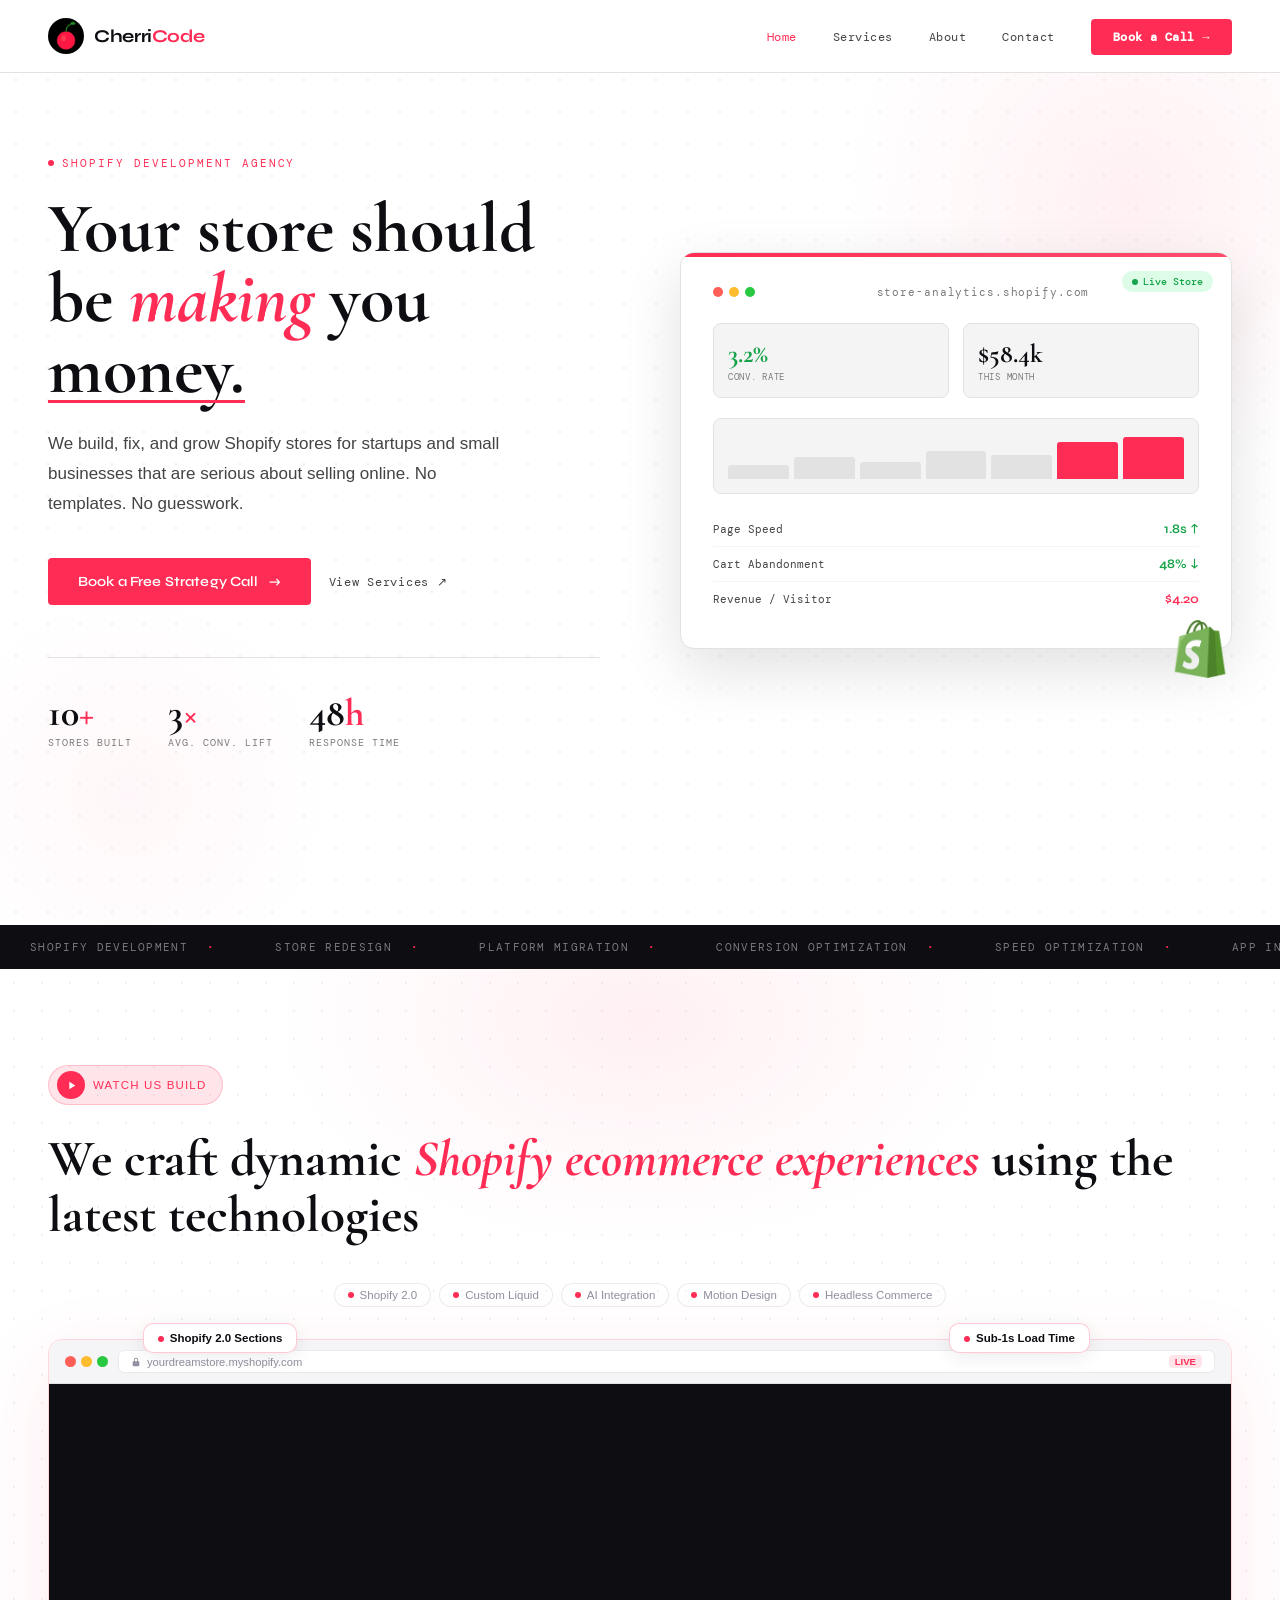
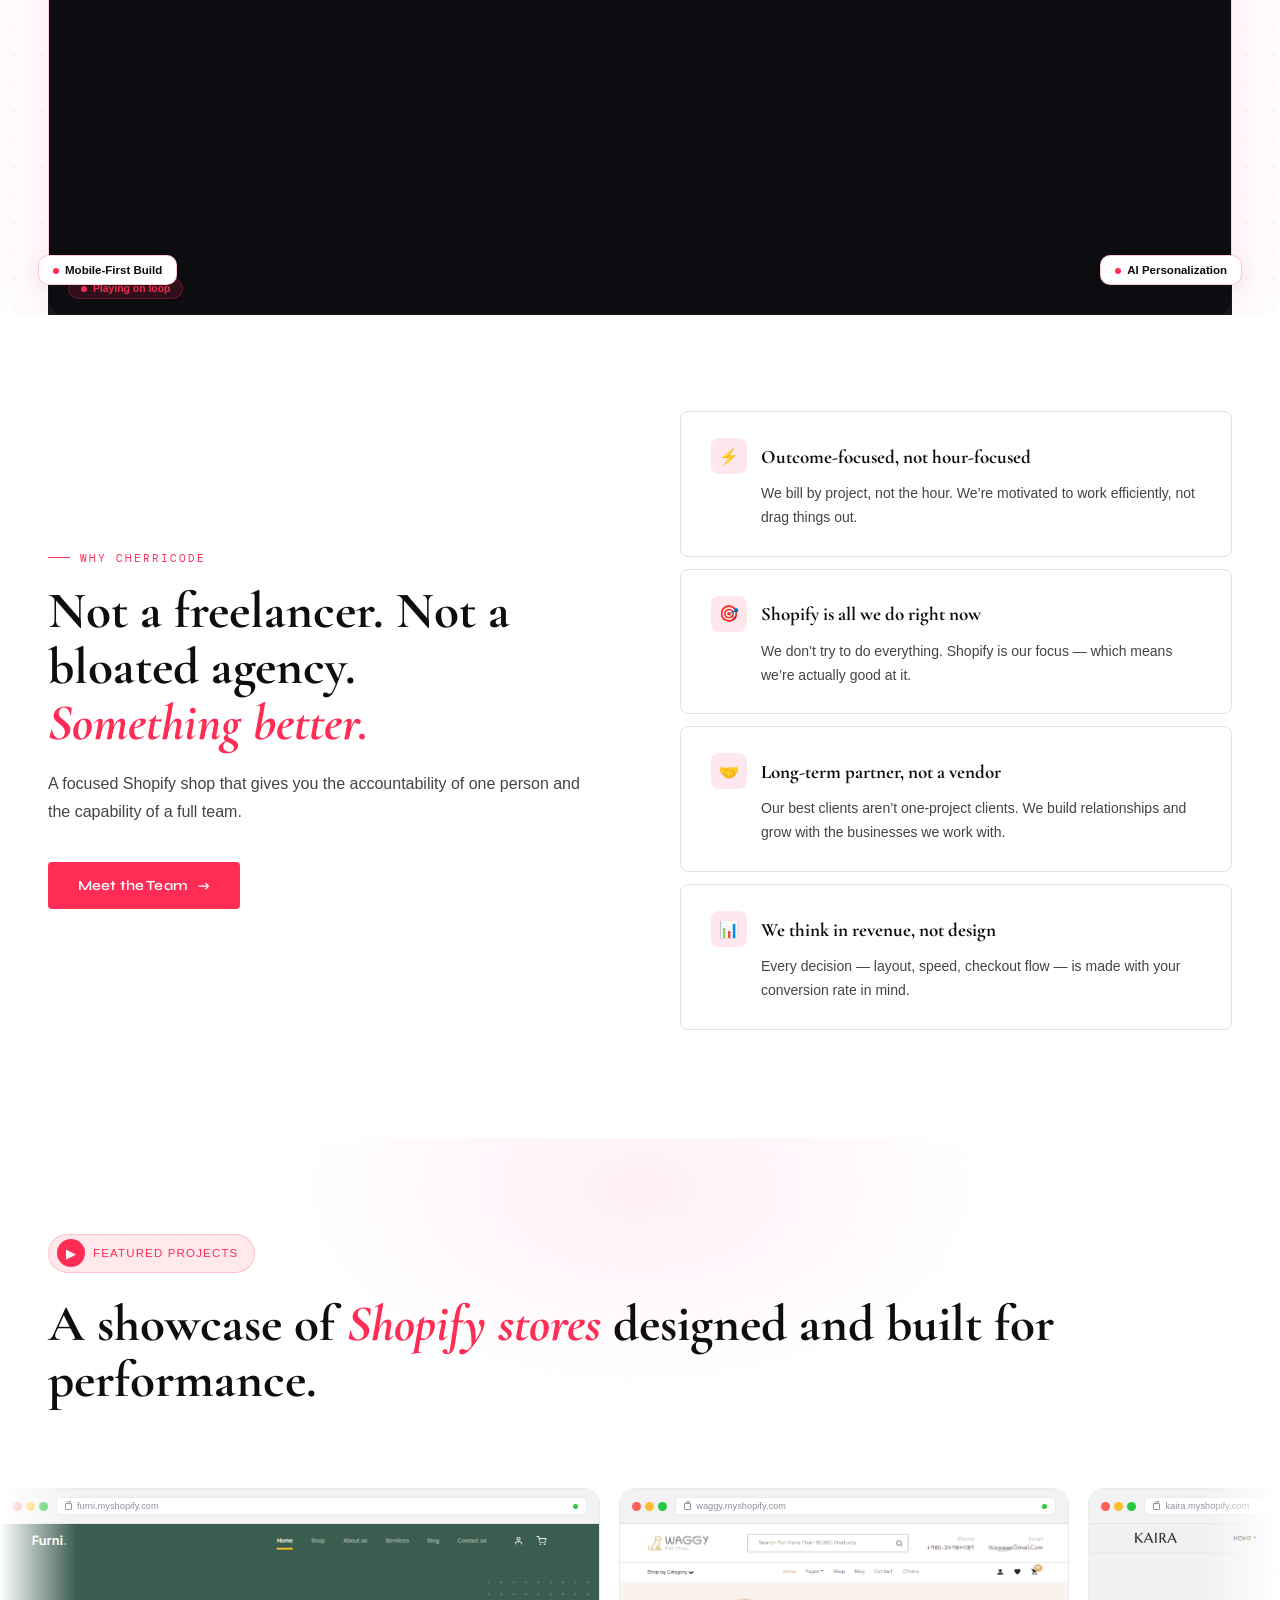
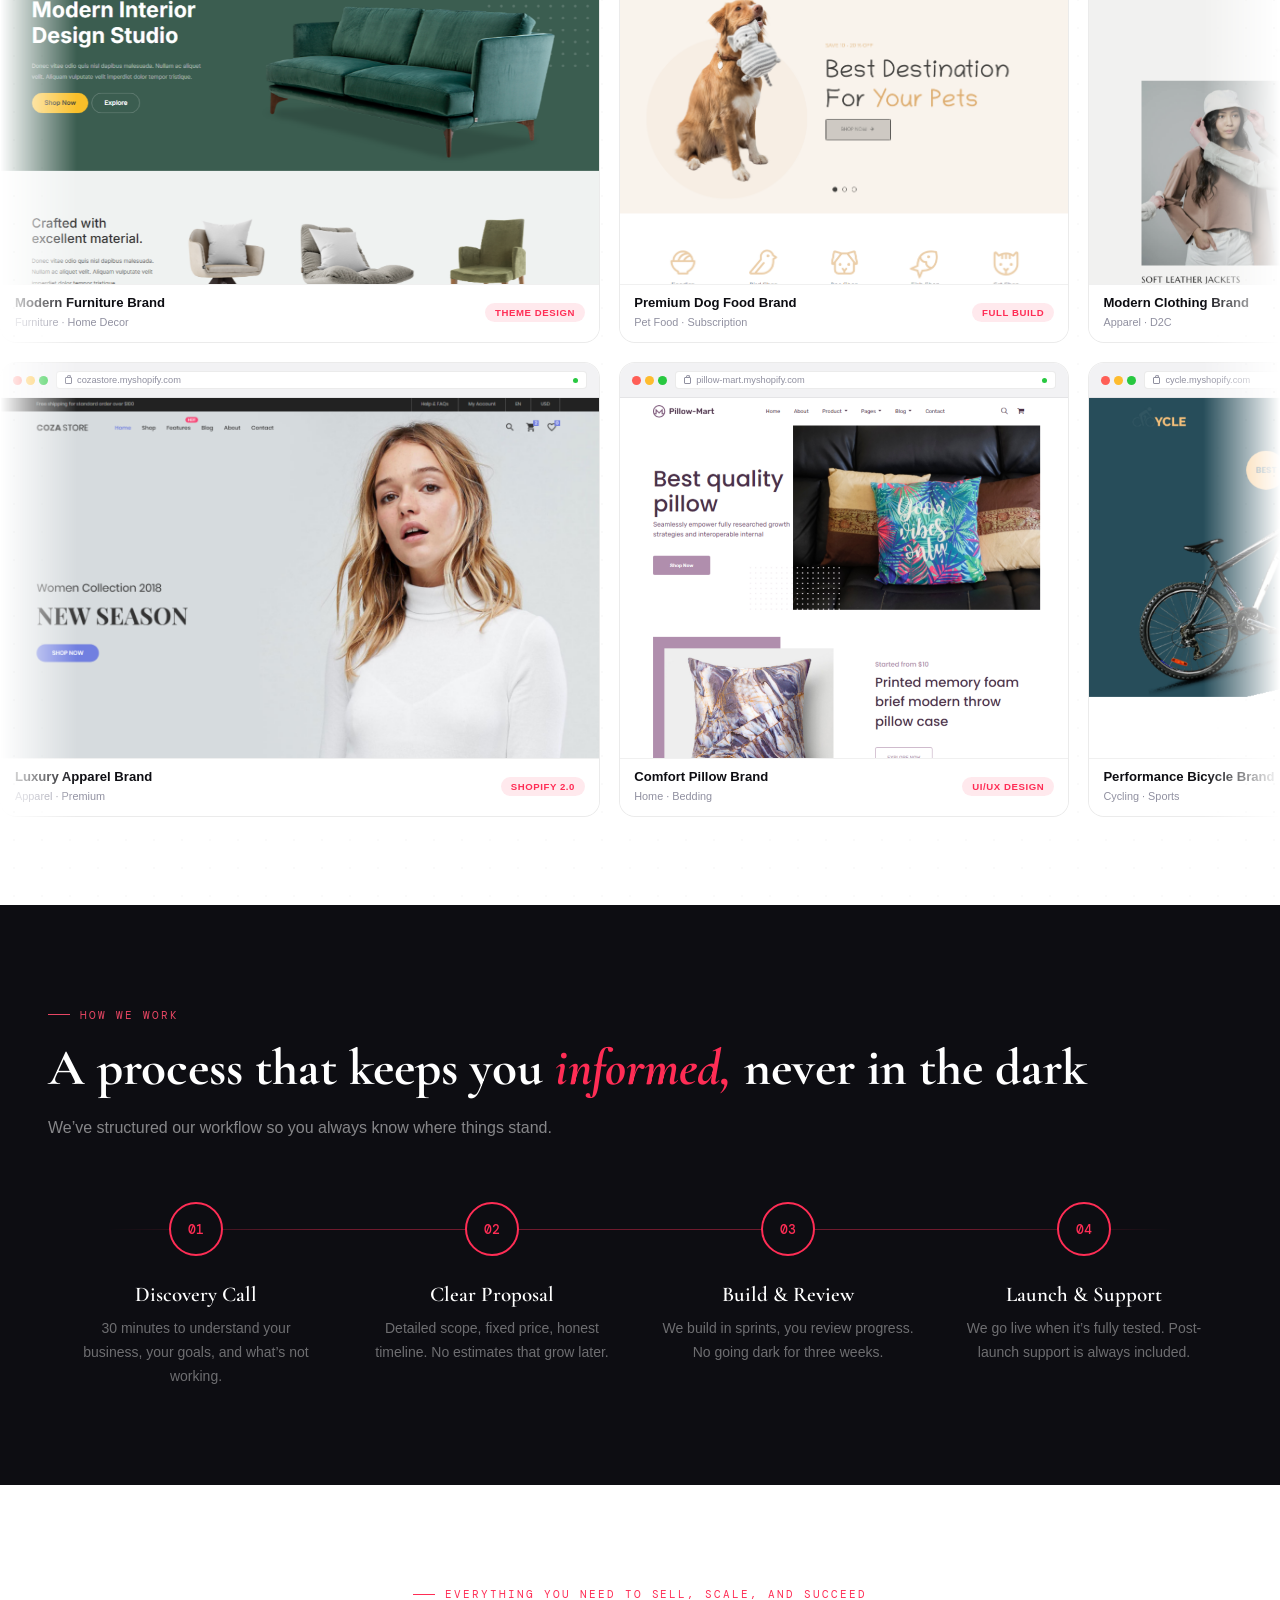
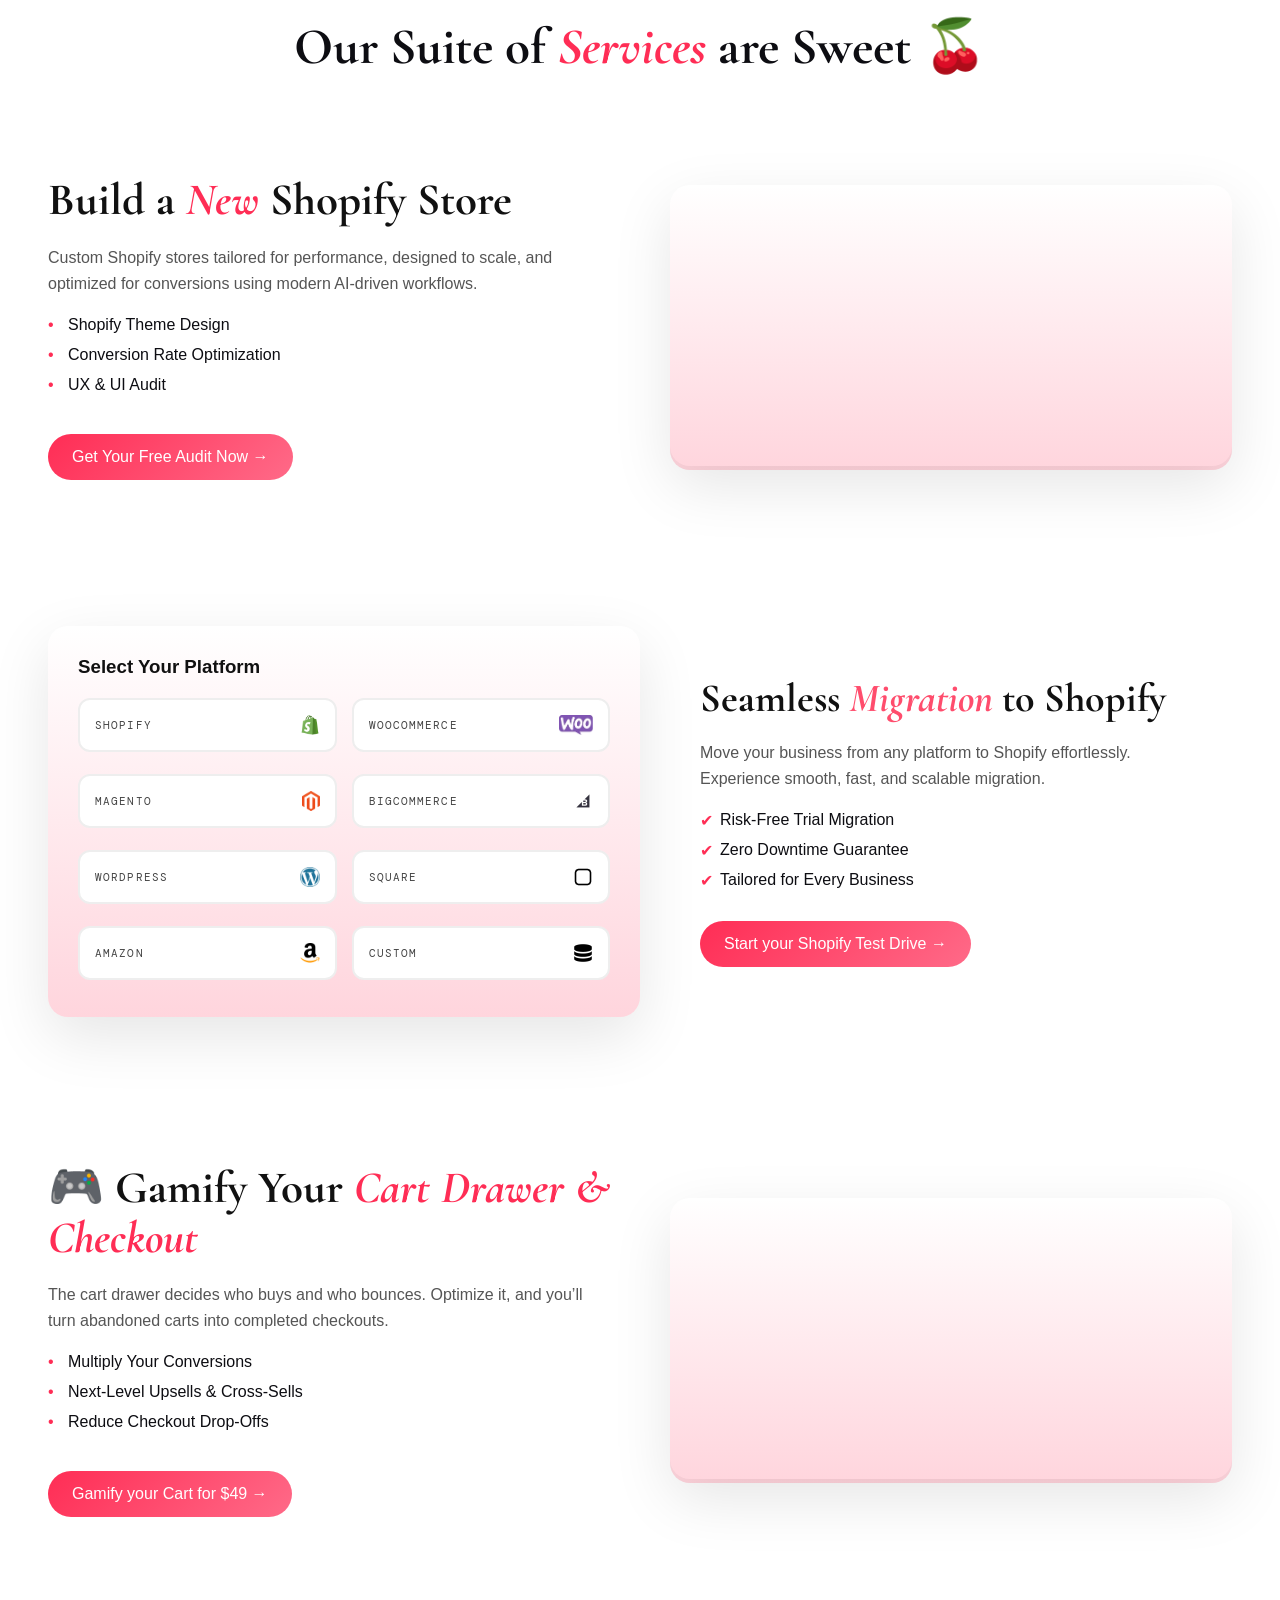
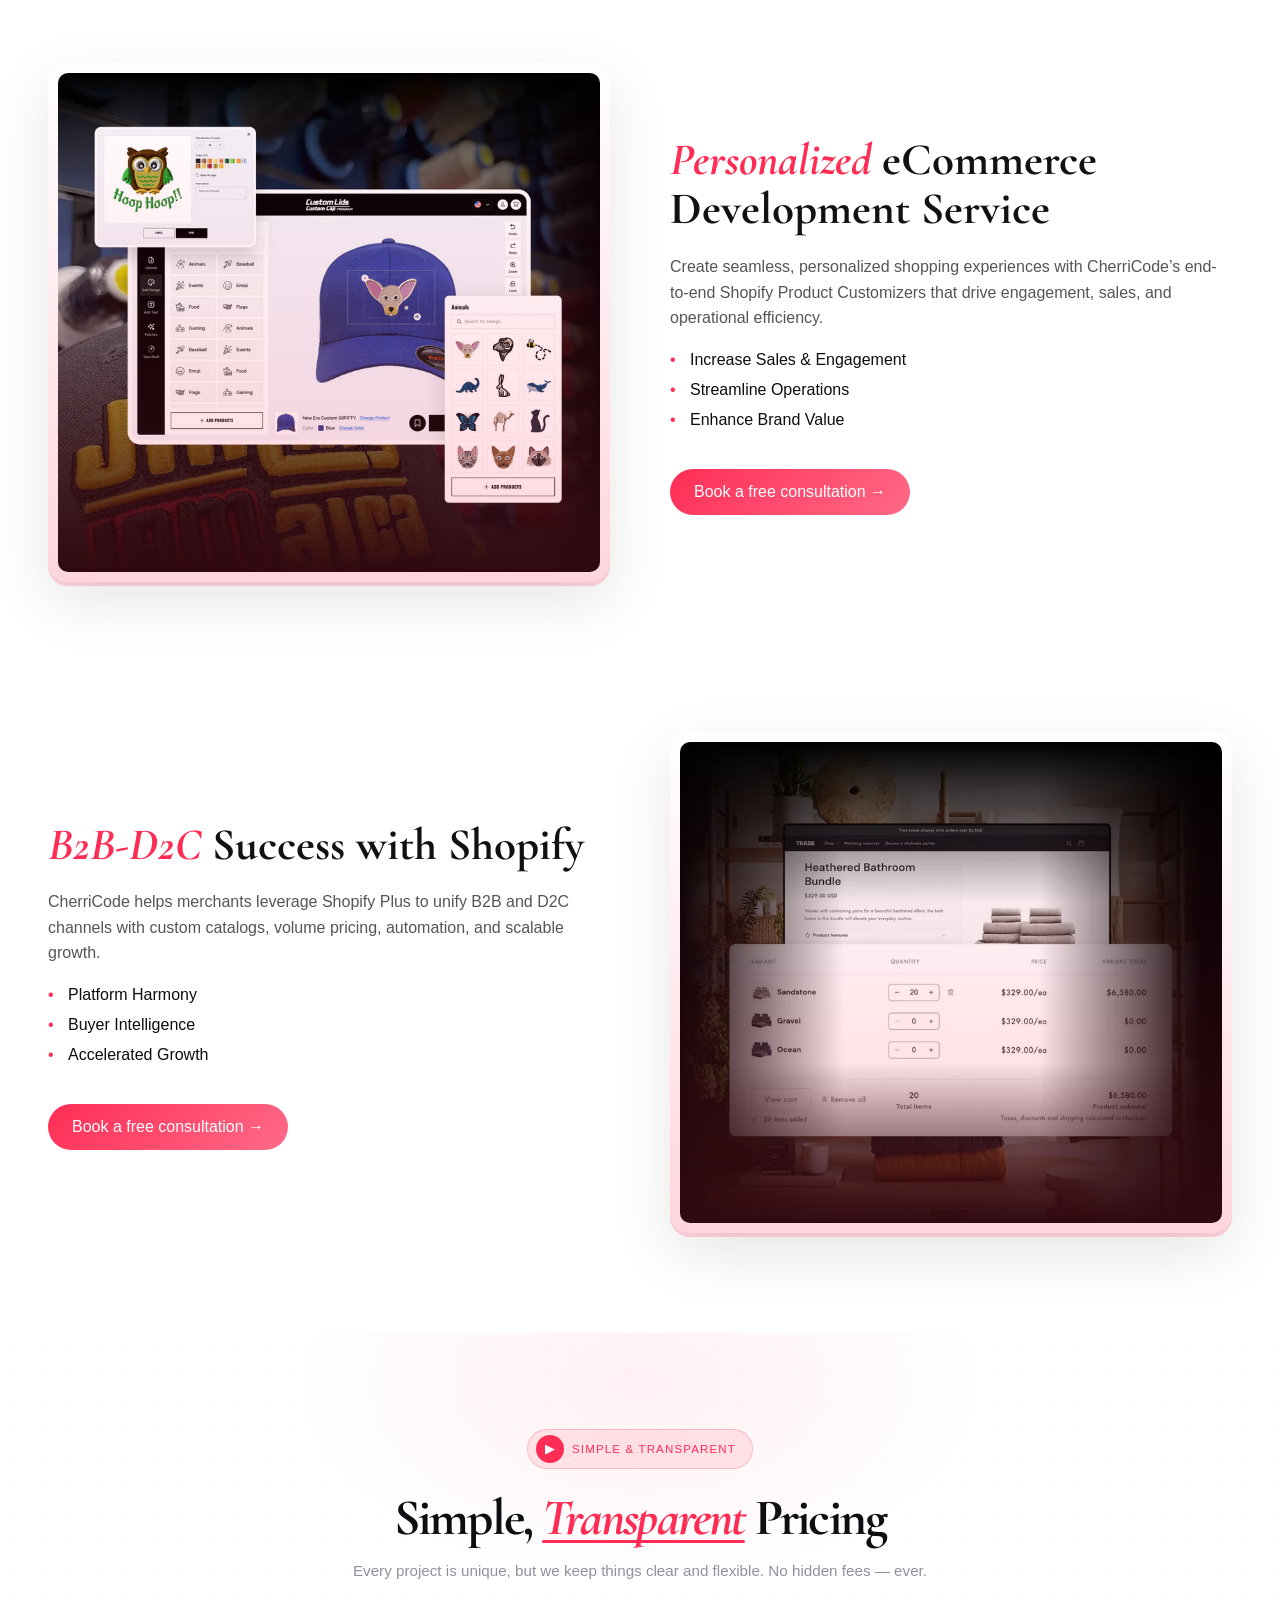
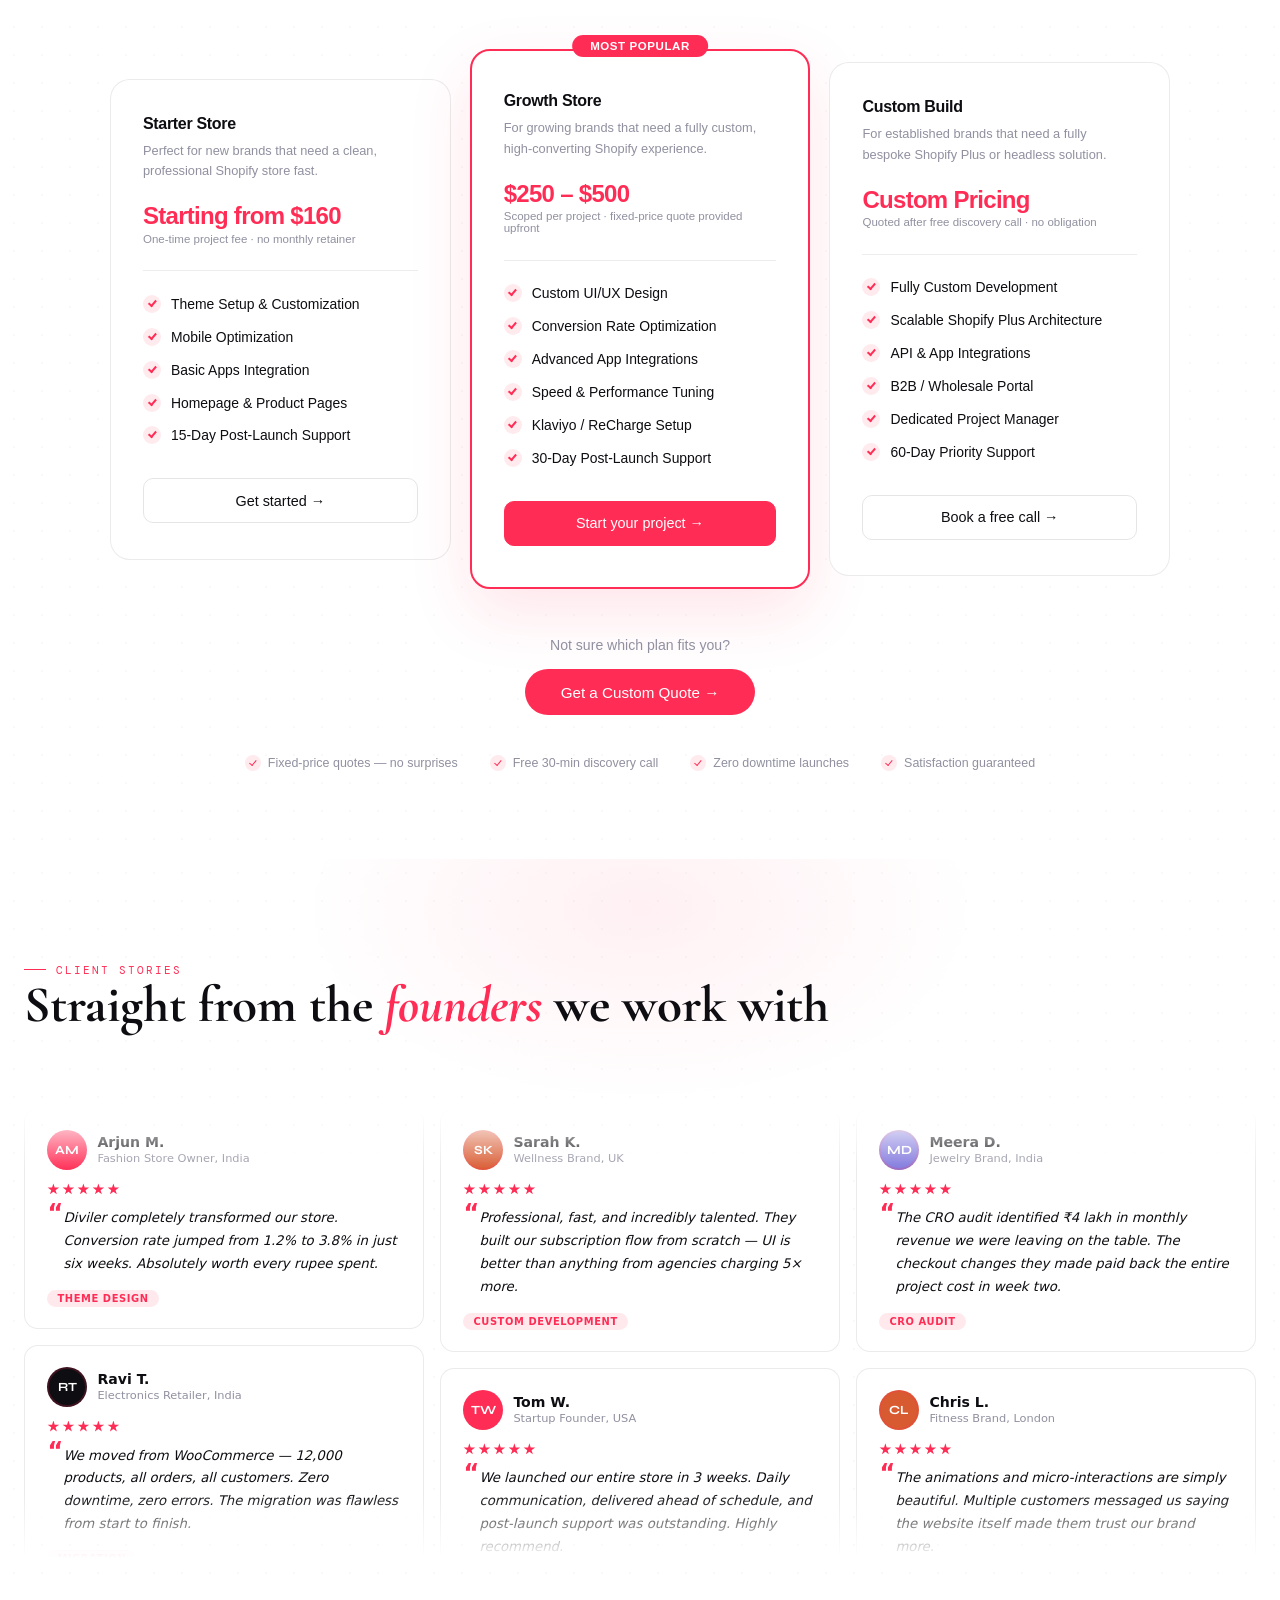
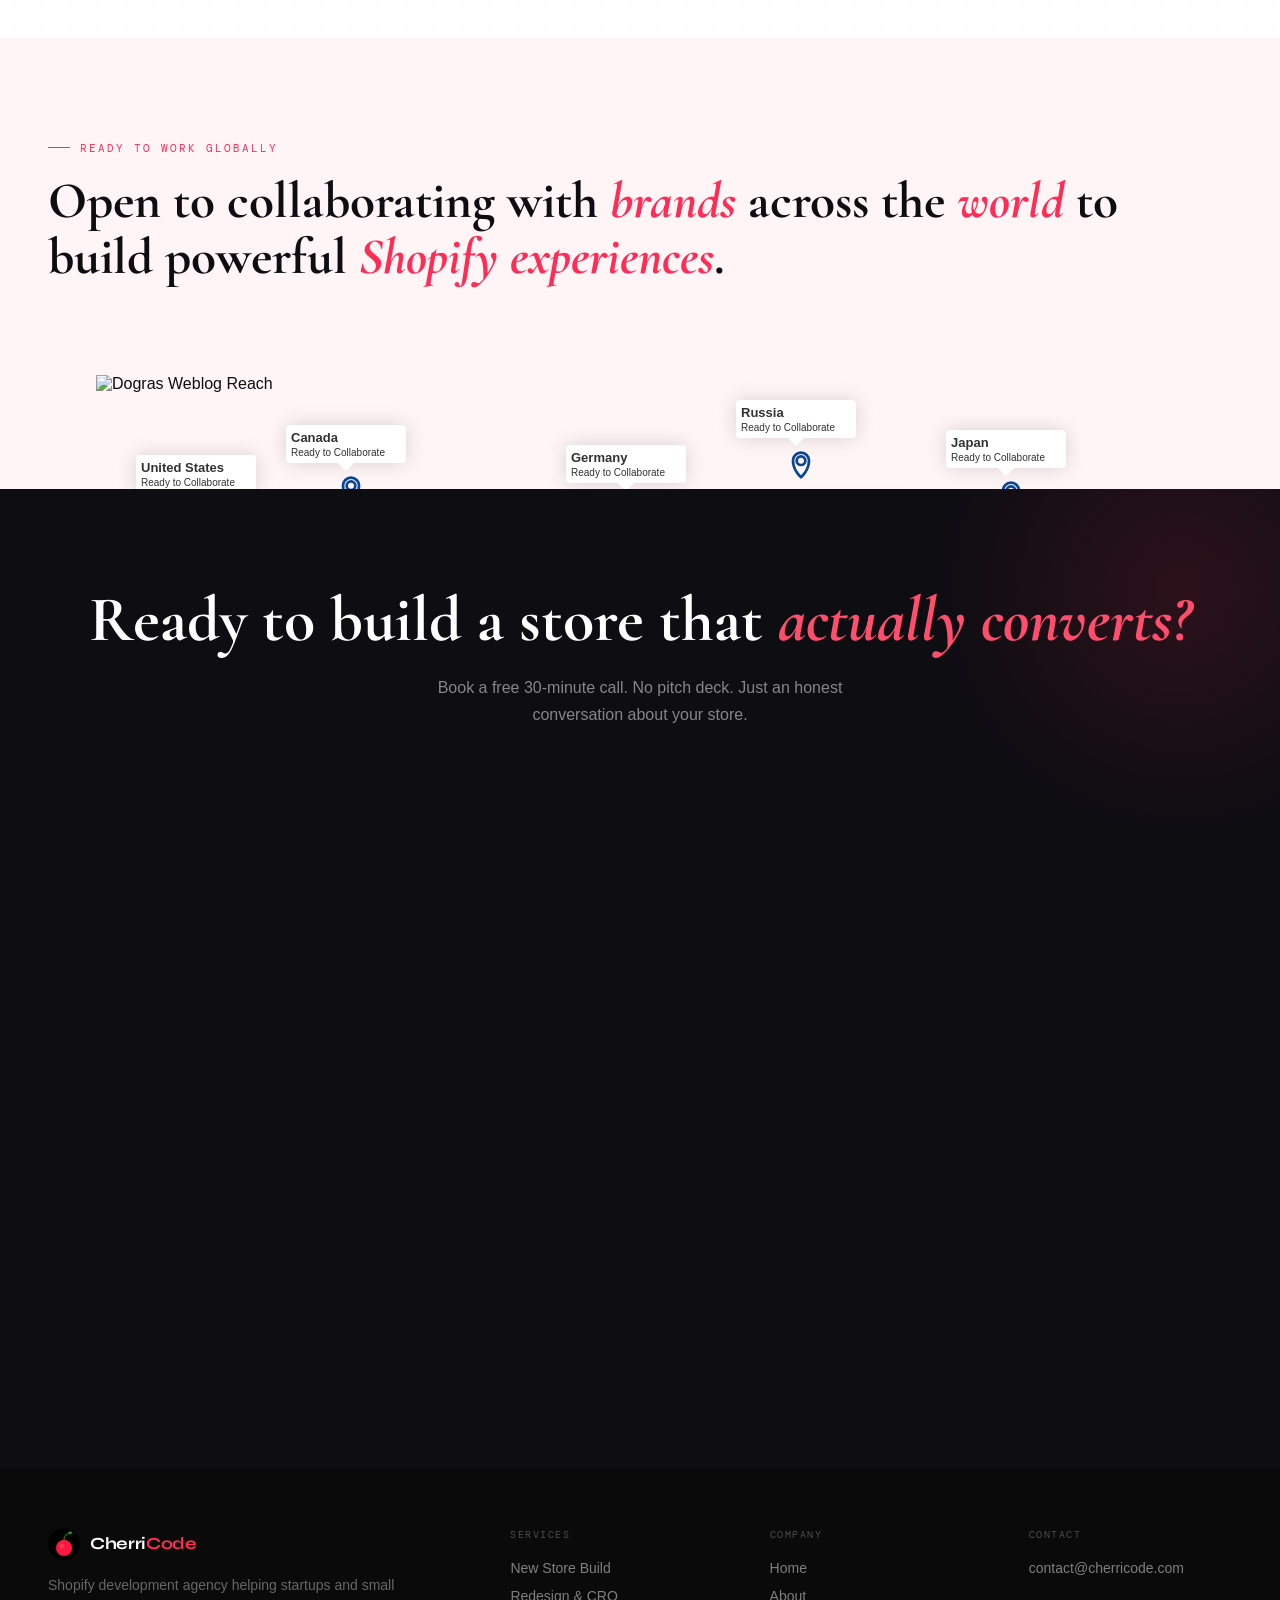
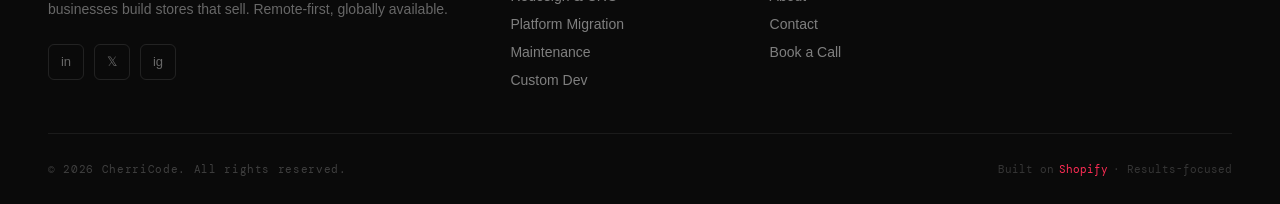
==== commit 2d5a3193: "second commit" ====
--- a/Cherricode_V2/index.html
+++ b/Cherricode_V2/index.html
@@ -45,7 +45,7 @@
           <a href="service.html" class="btn-secondary">View Services &nearr;</a>
         </div>
         <div class="hero-stats">
-          <div class="stat-item"><div class="stat-num">50<span>+</span></div><div class="stat-label">Stores Built</div></div>
+          <div class="stat-item"><div class="stat-num">10<span>+</span></div><div class="stat-label">Stores Built</div></div>
           <div class="stat-item"><div class="stat-num">3<span>&times;</span></div><div class="stat-label">Avg. Conv. Lift</div></div>
           <div class="stat-item"><div class="stat-num">48<span>h</span></div><div class="stat-label">Response Time</div></div>
         </div>
@@ -212,7 +212,7 @@
           <h2 class="section-title">Not a freelancer. Not a bloated agency.<br><em>Something better.</em></h2>
           <p class="section-sub">A focused Shopify shop that gives you the accountability of one person and the capability of a full team.</p>
           <br><br>
-          <a href="about.html" class="btn-primary">Meet the Team <span class="arr">&rarr;</span></a>
+          <a href="contact.html" class="btn-primary">Meet the Team <span class="arr">&rarr;</span></a>
         </div>
         <div class="why-right fade-up">
           <div class="why-item"><div class="why-item-header"><div class="why-icon">&#9889;</div><div class="why-title">Outcome-focused, not hour-focused</div></div><p class="why-desc">We bill by project, not the hour. We&rsquo;re motivated to work efficiently, not drag things out.</p></div>
@@ -887,7 +887,7 @@
         <li>Tailored for Every Business</li>
       </ul>
 
-      <a href="#" class="btn">Start your Shopify Test Drive →</a>
+      <a href="contact.html" class="btn">Start your Shopify Test Drive →</a>
     </div>
 
     <!-- RIGHT -->
@@ -1087,7 +1087,7 @@
           15-Day Post-Launch Support
         </li>
       </ul>
-      <a href="/pages/contact" class="dvl-pricing__btn">Get started &rarr;</a>
+      <a href="contact.html" class="dvl-pricing__btn">Get started &rarr;</a>
     </div>
 
     <!-- CARD 2 — Popular -->
@@ -1124,7 +1124,7 @@
           30-Day Post-Launch Support
         </li>
       </ul>
-      <a href="/pages/contact" class="dvl-pricing__btn dvl-pricing__btn--filled">Start your project &rarr;</a>
+      <a href="contact.html" class="dvl-pricing__btn dvl-pricing__btn--filled">Start your project &rarr;</a>
     </div>
 
     <!-- CARD 3 — Custom -->
@@ -1160,7 +1160,7 @@
           60-Day Priority Support
         </li>
       </ul>
-      <a href="/pages/contact" class="dvl-pricing__btn">Book a free call &rarr;</a>
+      <a href="contact.html" class="dvl-pricing__btn">Book a free call &rarr;</a>
     </div>
 
   </div><!-- end grid -->
@@ -1168,7 +1168,7 @@
   <!-- BOTTOM CTA -->
   <div class="dvl-pricing__bottom">
     <p class="dvl-pricing__bottom-note">Not sure which plan fits you?</p>
-    <a href="/pages/contact" class="dvl-pricing__bottom-cta">Get a Custom Quote &rarr;</a>
+    <a href="contact.html" class="dvl-pricing__bottom-cta">Get a Custom Quote &rarr;</a>
   </div>
 
   <!-- TRUST ROW -->
@@ -1720,10 +1720,10 @@
         </div>
         <div><div class="footer-col-title">Services</div><ul class="footer-links"><li><a href="service.html">New Store Build</a></li><li><a href="service.html">Redesign &amp; CRO</a></li><li><a href="service.html">Platform Migration</a></li><li><a href="service.html">Maintenance</a></li><li><a href="service.html">Custom Dev</a></li></ul></div>
         <div><div class="footer-col-title">Company</div><ul class="footer-links"><li><a href="index.html">Home</a></li><li><a href="about.html">About</a></li><li><a href="contact.html">Contact</a></li><li><a href="contact.html">Book a Call</a></li></ul></div>
-        <div><div class="footer-col-title">Contact</div><ul class="footer-links"><li><a href="mailto:hello@cherricode.com">hello@cherricode.com</a></li><li><a>@cherricode</a></li></ul></div>
+        <div><div class="footer-col-title">Contact</div><ul class="footer-links"><li><a href="mailto:contact@cherricode.com">contact@cherricode.com</a></li></ul></div>
       </div>
       <div class="footer-bottom">
-        <div class="footer-copy">&copy; 2025 CherriCode. All rights reserved.</div>
+        <div class="footer-copy">&copy; 2026 CherriCode. All rights reserved.</div>
         <div class="footer-built">Built on <span>Shopify</span> &middot; Results-focused</div>
       </div>
     </div>
--- a/Cherricode_V2/style.css
+++ b/Cherricode_V2/style.css
@@ -100,6 +100,11 @@
 .stat-num{font-family:var(--serif);font-size:38px;font-weight:700;color:var(--ink);line-height:1;margin-bottom:4px;}
 .stat-num span{color:var(--cherry);}
 .stat-label{font-family:var(--mono);font-size:10px;color:var(--ink-40);letter-spacing:.1em;text-transform:uppercase;}
+@media screen and (max-width:600px) {
+.badge-live {
+    top: 8px !important;
+}
+}
 
 /* HERO CARD */
 .hero-right{animation:fadeIn 1s ease .4s both;position:relative;}
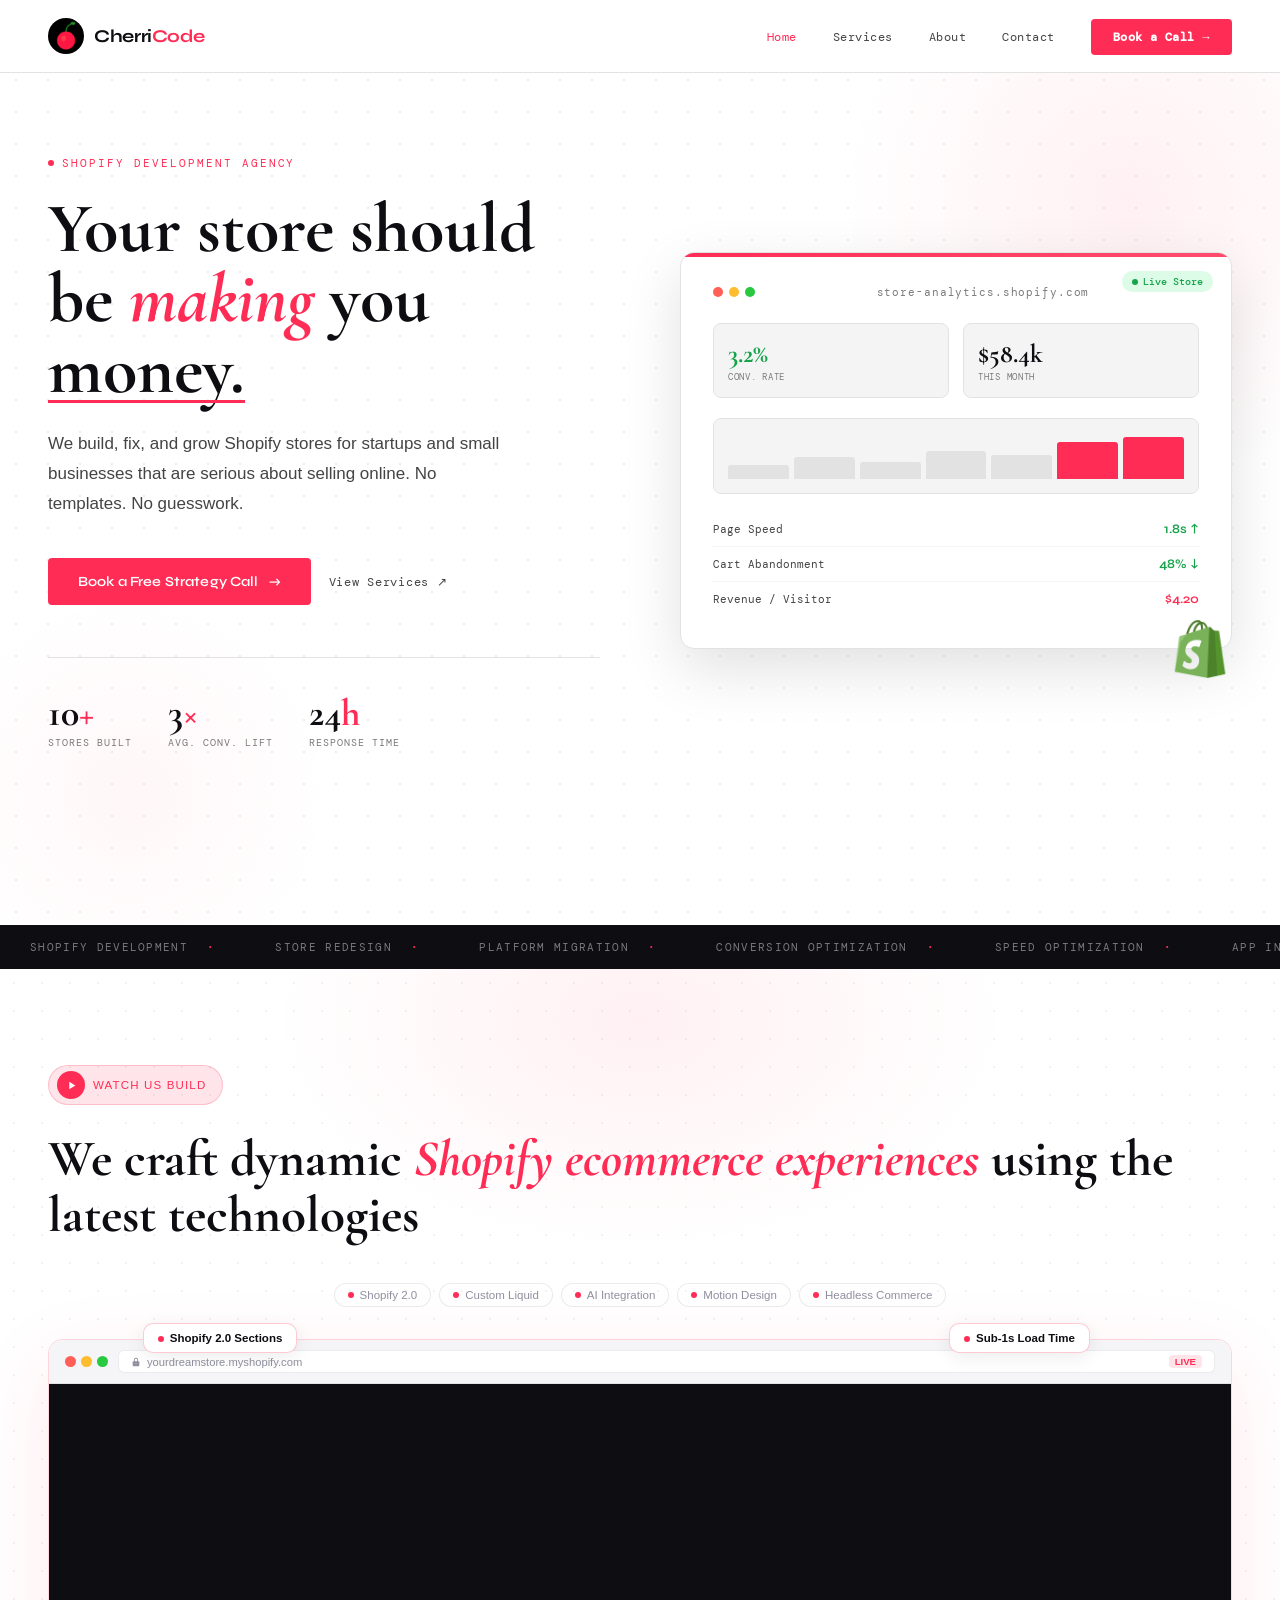
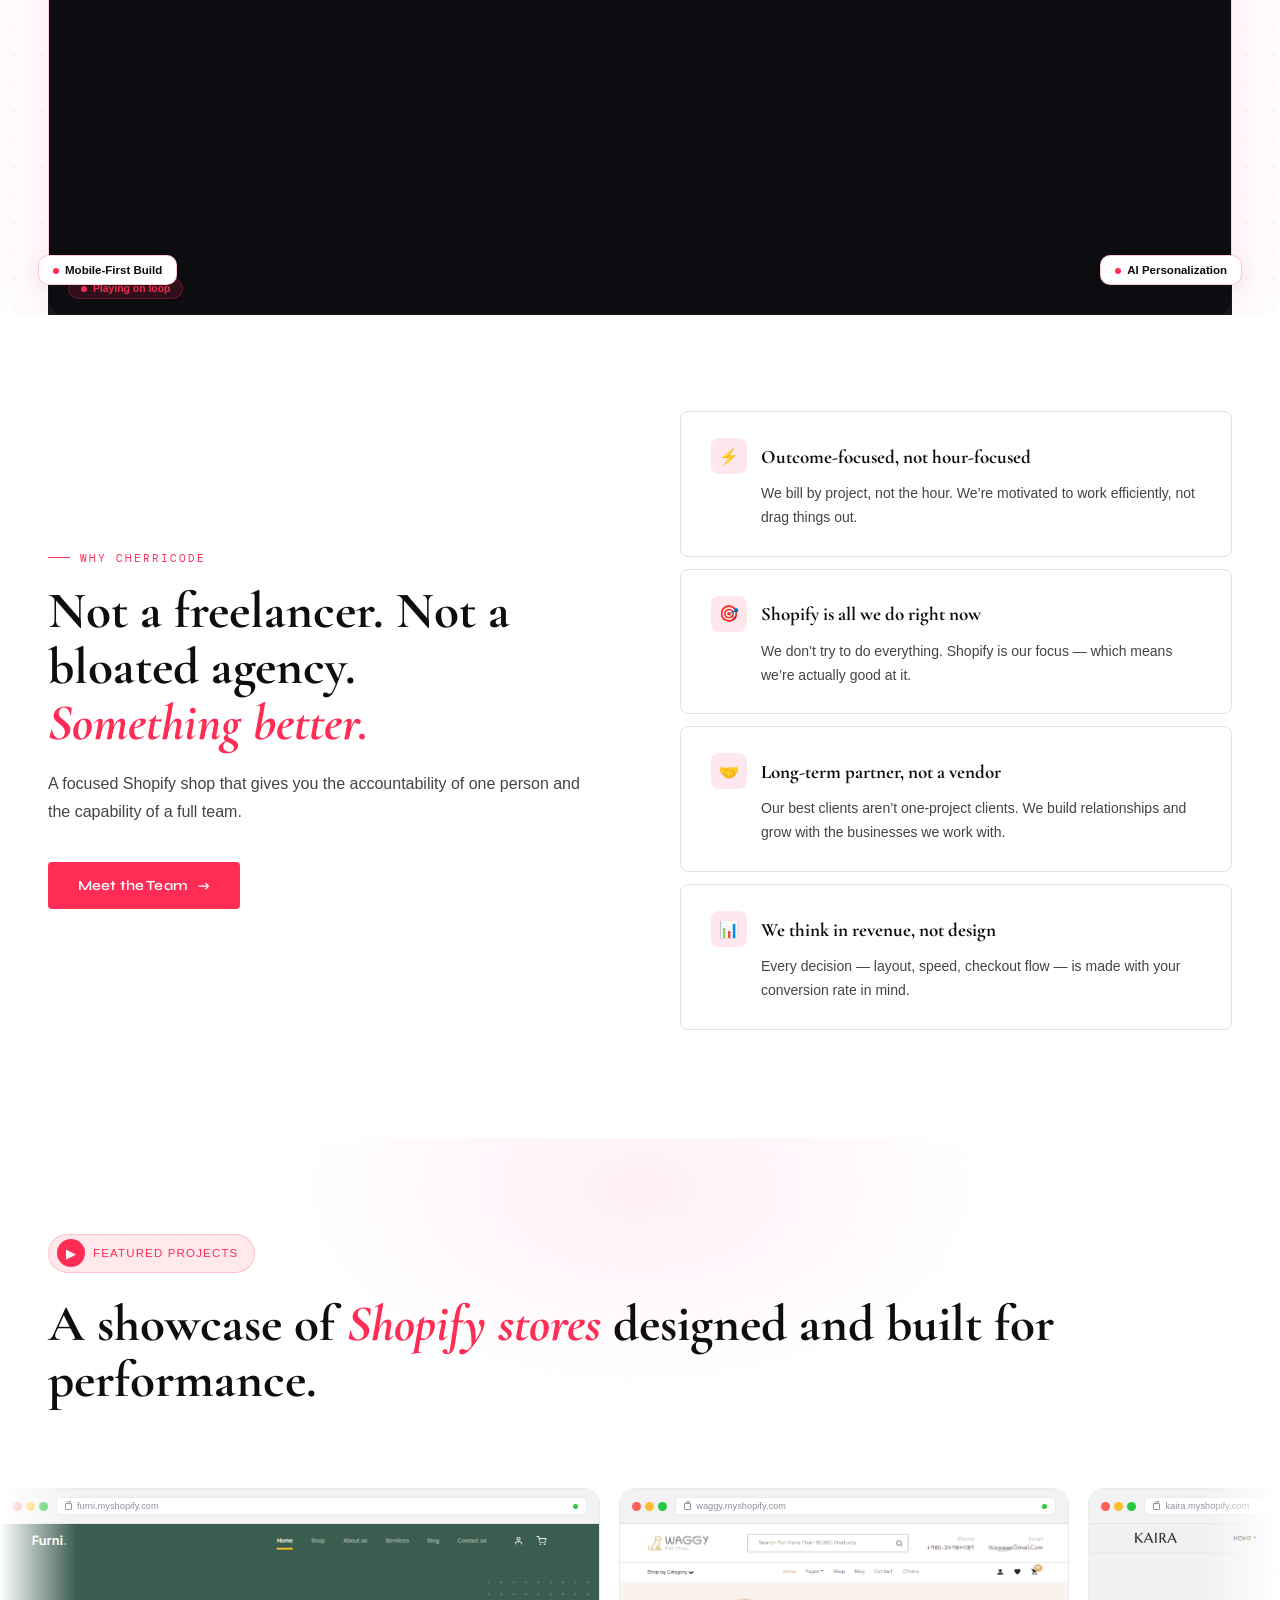
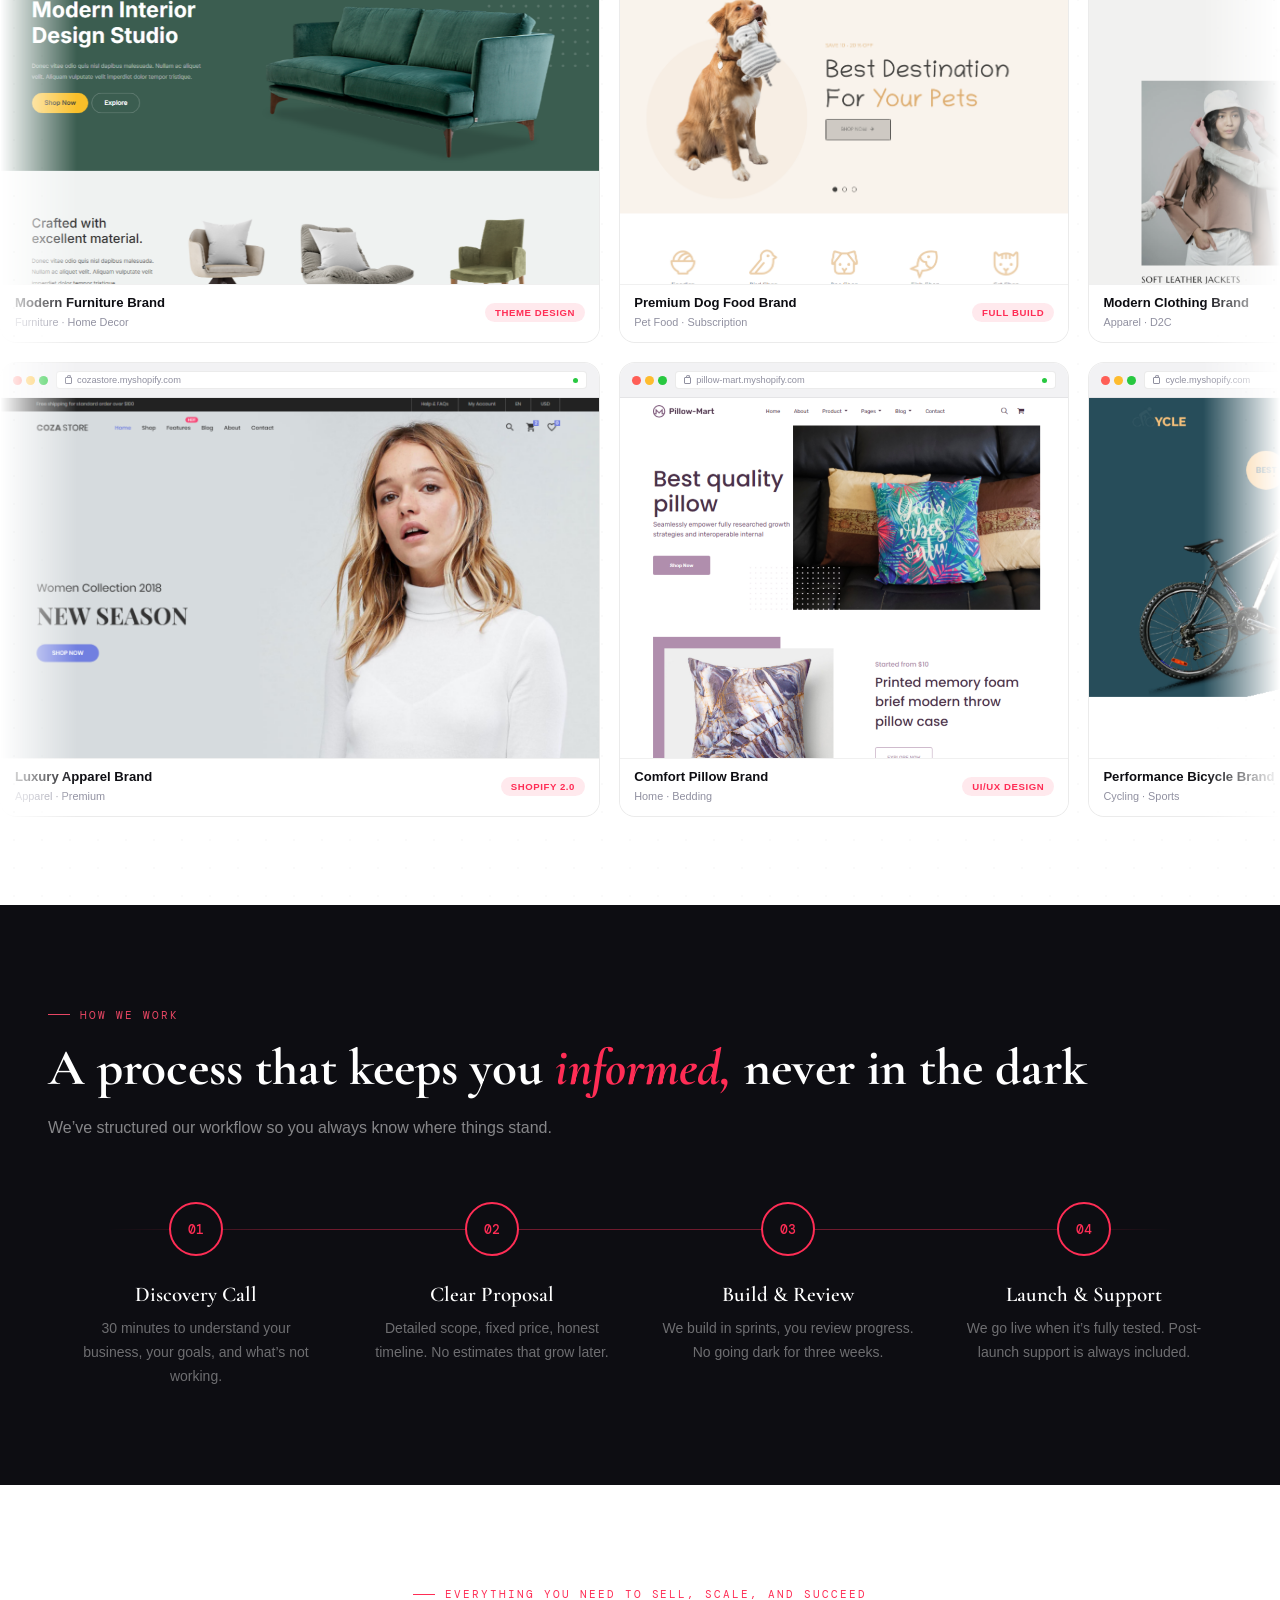
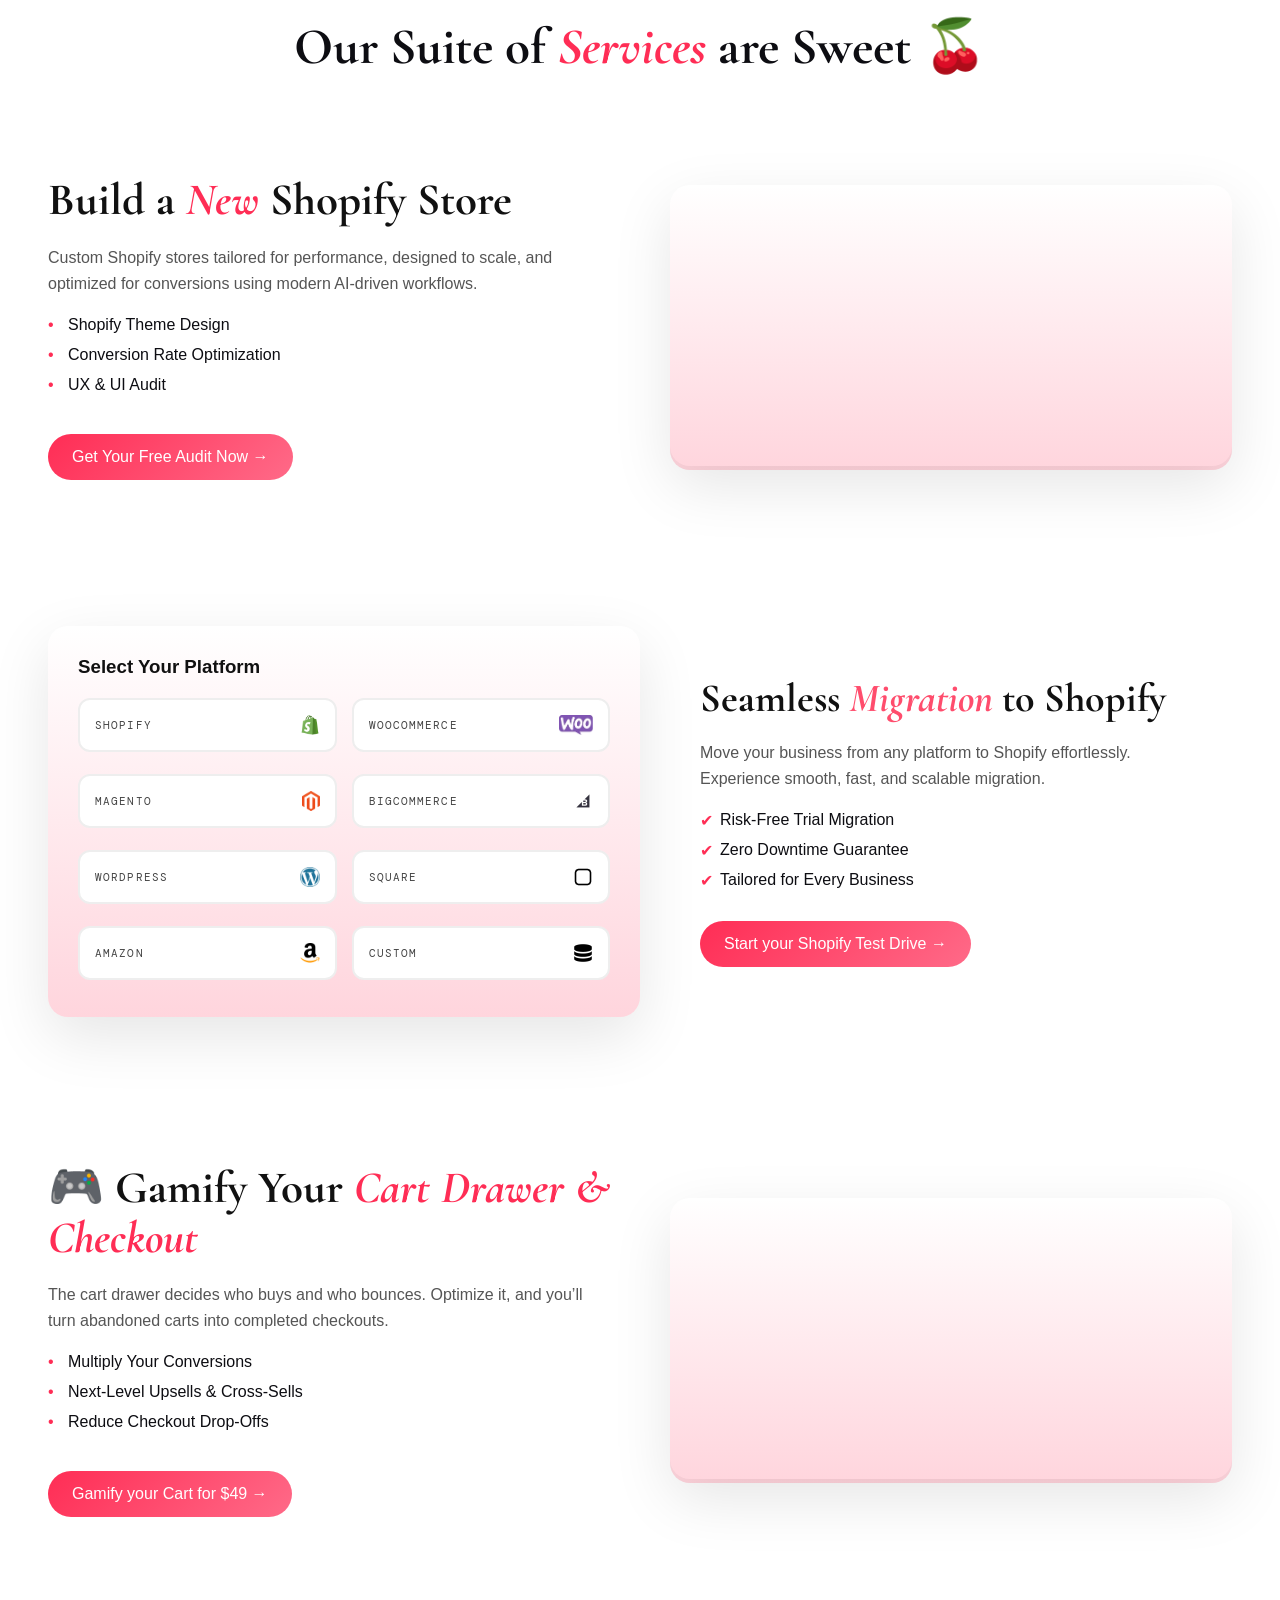
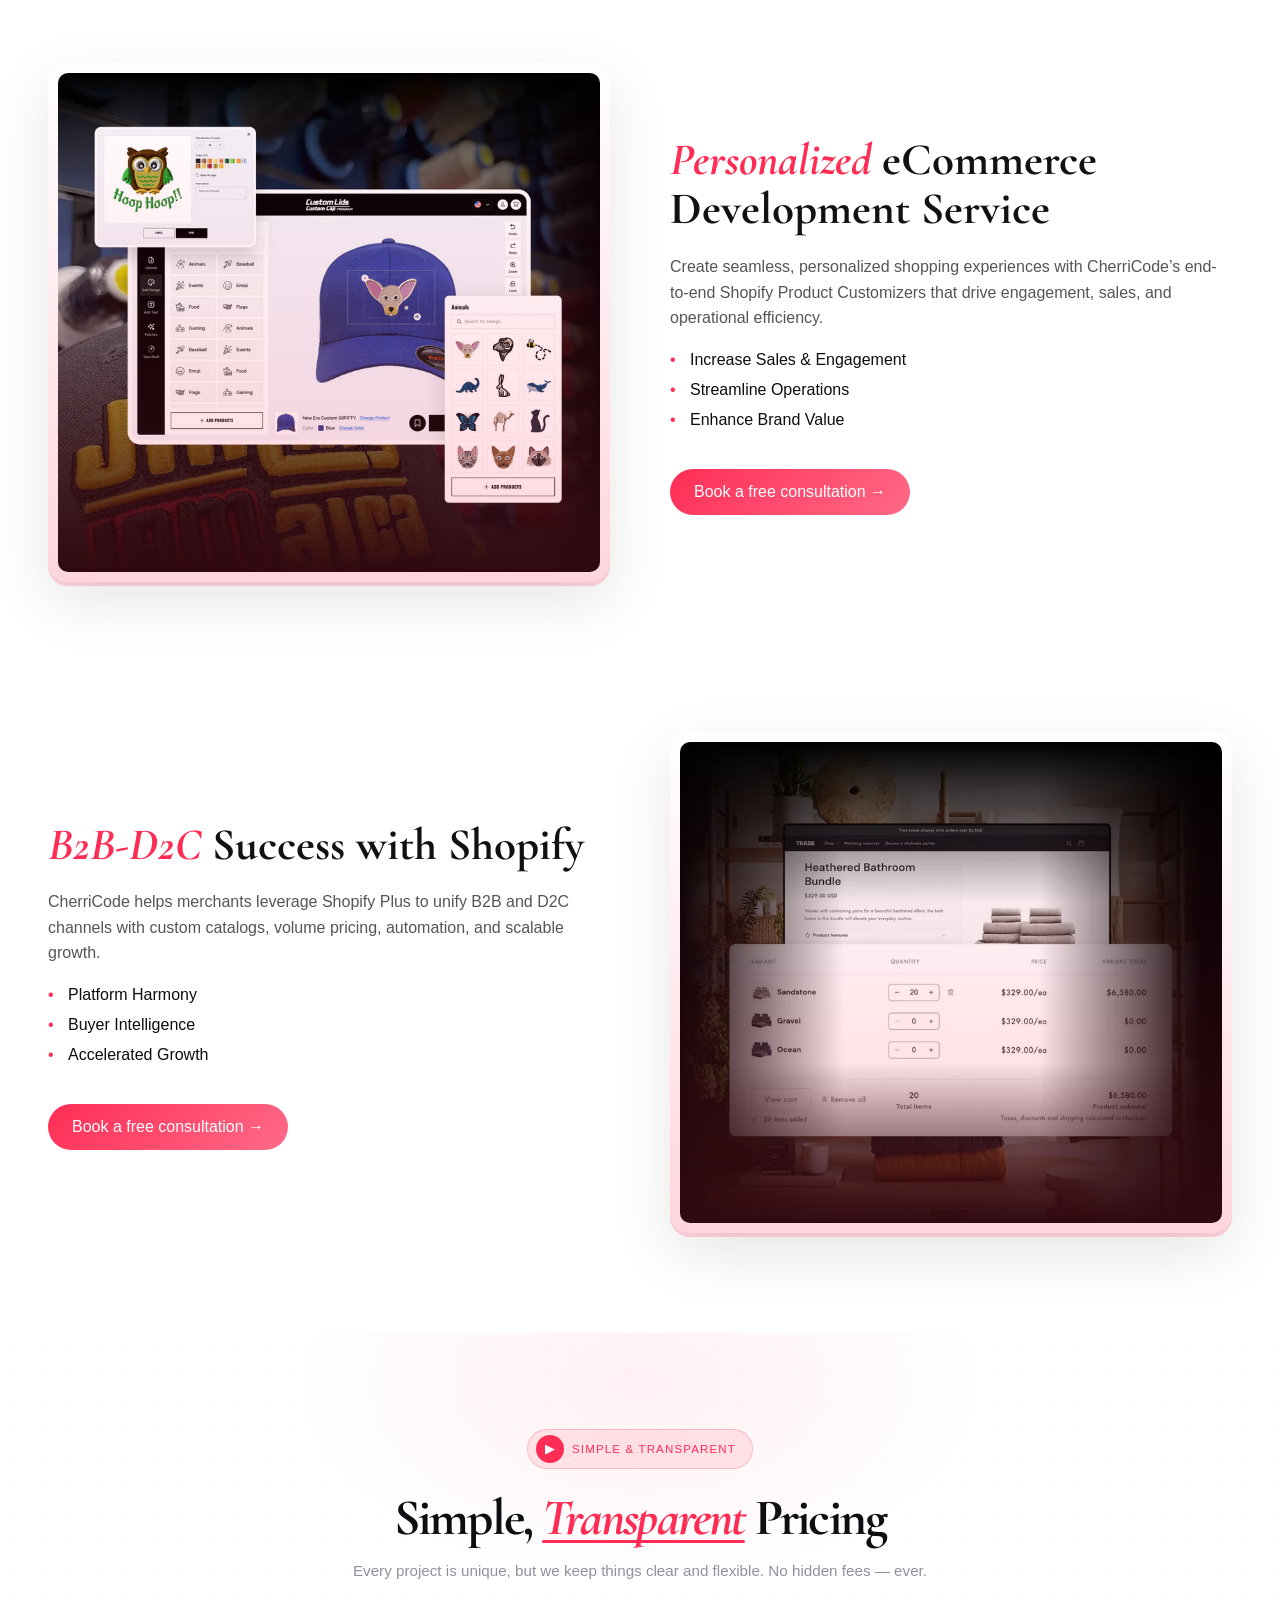
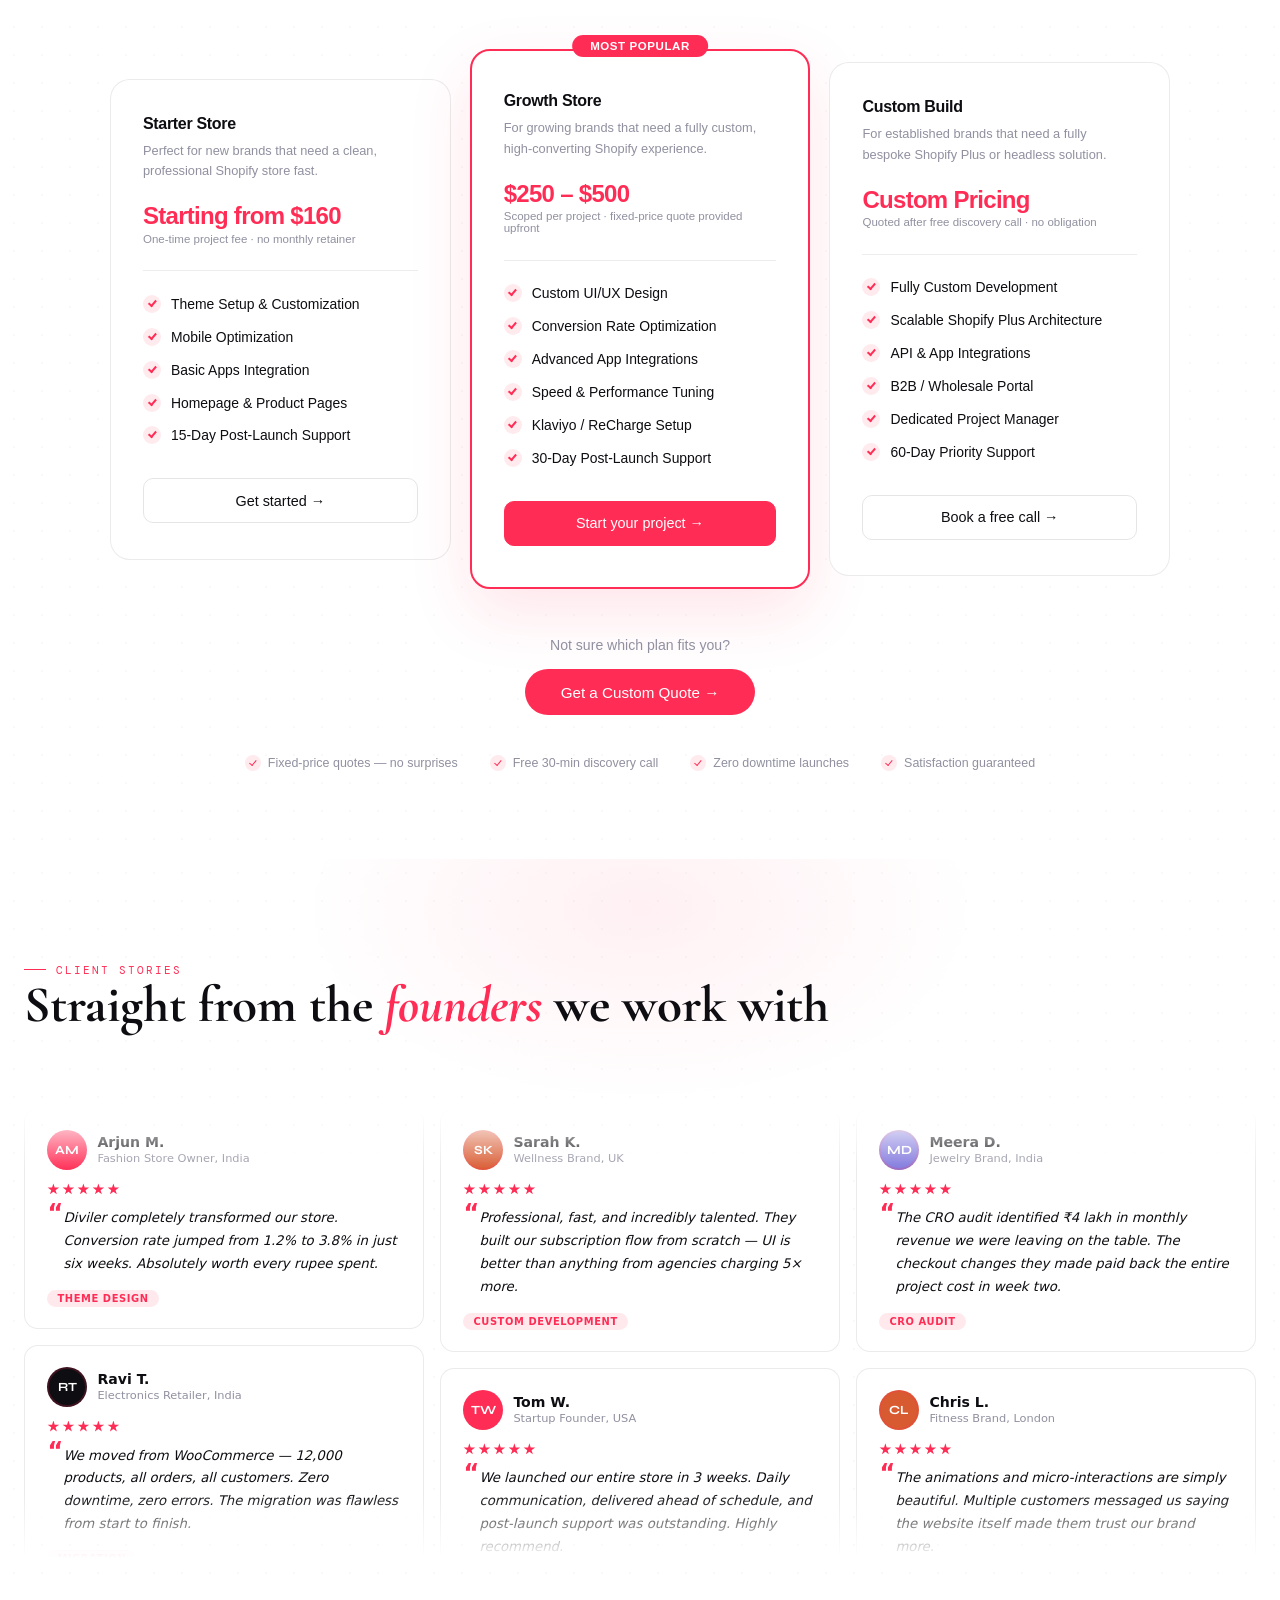
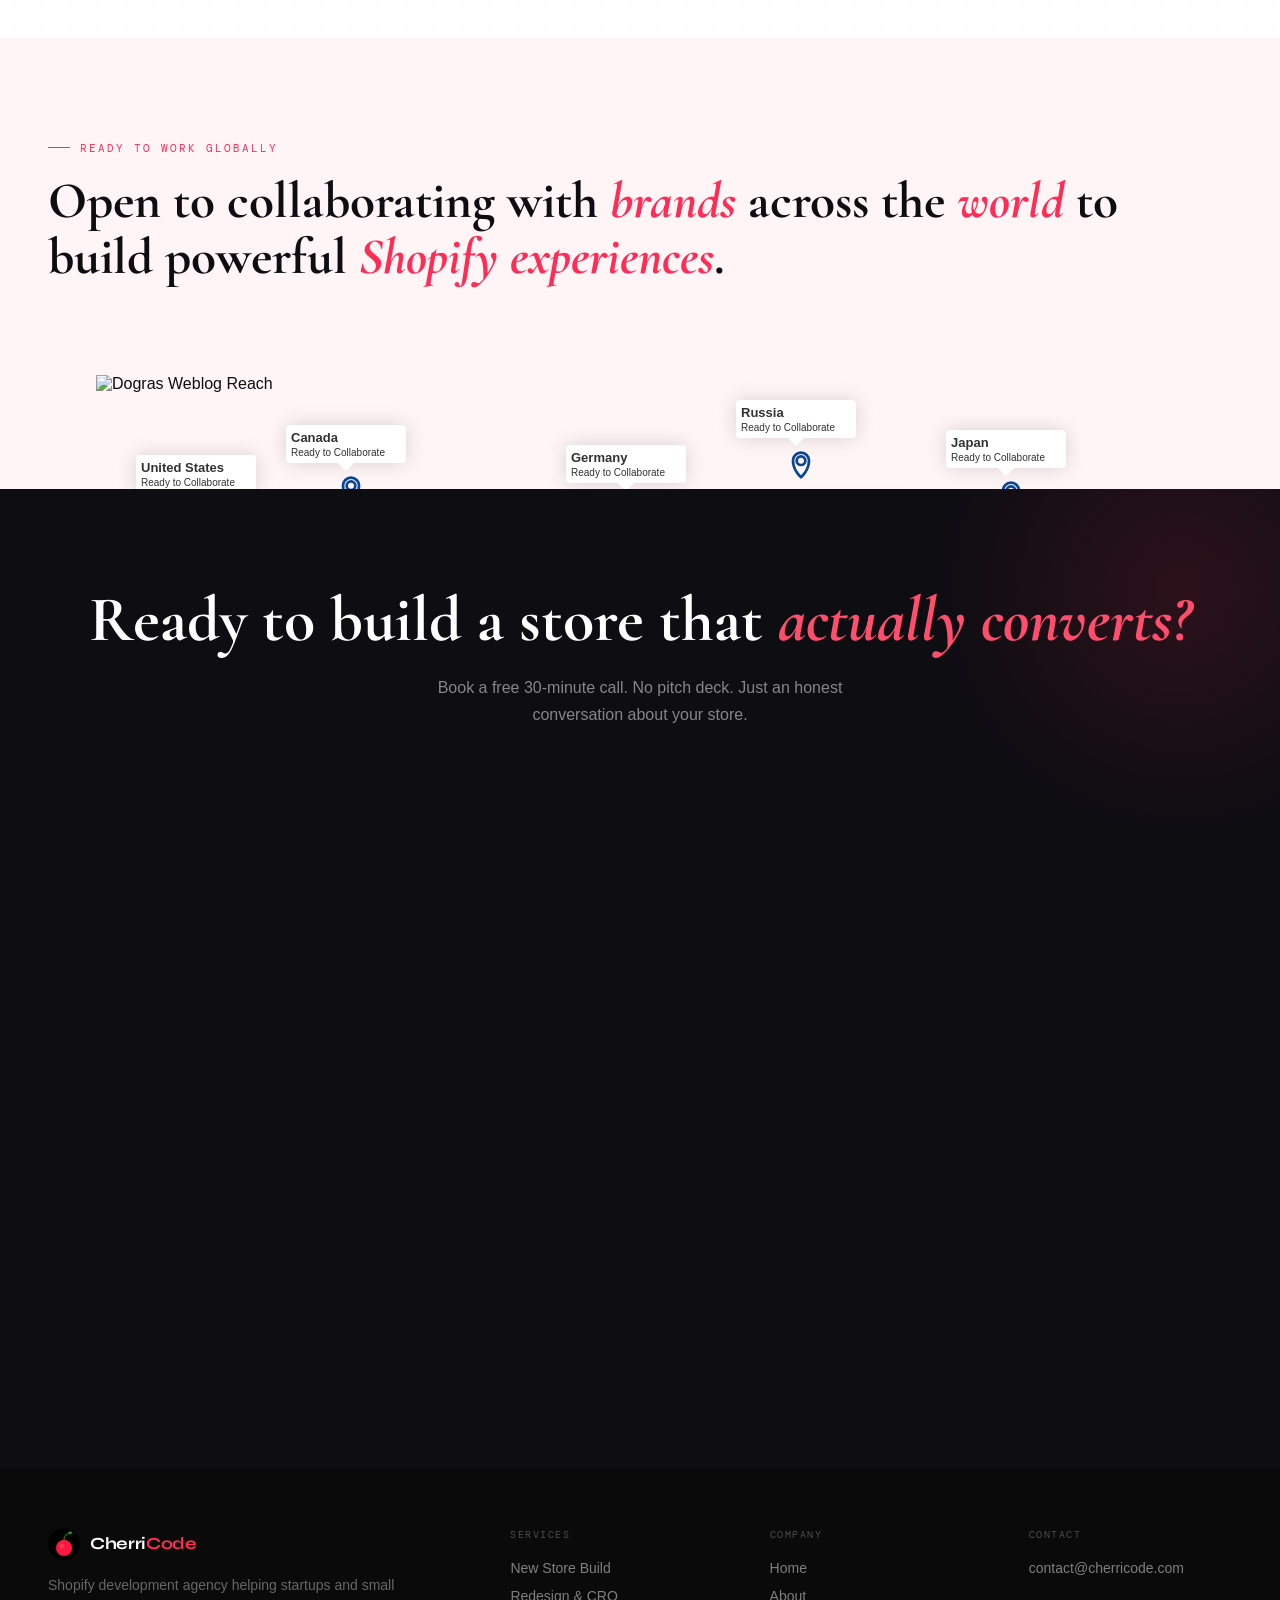
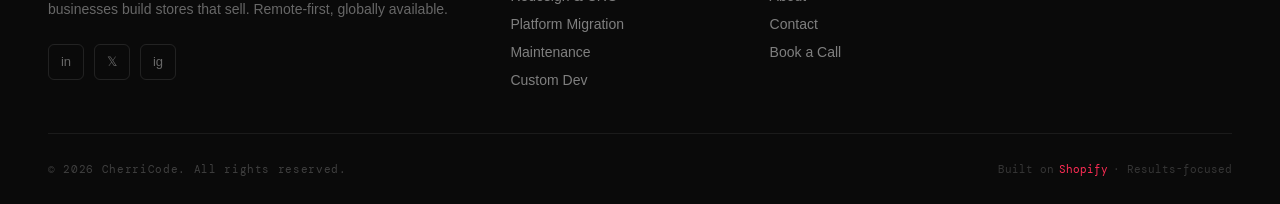
==== commit ffe25735: "menu update" ====
--- a/Cherricode_V2/index.html
+++ b/Cherricode_V2/index.html
@@ -19,13 +19,29 @@
       <img src="[data-uri]" alt="CherriCode logo">
       <span class="logo-wordmark">Cherri<span>Code</span></span>
     </a>
-    <ul class="nav-links">
+    <!-- <ul class="nav-links">
       <li><a href="index.html"  id="nav-home" class="active">Home</a></li>
       <li><a href="service.html"  id="nav-services">Services</a></li>
       <li><a href="about.html"  id="nav-about">About</a></li>
       <li><a href="contact.html"  id="nav-contact">Contact</a></li>
       <li><a href="contact.html"  class="nav-cta">Book a Call &rarr;</a></li>
+    </ul> -->
+
+        <!-- NAV LINKS -->
+    <ul class="nav-links" id="navLinks">
+      <li><a href="index.html" class="active">Home</a></li>
+      <li><a href="service.html">Services</a></li>
+      <li><a href="about.html">About</a></li>
+      <li><a href="contact.html">Contact</a></li>
+      <li><a href="contact.html" class="nav-cta">Book a Call →</a></li>
     </ul>
+
+    <!-- HAMBURGER -->
+    <div class="hamburger" id="hamburger">
+      <span></span>
+      <span></span>
+    </div>
+
   </div>
 </nav>
 
@@ -47,7 +63,7 @@
         <div class="hero-stats">
           <div class="stat-item"><div class="stat-num">10<span>+</span></div><div class="stat-label">Stores Built</div></div>
           <div class="stat-item"><div class="stat-num">3<span>&times;</span></div><div class="stat-label">Avg. Conv. Lift</div></div>
-          <div class="stat-item"><div class="stat-num">48<span>h</span></div><div class="stat-label">Response Time</div></div>
+          <div class="stat-item"><div class="stat-num">24<span>h</span></div><div class="stat-label">Response Time</div></div>
         </div>
       </div>
       <div class="hero-right">
--- a/Cherricode_V2/style.css
+++ b/Cherricode_V2/style.css
@@ -338,7 +338,7 @@
 
 /* MOBILE */
 @media(max-width:900px){
-  .nav-links{display:none;}
+  /* .nav-links{display:none;} */
   .hero-inner,.page-hero-inner{grid-template-columns:1fr;gap:36px;}
   .hero-right{margin-top:60px;}
   .services-grid{grid-template-columns:1fr;}
@@ -2199,4 +2199,54 @@
 
 .service_page{
   padding-top: 80px;
+}
+@media screen and (max-width:600px) {
+  .calendly-inline-widget{
+    height: 830px !important;
+  }
+}
+
+
+/* -------HAMBURGER Css---------- */
+
+.hamburger {
+  display: none;
+  flex-direction: column;
+  cursor: pointer;
+  gap: 5px;
+}
+
+.hamburger span {
+  width: 25px;
+  height: 3px;
+  background: #111;
+  border-radius: 2px;
+}
+
+/* MOBILE */
+@media (max-width: 768px) {
+  .hamburger {
+    display: flex;
+  }
+
+  .nav-links {
+    position: absolute;
+    top: 73px;
+    right: 0;
+    background: #fff;
+    width: 100%;
+    flex-direction: column;
+    align-items: center;
+    gap: 20px;
+    padding: 20px 0;
+
+    /* hidden by default */
+    transform: translateY(-140%);
+    transition: 0.4s;
+  }
+
+  .nav-links.active {
+    transform: translateY(0);
+    box-shadow: 0 10px 25px rgba(0, 0, 0, 0.08), 0 5px 15px rgba(255, 45, 85, 0.12);
+  }
 }
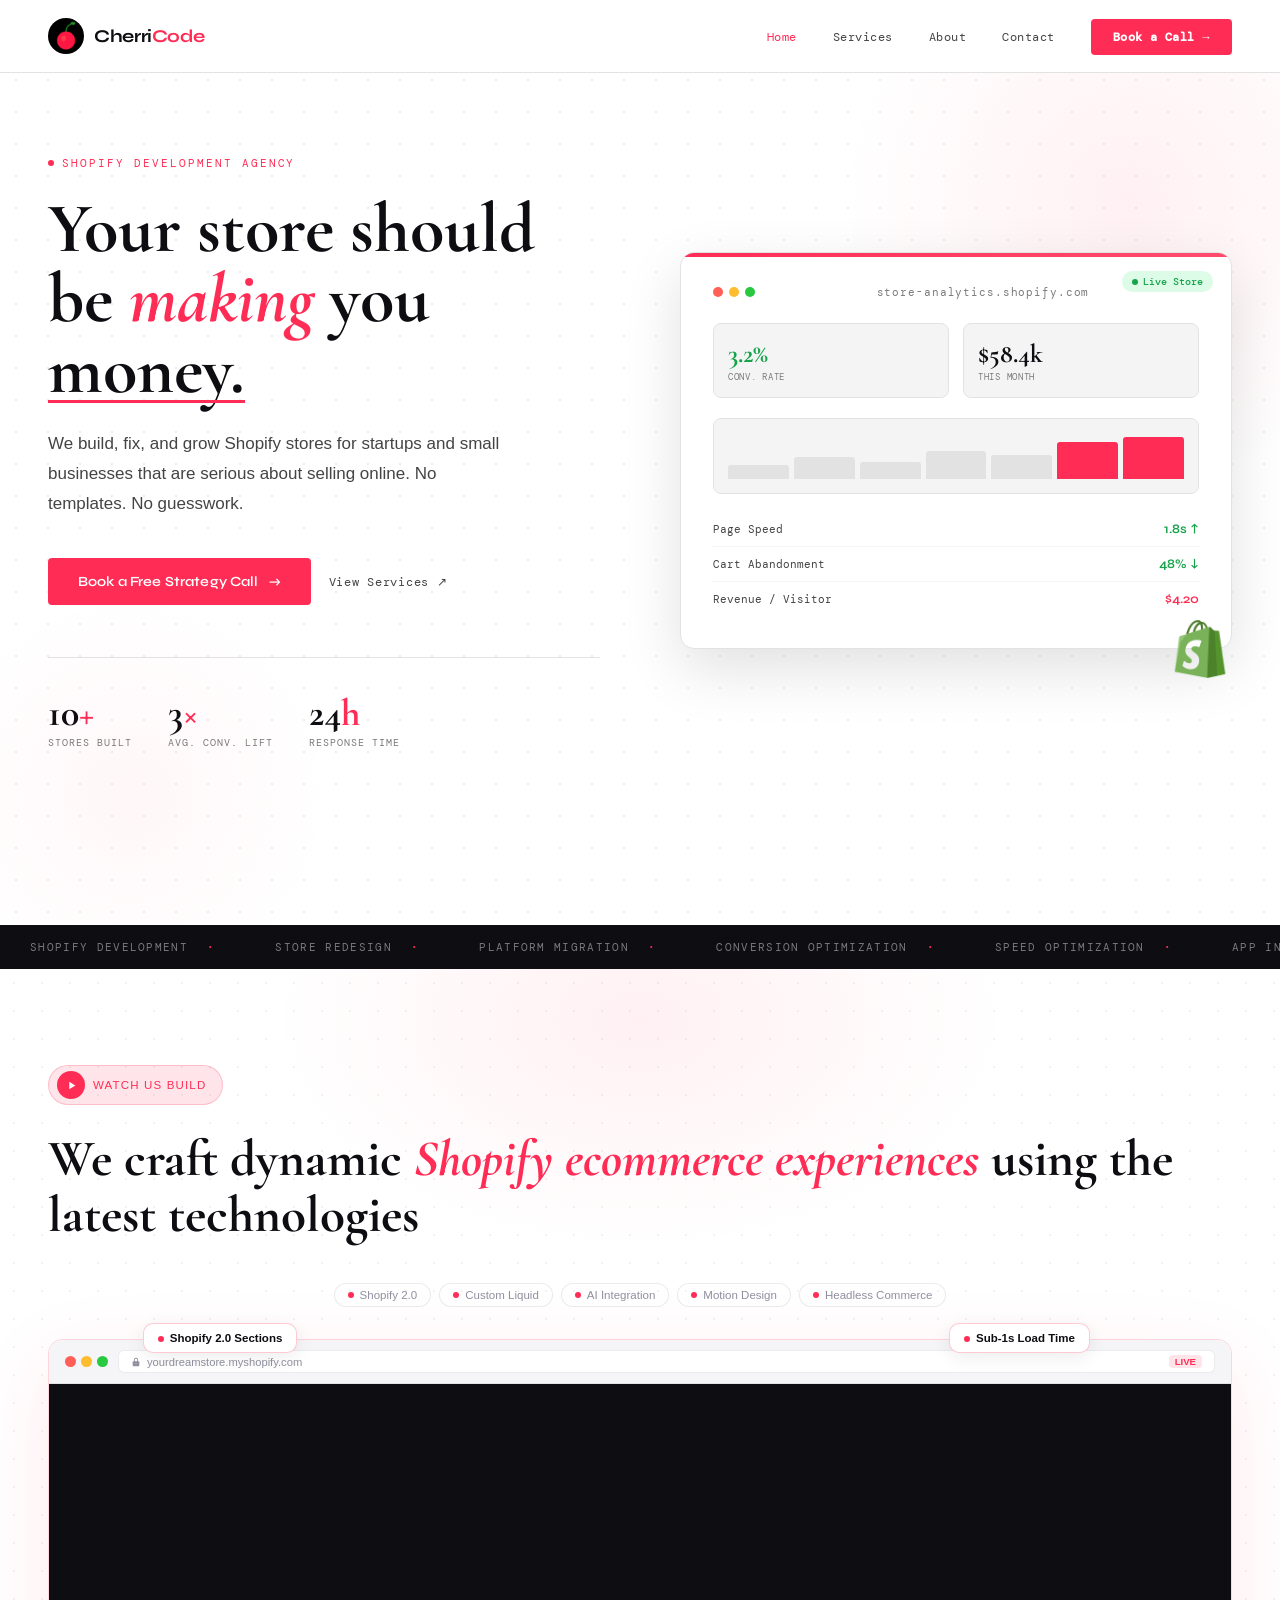
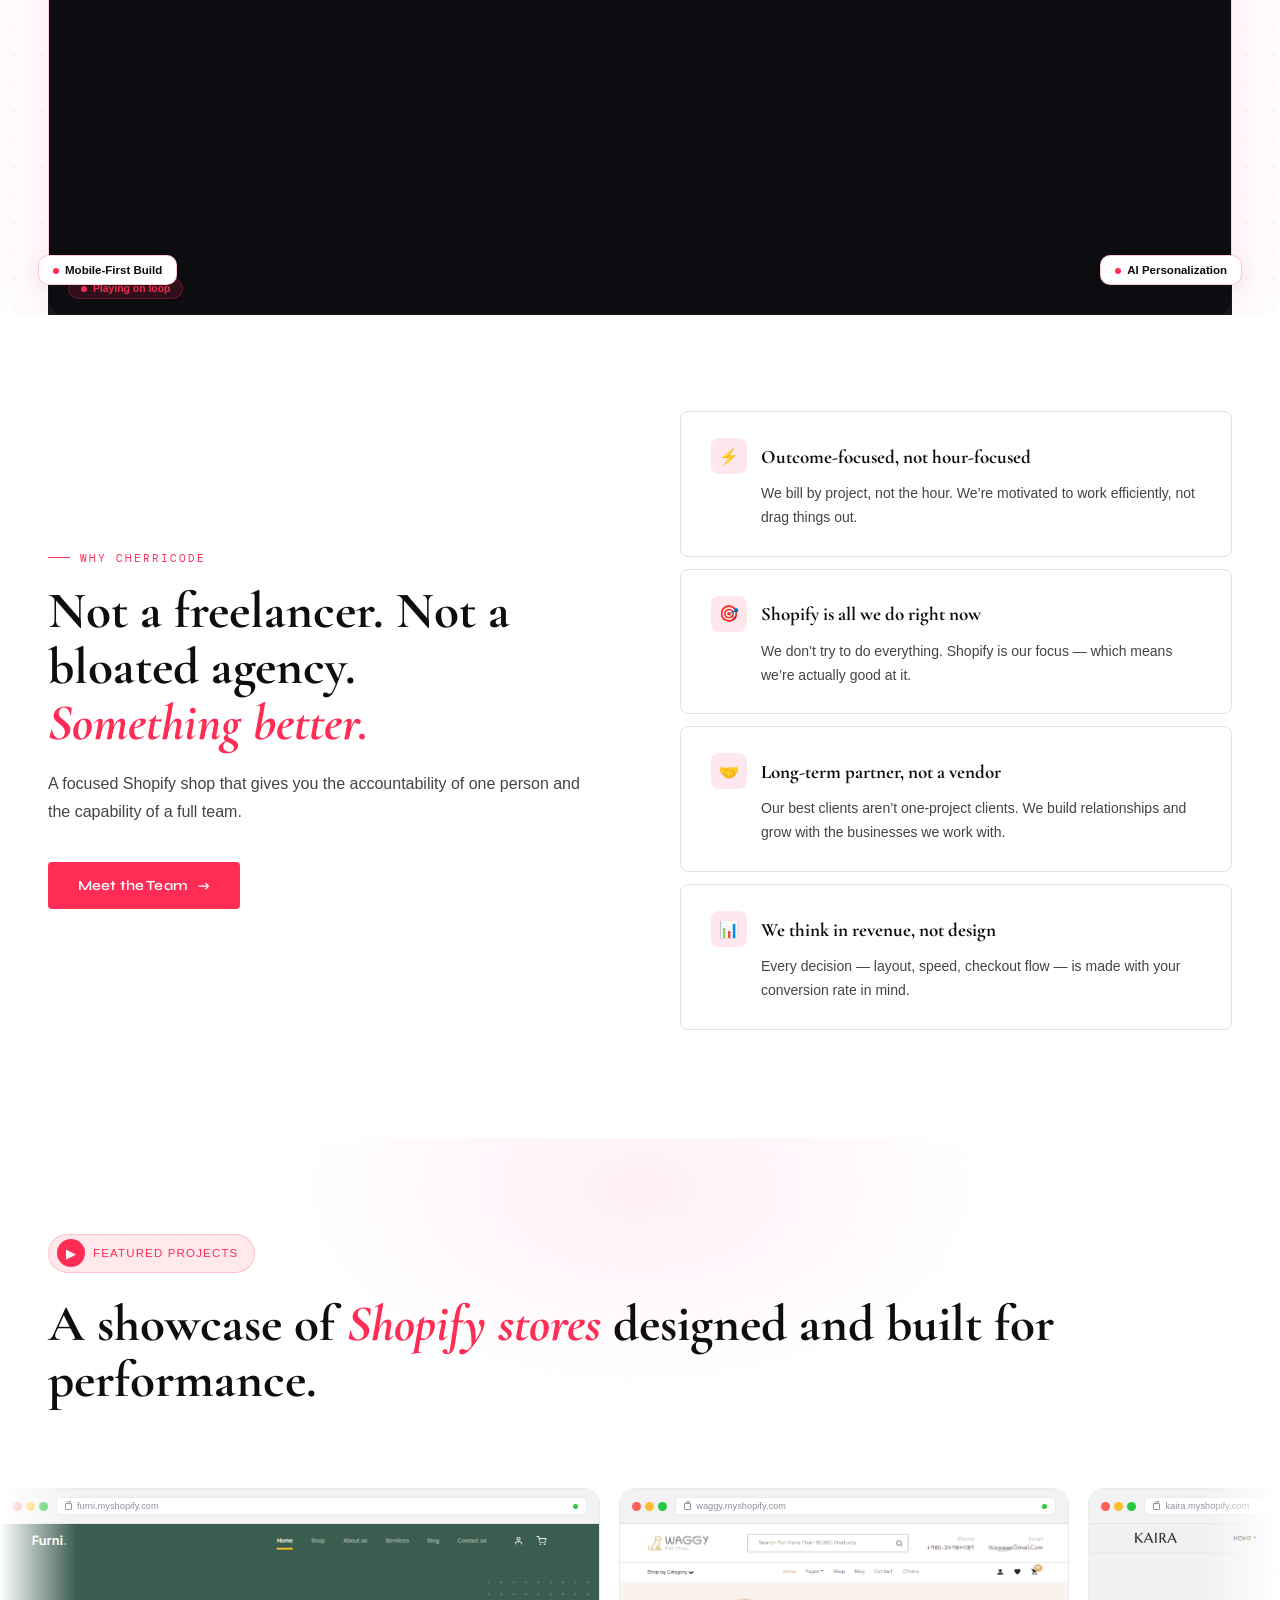
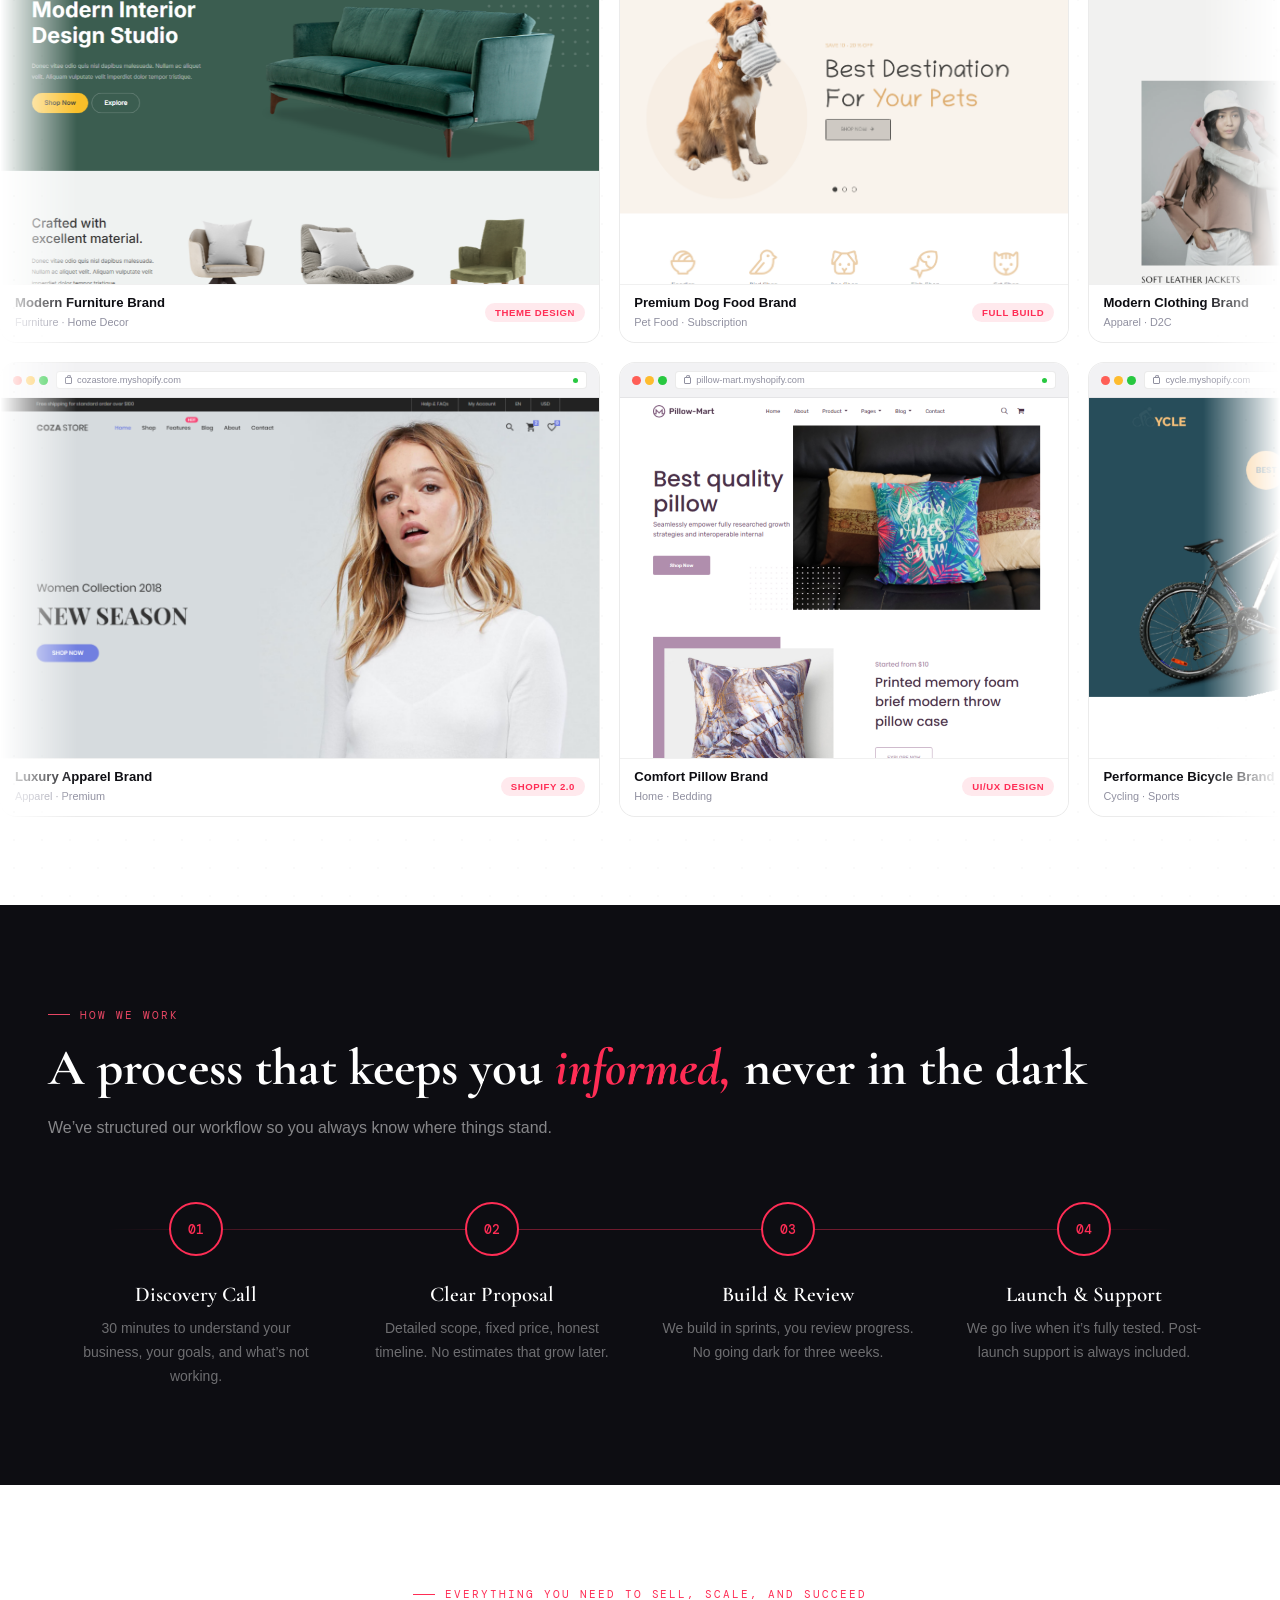
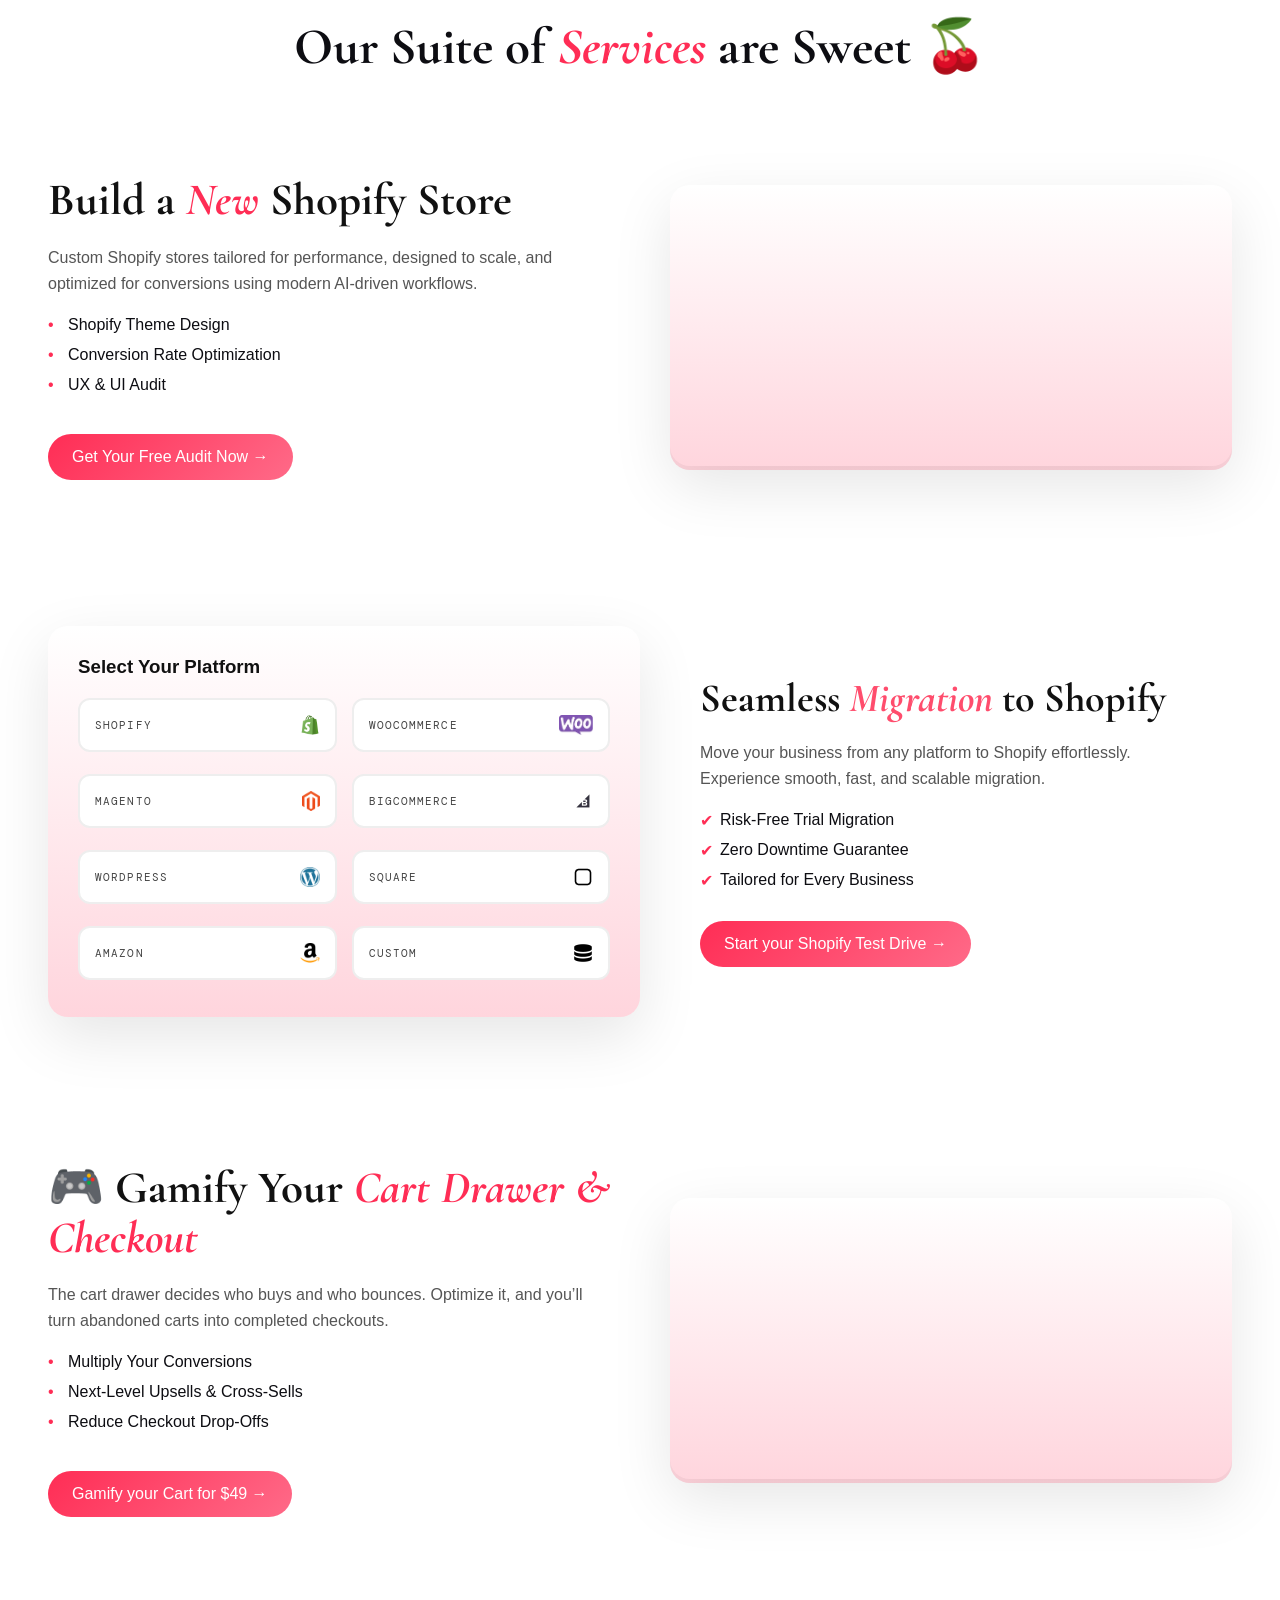
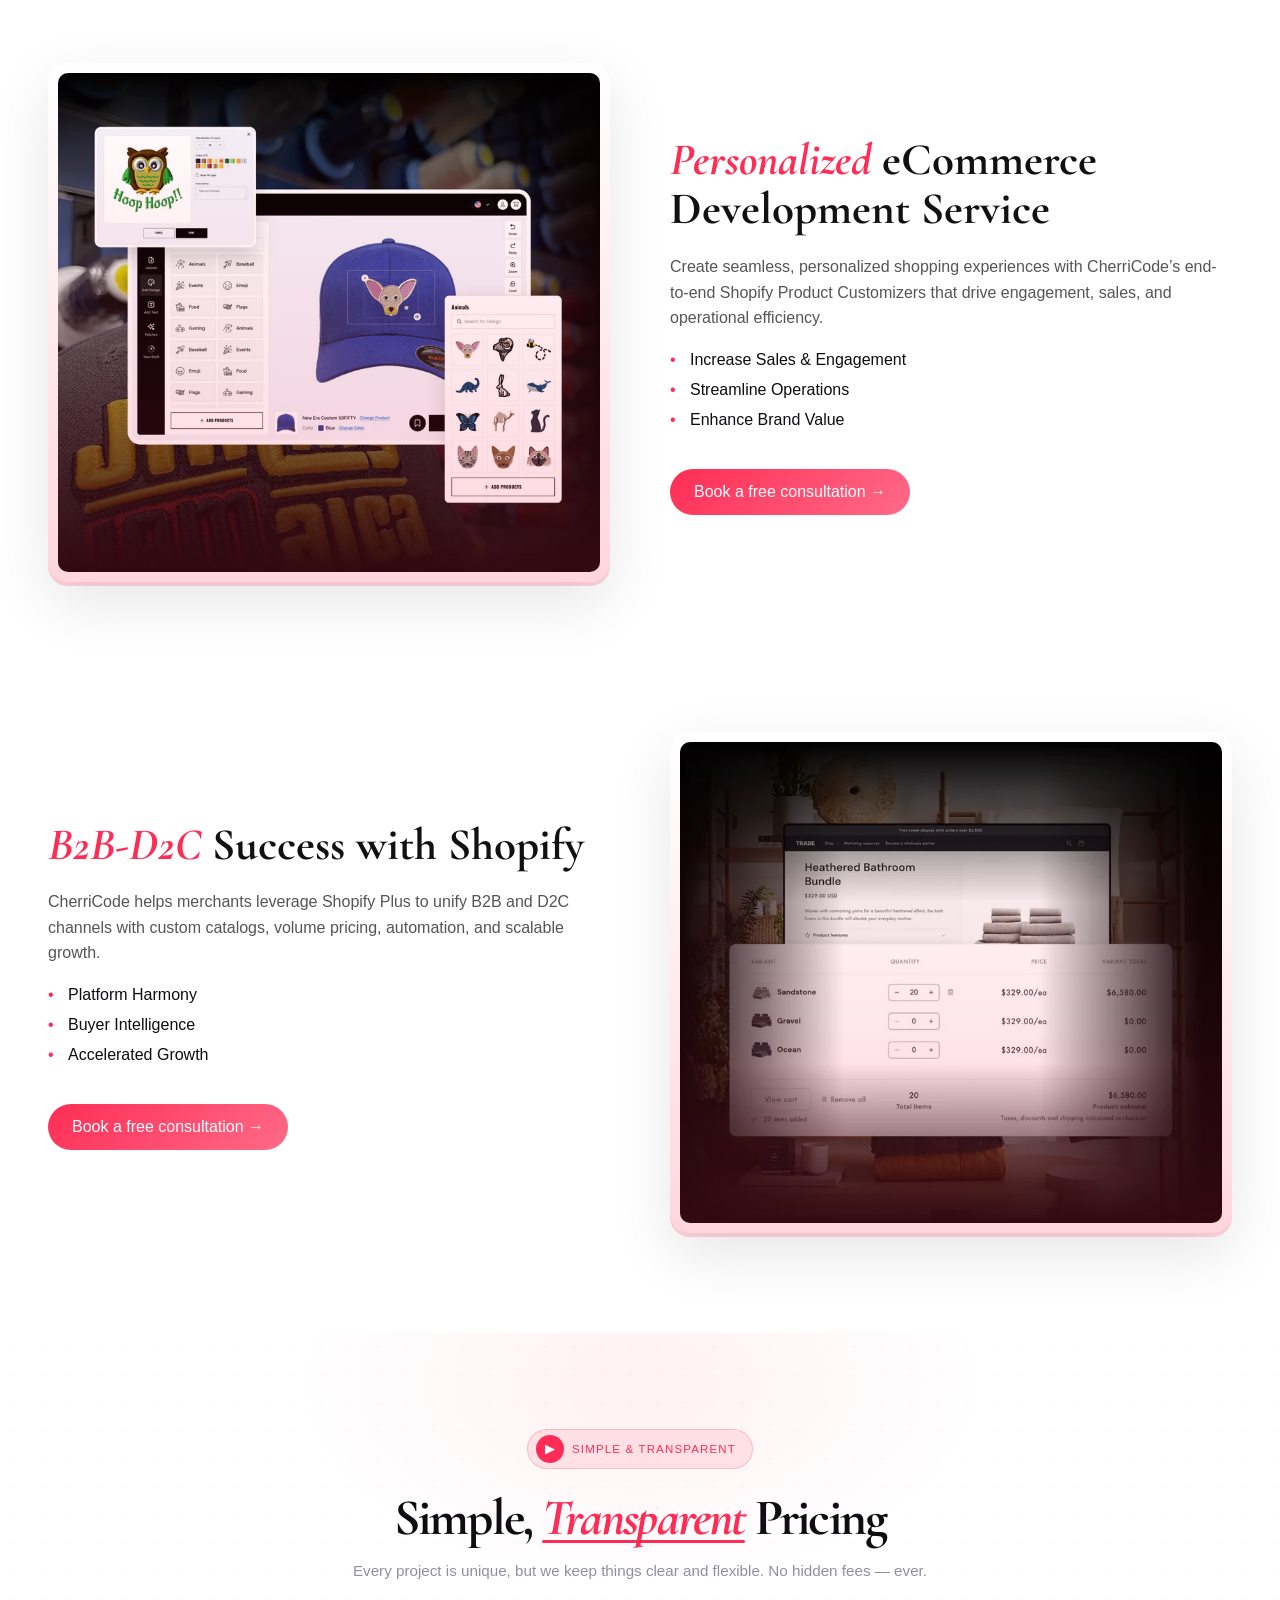
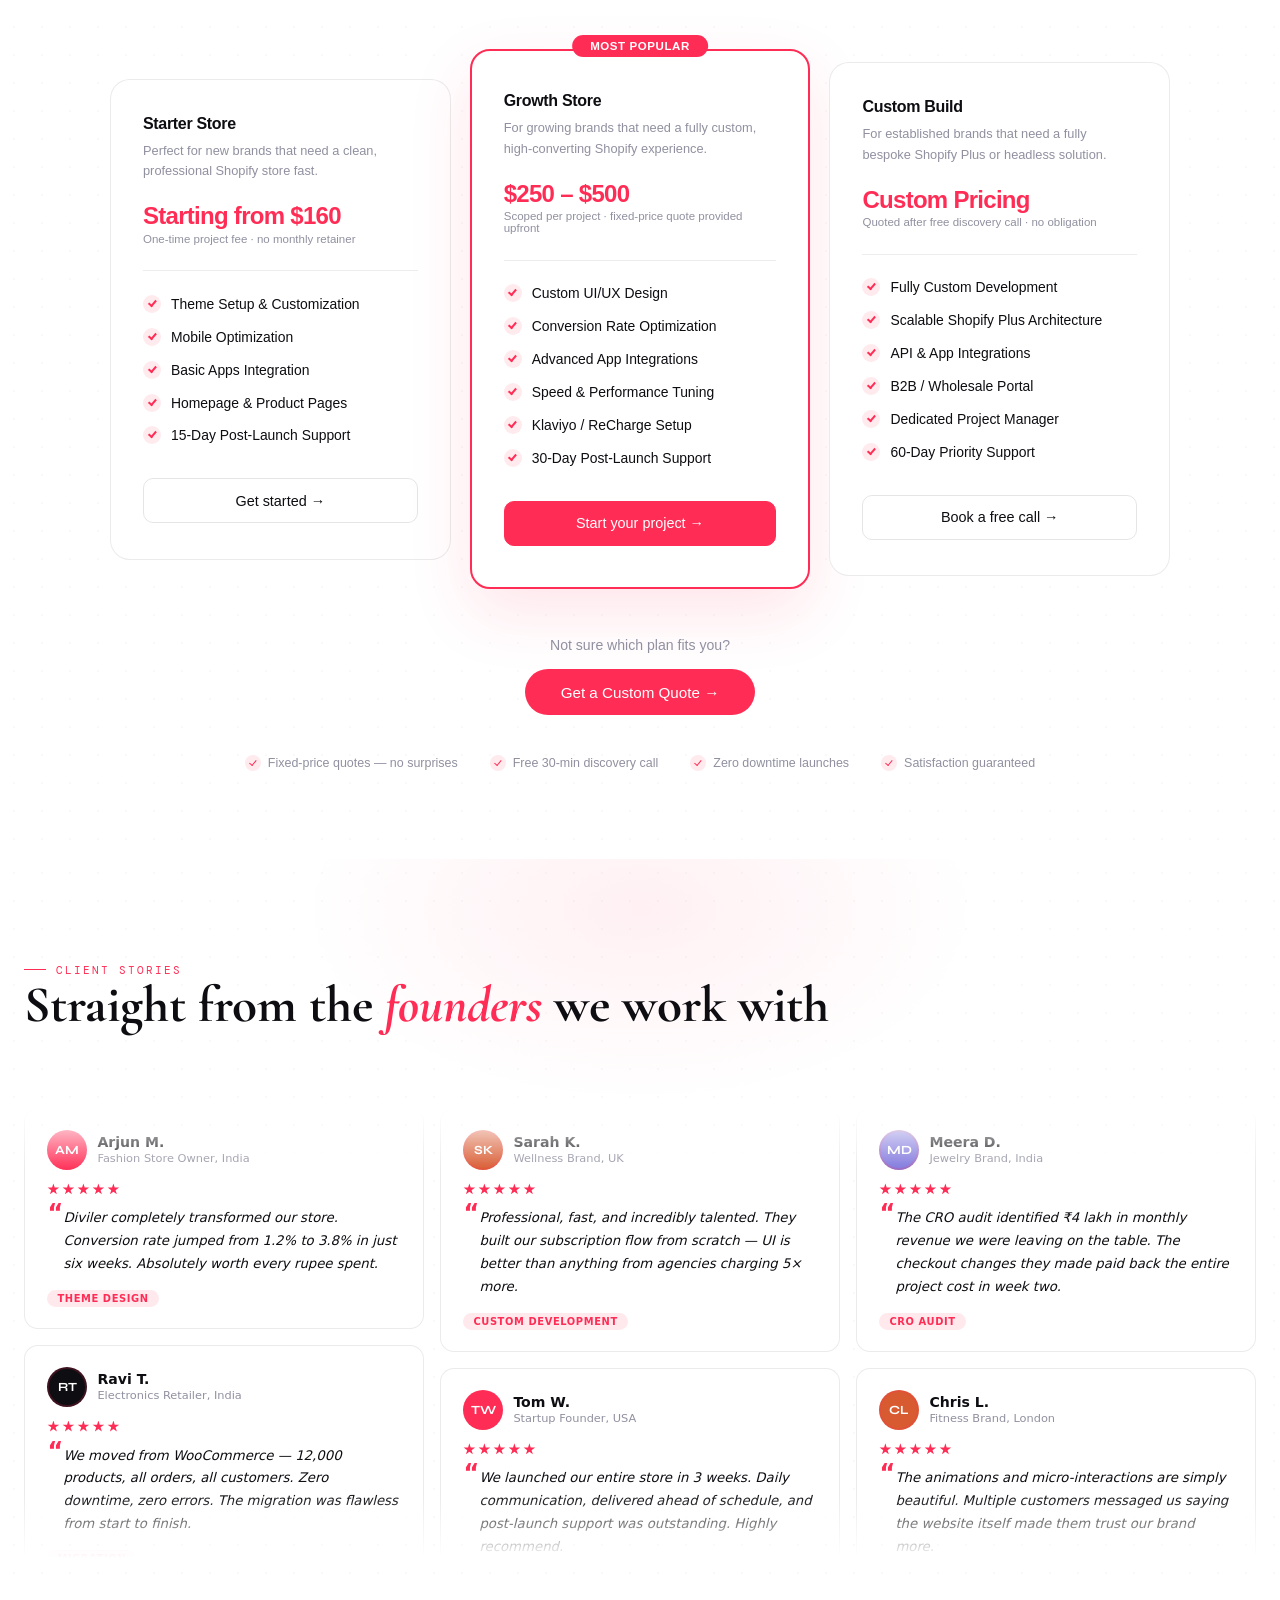
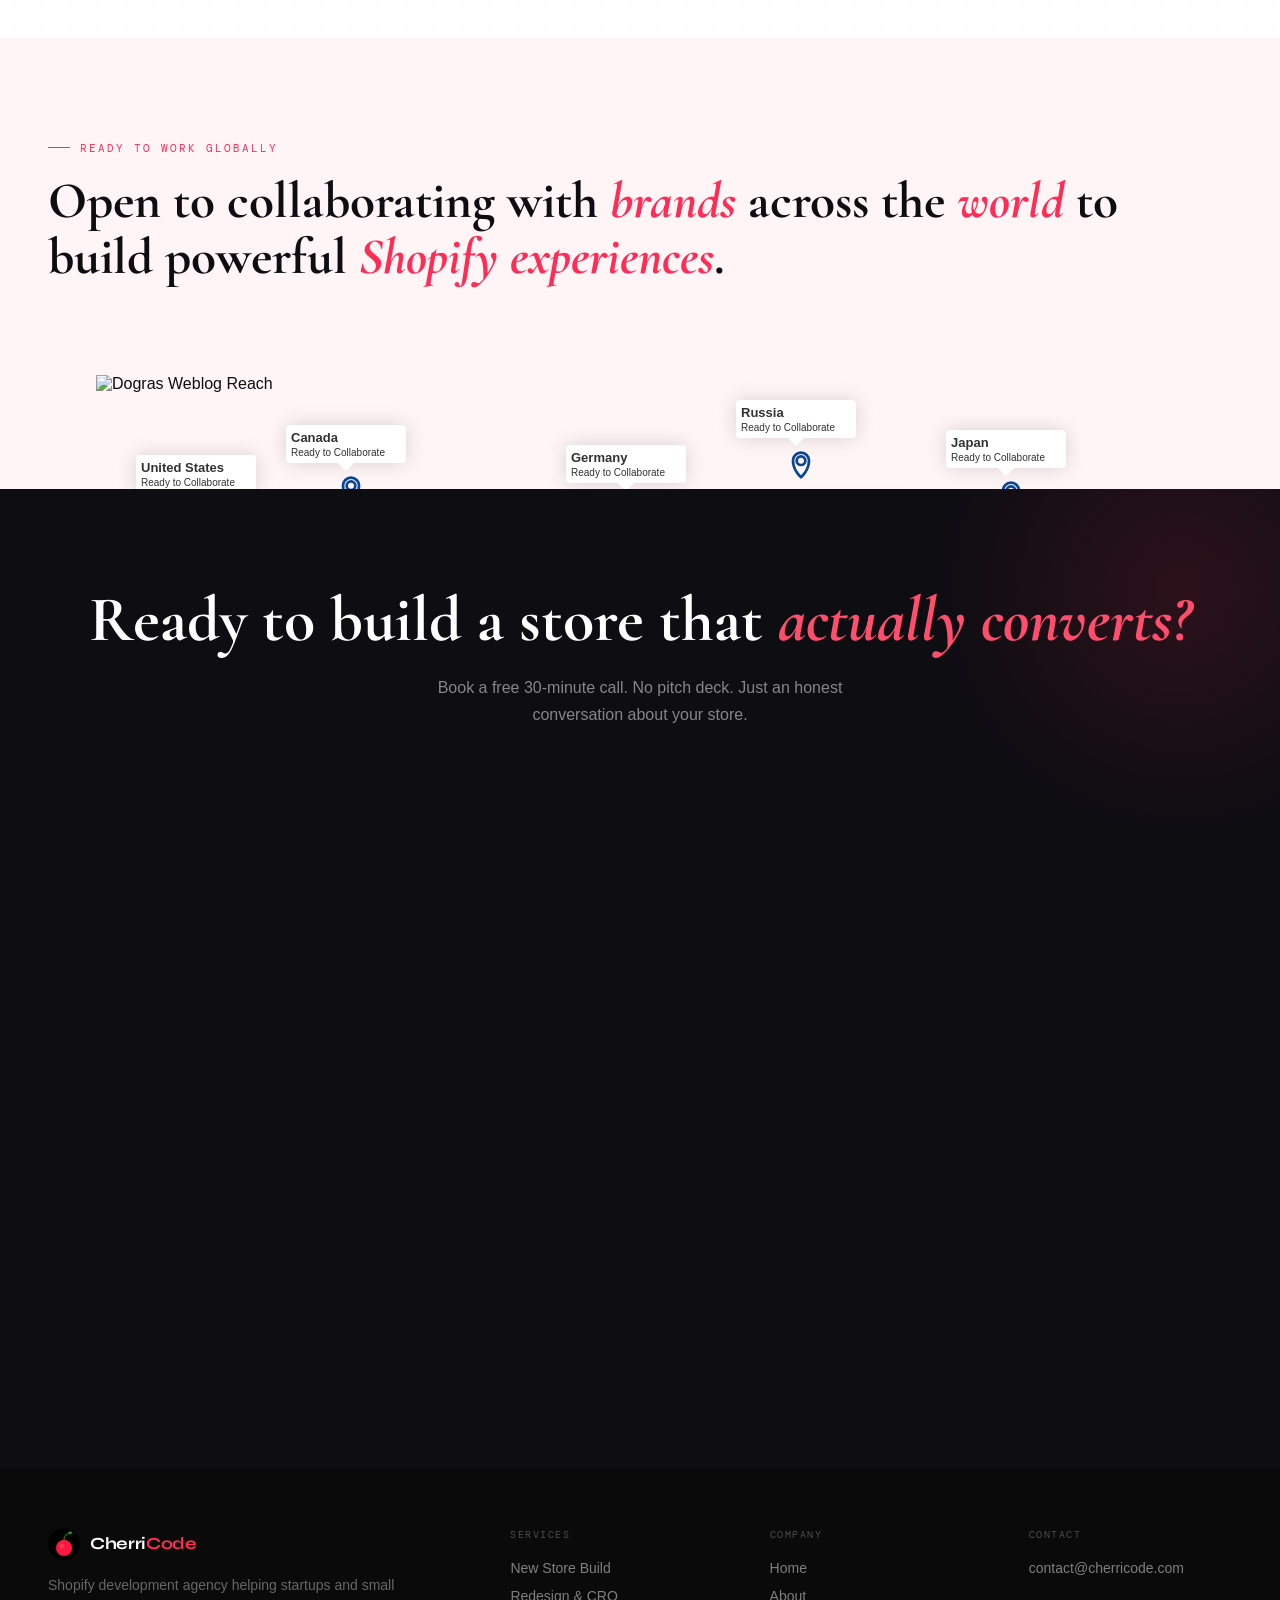
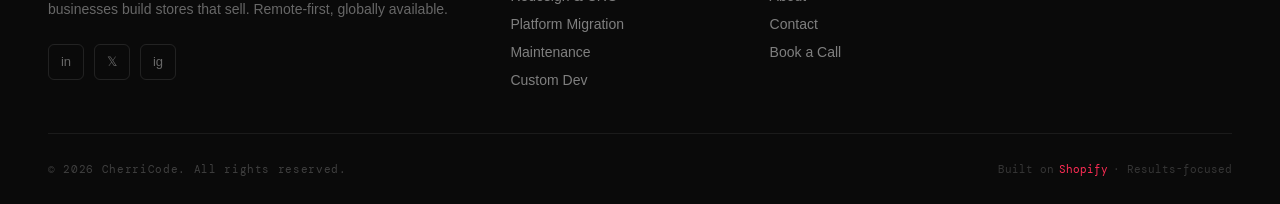
==== commit d09c8d97: "image update" ====
--- a/Cherricode_V2/index.html
+++ b/Cherricode_V2/index.html
@@ -162,11 +162,7 @@
     </div>
   </div>
   </div>
-
 </section>
-
-
-
 
   <!-- <section style="background:white;padding:96px 0;">
     <div class="container">
@@ -220,7 +216,7 @@
     </div>
   </section> -->
 
-  <section style="background:var(--white);padding:96px 0;">
+  <section class="why_cherricode" style="background:var(--white);padding:96px 0;">
     <div class="container">
       <div class="why-grid">
         <div class="why-left fade-up">
@@ -1020,7 +1016,7 @@
 
     <!-- RIGHT VIDEO -->
     <div class="media fade-up">
-      <img src="assets/ai-personalised.webp" style="width: 100%;
+      <img src="assets/ai-personalised.png" style="width: 100%;
         border-radius: 20px;
         object-fit: cover;
         box-shadow: 0 20px 60px rgba(0, 0, 0, 0.1);
@@ -1711,7 +1707,7 @@
   </div></div>
 
   <!-- Calendly inline widget begin -->
-  <div class="calendly-inline-widget" data-url="https://calendly.com/hellocherricode/30min?primary_color=ff2d55" style="min-width:320px;height:700px;"></div>
+  <div class="calendly-inline-widget" data-url="https://calendly.com/hellocherricode/30min?hide_gdpr_banner=1&primary_color=ff2d55" style="min-width:320px;height:700px;"></div>
   <script type="text/javascript" src="https://assets.calendly.com/assets/external/widget.js" async></script>
   <!-- Calendly inline widget end -->
 
--- a/Cherricode_V2/style.css
+++ b/Cherricode_V2/style.css
@@ -342,7 +342,7 @@
   .hero-inner,.page-hero-inner{grid-template-columns:1fr;gap:36px;}
   .hero-right{margin-top:60px;}
   .services-grid{grid-template-columns:1fr;}
-  .process-steps{grid-template-columns:1fr 1fr;}
+  .process-steps{grid-template-columns:1fr 1fr; row-gap: 35px !important;}
   .process-steps::before{display:none;}
   .why-grid,.about-story,.contact-grid{grid-template-columns:1fr;}
   .testimonials-grid,.values-grid{grid-template-columns:1fr;}
@@ -2249,4 +2249,16 @@
     transform: translateY(0);
     box-shadow: 0 10px 25px rgba(0, 0, 0, 0.08), 0 5px 15px rgba(255, 45, 85, 0.12);
   }
-}+  .why_cherricode{
+    padding-bottom: 50px !important;
+  }
+  .dvl-portfolio {
+      padding-top: 5rem !important;
+  }
+  .new_shopify_section,.results-section {
+      padding-top: 70px;
+  }
+  .B2B_D2C_section {
+    padding-bottom: 70px;
+  }
+}
